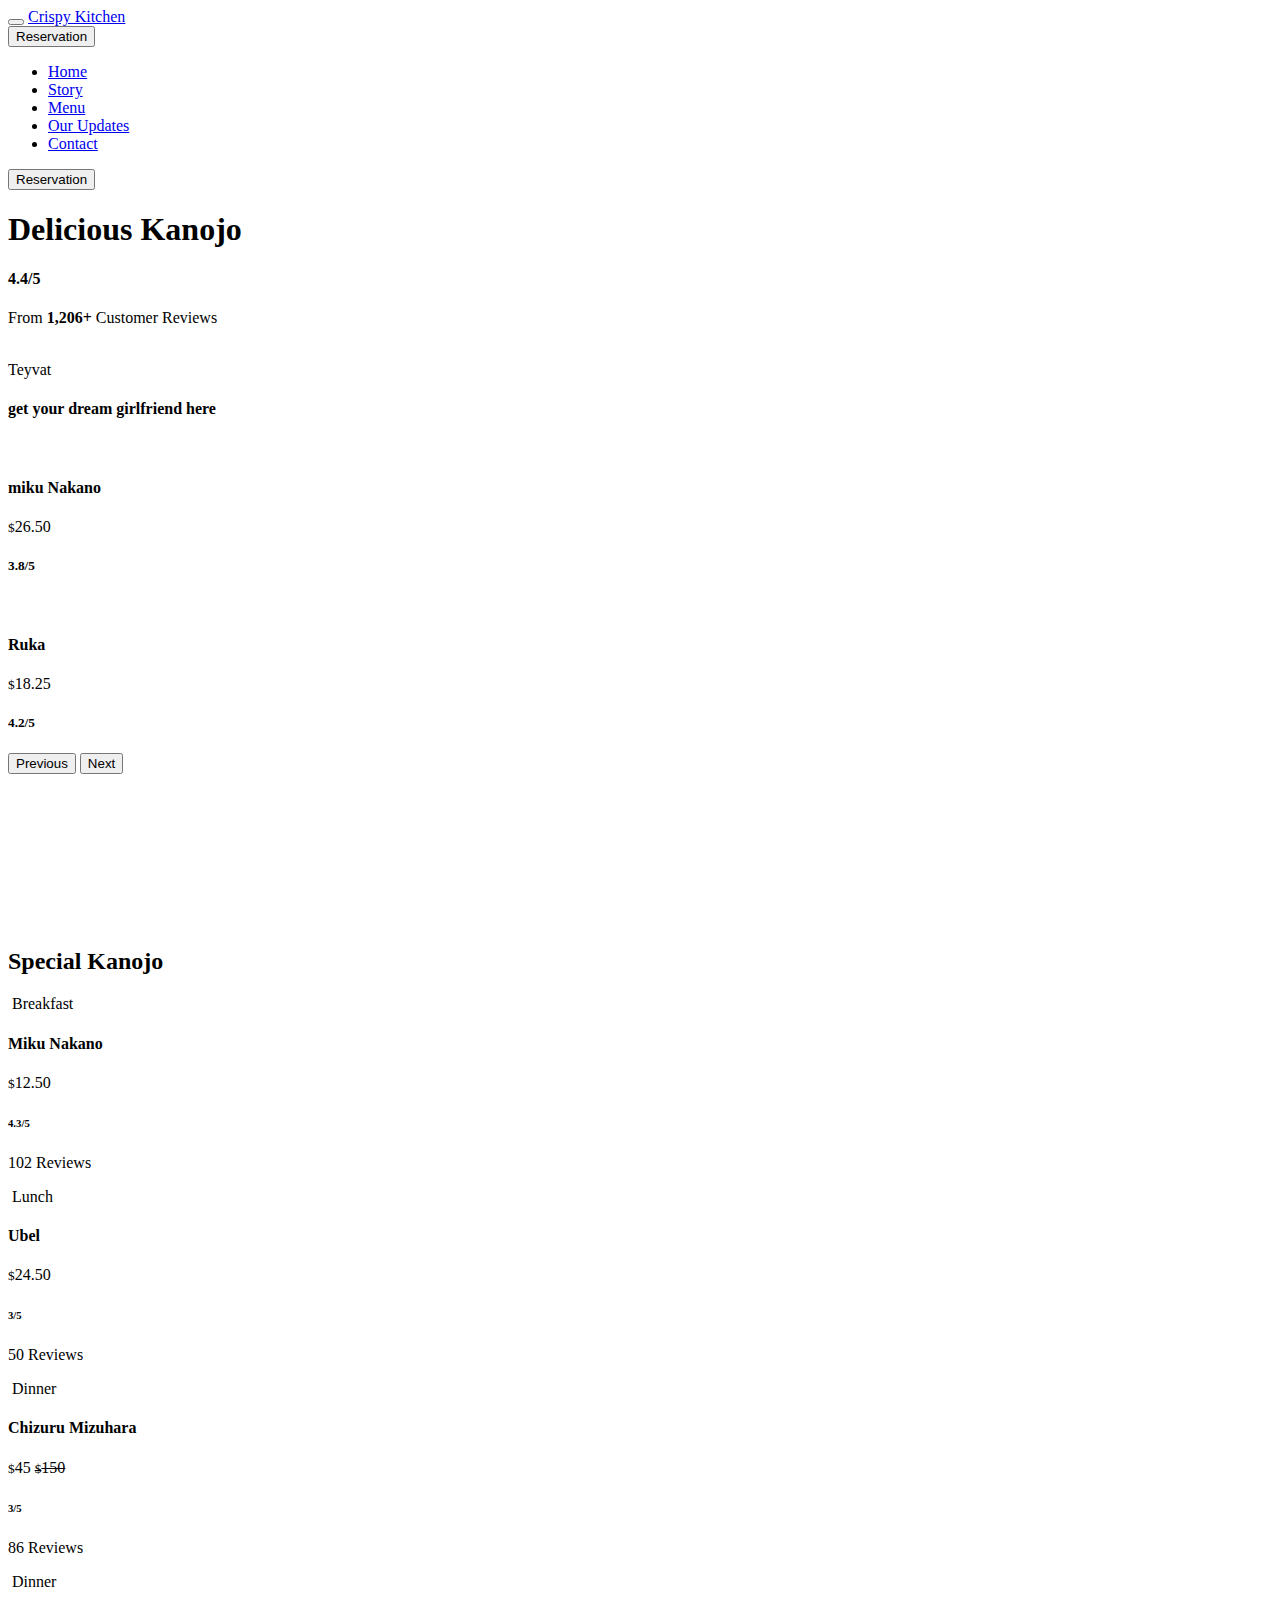
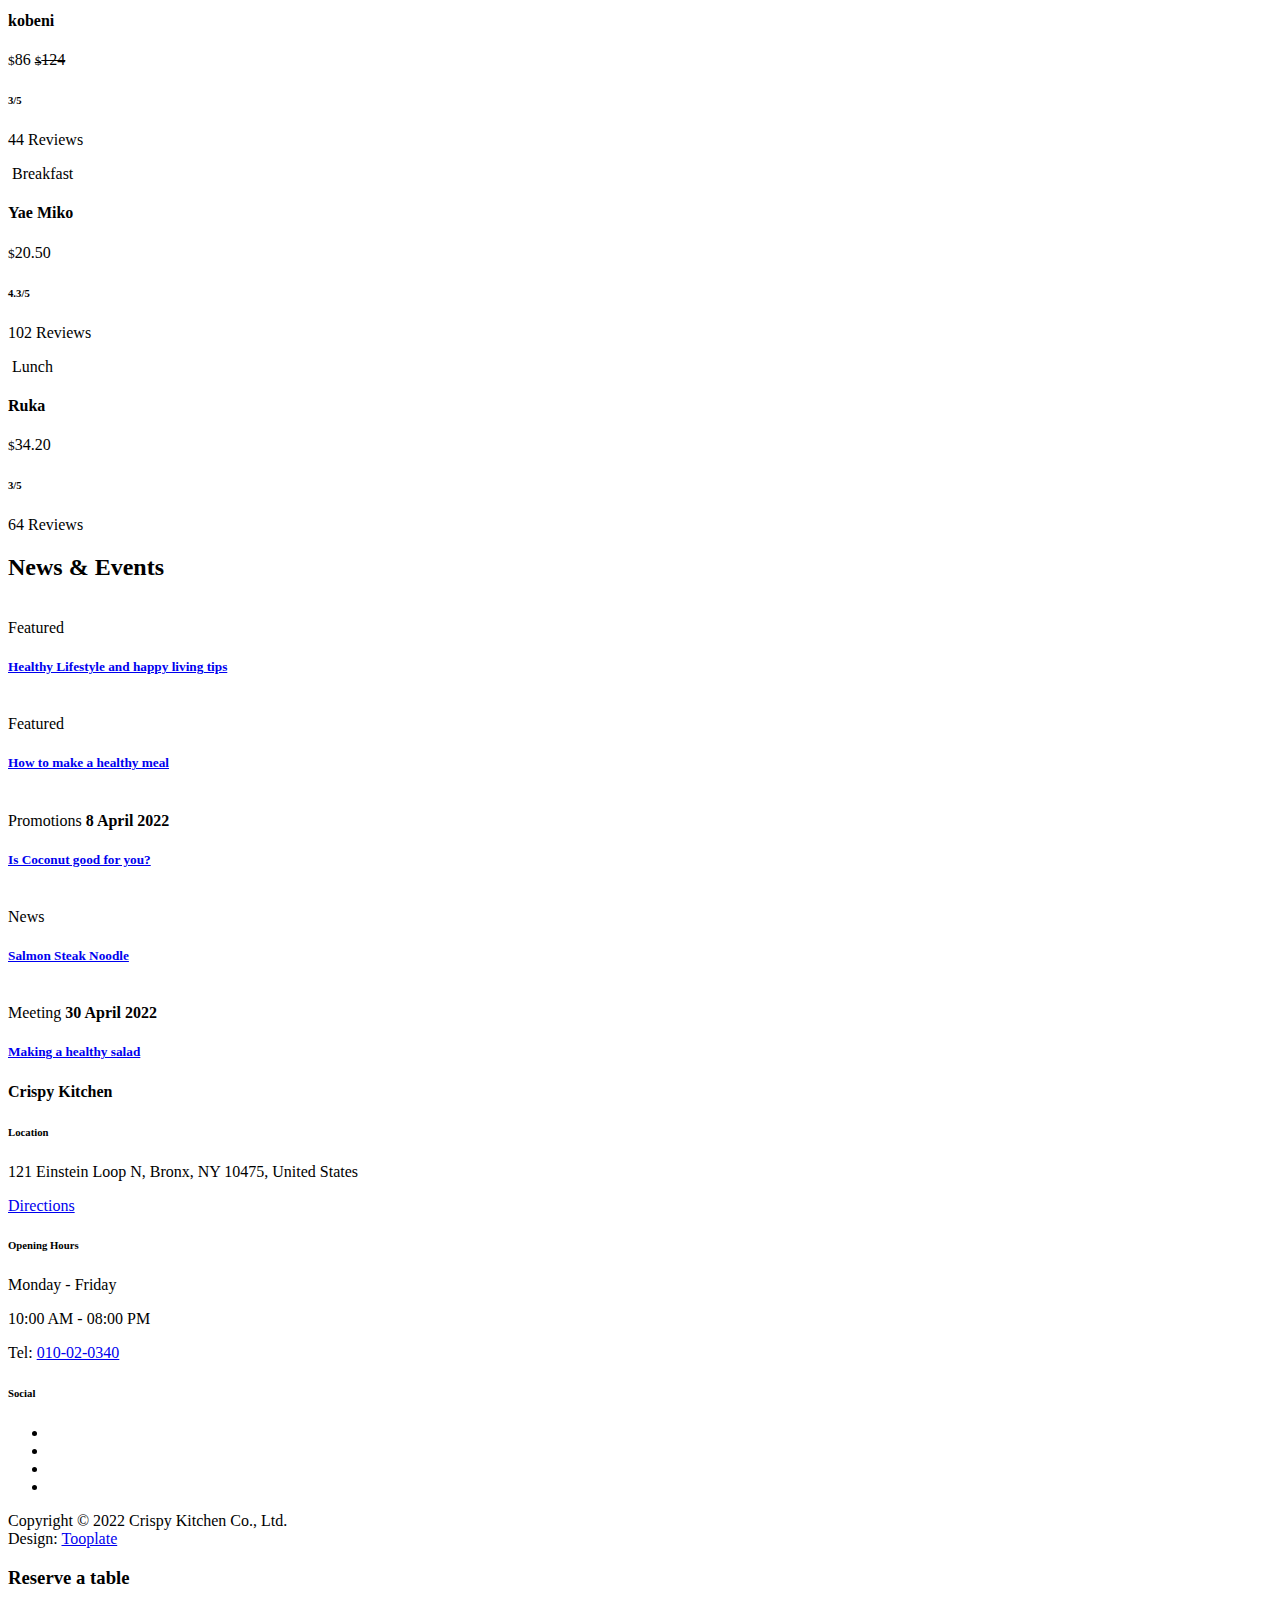
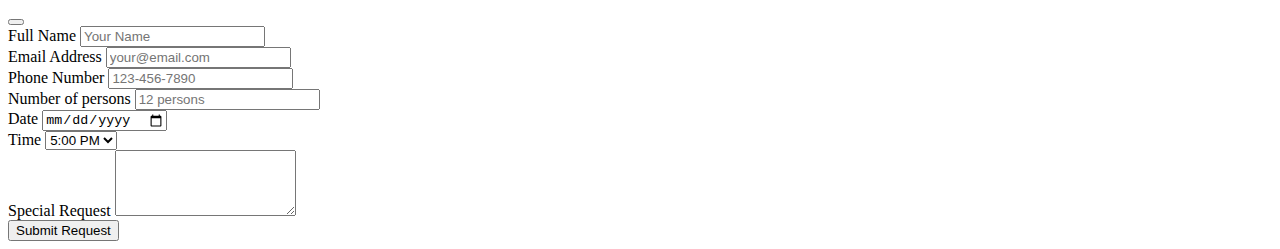
==== index.html @ b73d4d54 "tambah index.html" ====
<!doctype html>
<html lang="en">

<head>
  <meta charset="utf-8">
  <meta name="viewport" content="width=device-width, initial-scale=1">

  <meta name="description" content="">
  <meta name="author" content="">

  <title>Hallu_Rent</title>

  <!-- CSS FILES -->
  <link rel="preconnect" href="https://fonts.googleapis.com">

  <link rel="preconnect" href="https://fonts.gstatic.com" crossorigin>

  <link href="https://fonts.googleapis.com/css2?family=Montserrat:wght@300;400;600;700&display=swap" rel="stylesheet">
  <link href="css/bootstrap.min.css" rel="stylesheet">

  <link href="css/bootstrap-icons.css" rel="stylesheet">

  <link href="css/tooplate-crispy-kitchen.css" rel="stylesheet">

  <!--

Tooplate 2129 Crispy Kitchen

https://www.tooplate.com/view/2129-crispy-kitchen

-->
</head>

<body>

  <nav class="navbar navbar-expand-lg bg-white shadow-lg">
    <div class="container">
      <button class="navbar-toggler" type="button" data-bs-toggle="collapse" data-bs-target="#navbarNav" aria-controls="navbarNav" aria-expanded="false" aria-label="Toggle navigation">
        <span class="navbar-toggler-icon"></span>
      </button>

      <a class="navbar-brand" href="index.html">
        Crispy Kitchen
      </a>

      <div class="d-lg-none">
        <button type="button" class="custom-btn btn btn-danger" data-bs-toggle="modal" data-bs-target="#BookingModal">Reservation</button>
      </div>

      <div class="collapse navbar-collapse" id="navbarNav">
        <ul class="navbar-nav mx-auto">
          <li class="nav-item">
            <a class="nav-link active" href="index.html">Home</a>
          </li>

          <li class="nav-item">
            <a class="nav-link" href="about.html">Story</a>
          </li>

          <li class="nav-item">
            <a class="nav-link" href="menu.html">Menu</a>
          </li>

          <li class="nav-item">
            <a class="nav-link" href="news.html">Our Updates</a>
          </li>

          <li class="nav-item">
            <a class="nav-link" href="contact.html">Contact</a>
          </li>
        </ul>
      </div>

      <div class="d-none d-lg-block">
        <button type="button" class="custom-btn btn btn-danger" data-bs-toggle="modal" data-bs-target="#BookingModal">Reservation</button>
      </div>

    </div>
  </nav>

  <main>

    <section class="hero">
      <div class="container">
        <div class="row">

          <div class="col-lg-5 col-12 m-auto">
            <div class="heroText">

              <h1 class="text-white mb-lg-5 mb-3">Delicious Kanojo</h1>

              <div class="c-reviews my-3 d-flex flex-wrap align-items-center">
                <div class="d-flex flex-wrap align-items-center">
                  <h4 class="text-white mb-0 me-3">4.4/5</h4>

                  <div class="reviews-stars">
                    <i class="bi-star-fill reviews-icon"></i>
                    <i class="bi-star-fill reviews-icon"></i>
                    <i class="bi-star-fill reviews-icon"></i>
                    <i class="bi-star-fill reviews-icon"></i>
                    <i class="bi-star reviews-icon"></i>
                  </div>
                </div>

                <p class="text-white w-100">From <strong>1,206+</strong> Customer Reviews</p>
              </div>
            </div>
          </div>

          <div class="col-lg-7 col-12">
            <div id="carouselExampleCaptions" class="carousel carousel-fade hero-carousel slide" data-bs-ride="carousel">
              <div class="carousel-inner">
                <div class="carousel-item active">
                  <div class="carousel-image-wrap">
                    <img src="images/slide/teyvat.jpg" class="img-fluid carousel-image" alt="">
                  </div>

                  <div class="carousel-caption">
                    <span class="text-white">
                      <i class="bi-geo-alt me-2"></i>
                      Teyvat
                    </span>

                    <h4 class="hero-text">get your dream girlfriend here</h4>
                  </div>
                </div>

                <div class="carousel-item">
                  <div class="carousel-image-wrap">
                    <img src="images/slide/miku.jpg" class="img-fluid carousel-image" alt="">
                  </div>

                  <div class="carousel-caption">
                    <div class="d-flex align-items-center">
                      <h4 class="hero-text">miku Nakano</h4>

                      <span class="price-tag ms-4"><small>$</small>26.50</span>
                    </div>

                    <div class="d-flex flex-wrap align-items-center">
                      <h5 class="reviews-text mb-0 me-3">3.8/5</h5>

                      <div class="reviews-stars">
                        <i class="bi-star-fill reviews-icon"></i>
                        <i class="bi-star-fill reviews-icon"></i>
                        <i class="bi-star-fill reviews-icon"></i>
                        <i class="bi-star reviews-icon"></i>
                        <i class="bi-star reviews-icon"></i>
                      </div>
                    </div>
                  </div>
                </div>

                <div class="carousel-item">
                  <div class="carousel-image-wrap">
                    <img src="images/slide/ruka.jpg" class="img-fluid carousel-image" alt="">
                  </div>

                  <div class="carousel-caption">
                    <div class="d-flex align-items-center">
                      <h4 class="hero-text">Ruka</h4>

                      <span class="price-tag ms-4"><small>$</small>18.25</span>
                    </div>

                    <div class="d-flex flex-wrap align-items-center">
                      <h5 class="reviews-text mb-0 me-3">4.2/5</h5>

                      <div class="reviews-stars">
                        <i class="bi-star-fill reviews-icon"></i>
                        <i class="bi-star-fill reviews-icon"></i>
                        <i class="bi-star-fill reviews-icon"></i>
                        <i class="bi-star-fill reviews-icon"></i>
                        <i class="bi-star reviews-icon"></i>
                      </div>
                    </div>
                  </div>
                </div>
              </div>

              <button class="carousel-control-prev" type="button" data-bs-target="#carouselExampleCaptions" data-bs-slide="prev">
                <span class="carousel-control-prev-icon" aria-hidden="true"></span>
                <span class="visually-hidden">Previous</span>
              </button>

              <button class="carousel-control-next" type="button" data-bs-target="#carouselExampleCaptions" data-bs-slide="next">
                <span class="carousel-control-next-icon" aria-hidden="true"></span>
                <span class="visually-hidden">Next</span>
              </button>
            </div>
          </div>

        </div>
      </div>

      <div class="video-wrap">
        <video autoplay="" loop="" muted="" class="custom-video" poster="">
          <source src="video/video.mp4" type="video/mp4">
          Your browser does not support the video tag.
        </video>
      </div>

      <div class="overlay"></div>
    </section>

    <section class="menu section-padding">
      <div class="container">
        <div class="row">

          <div class="col-12">
            <h2 class="text-center mb-lg-5 mb-4">Special Kanojo</h2>
          </div>

          <div class="col-lg-4 col-md-6 col-12">
            <div class="menu-thumb">
              <div class="menu-image-wrap">
                <img src="images/breakfast/miku.jpg" class="img-fluid menu-image" alt="">

                <span class="menu-tag bg-warning">Breakfast</span>
              </div>

              <div class="menu-info d-flex flex-wrap align-items-center">
                <h4 class="mb-0">Miku Nakano</h4>

                <span class="price-tag bg-white shadow-lg ms-4"><small>$</small>12.50</span>

                <div class="d-flex flex-wrap align-items-center w-100 mt-2">
                  <h6 class="reviews-text mb-0 me-3">4.3/5</h6>

                  <div class="reviews-stars">
                    <i class="bi-star-fill reviews-icon"></i>
                    <i class="bi-star-fill reviews-icon"></i>
                    <i class="bi-star-fill reviews-icon"></i>
                    <i class="bi-star-fill reviews-icon"></i>
                    <i class="bi-star reviews-icon"></i>
                  </div>

                  <p class="reviews-text mb-0 ms-4">102 Reviews</p>
                </div>
              </div>
            </div>
          </div>

          <div class="col-lg-4 col-md-6 col-12">
            <div class="menu-thumb">
              <div class="menu-image-wrap">
                <img src="images/lunch/ubel.jpg" class="img-fluid menu-image" alt="">

                <span class="menu-tag bg-warning">Lunch</span>
              </div>

              <div class="menu-info d-flex flex-wrap align-items-center">
                <h4 class="mb-0">Ubel</h4>

                <span class="price-tag bg-white shadow-lg ms-4"><small>$</small>24.50</span>

                <div class="d-flex flex-wrap align-items-center w-100 mt-2">
                  <h6 class="reviews-text mb-0 me-3">3/5</h6>

                  <div class="reviews-stars">
                    <i class="bi-star-fill reviews-icon"></i>
                    <i class="bi-star-fill reviews-icon"></i>
                    <i class="bi-star-fill reviews-icon"></i>
                    <i class="bi-star reviews-icon"></i>
                    <i class="bi-star reviews-icon"></i>
                  </div>

                  <p class="reviews-text mb-0 ms-4">50 Reviews</p>
                </div>
              </div>
            </div>
          </div>

          <div class="col-lg-4 col-md-6 col-12">
            <div class="menu-thumb">
              <div class="menu-image-wrap">
                <img src="images/dinner/Chizuru.jpg" class="img-fluid menu-image" alt="">

                <span class="menu-tag bg-warning">Dinner</span>
              </div>

              <div class="menu-info d-flex flex-wrap align-items-center">
                <h4 class="mb-0">Chizuru Mizuhara</h4>

                <span class="price-tag bg-white shadow-lg ms-4"><small>$</small>45</span>

                <del class="ms-4"><small>$</small>150</del>

                <div class="d-flex flex-wrap align-items-center w-100 mt-2">
                  <h6 class="reviews-text mb-0 me-3">3/5</h6>

                  <div class="reviews-stars">
                    <i class="bi-star-fill reviews-icon"></i>
                    <i class="bi-star-fill reviews-icon"></i>
                    <i class="bi-star-fill reviews-icon"></i>
                    <i class="bi-star reviews-icon"></i>
                    <i class="bi-star reviews-icon"></i>
                  </div>

                  <p class="reviews-text mb-0 ms-4">86 Reviews</p>
                </div>
              </div>
            </div>
          </div>

          <div class="col-lg-4 col-md-6 col-12">
            <div class="menu-thumb">
              <div class="menu-image-wrap">
                <img src="images/dinner/kobeni.jpg" class="img-fluid menu-image" alt="">

                <span class="menu-tag bg-warning">Dinner</span>
              </div>

              <div class="menu-info d-flex flex-wrap align-items-center">
                <h4 class="mb-0">kobeni</h4>

                <span class="price-tag bg-white shadow-lg ms-4"><small>$</small>86</span>

                <del class="ms-4"><small>$</small>124</del>

                <div class="d-flex flex-wrap align-items-center w-100 mt-2">
                  <h6 class="reviews-text mb-0 me-3">3/5</h6>

                  <div class="reviews-stars">
                    <i class="bi-star-fill reviews-icon"></i>
                    <i class="bi-star-fill reviews-icon"></i>
                    <i class="bi-star-fill reviews-icon"></i>
                    <i class="bi-star reviews-icon"></i>
                    <i class="bi-star reviews-icon"></i>
                  </div>

                  <p class="reviews-text mb-0 ms-4">44 Reviews</p>
                </div>
              </div>
            </div>
          </div>

          <div class="col-lg-4 col-md-6 col-12">
            <div class="menu-thumb">
              <div class="menu-image-wrap">
                <img src="images/breakfast/yae.jpg" class="img-fluid menu-image" alt="">

                <span class="menu-tag bg-warning">Breakfast</span>
              </div>

              <div class="menu-info d-flex flex-wrap align-items-center">
                <h4 class="mb-0">Yae Miko</h4>

                <span class="price-tag bg-white shadow-lg ms-4"><small>$</small>20.50</span>

                <div class="d-flex flex-wrap align-items-center w-100 mt-2">
                  <h6 class="reviews-text mb-0 me-3">4.3/5</h6>

                  <div class="reviews-stars">
                    <i class="bi-star-fill reviews-icon"></i>
                    <i class="bi-star-fill reviews-icon"></i>
                    <i class="bi-star-fill reviews-icon"></i>
                    <i class="bi-star-fill reviews-icon"></i>
                    <i class="bi-star reviews-icon"></i>
                  </div>

                  <p class="reviews-text mb-0 ms-4">102 Reviews</p>
                </div>
              </div>
            </div>
          </div>

          <div class="col-lg-4 col-md-6 col-12">
            <div class="menu-thumb">
              <div class="menu-image-wrap">
                <img src="images/lunch/ruka.jpg" class="img-fluid menu-image" alt="">

                <span class="menu-tag bg-warning">Lunch</span>
              </div>

              <div class="menu-info d-flex flex-wrap align-items-center">
                <h4 class="mb-0">Ruka</h4>

                <span class="price-tag bg-white shadow-lg ms-4"><small>$</small>34.20</span>

                <div class="d-flex flex-wrap align-items-center w-100 mt-2">
                  <h6 class="reviews-text mb-0 me-3">3/5</h6>

                  <div class="reviews-stars">
                    <i class="bi-star-fill reviews-icon"></i>
                    <i class="bi-star-fill reviews-icon"></i>
                    <i class="bi-star-fill reviews-icon"></i>
                    <i class="bi-star reviews-icon"></i>
                    <i class="bi-star reviews-icon"></i>
                  </div>

                  <p class="reviews-text mb-0 ms-4">64 Reviews</p>
                </div>
              </div>
            </div>
          </div>

        </div>
      </div>
    </section>

    <section class="BgImage"></section>

    <section class="news section-padding">
      <div class="container">
        <div class="row">

          <h2 class="text-center mb-lg-5 mb-4">News &amp; Events</h2>

          <div class="col-lg-6 col-md-6 col-12">
            <div class="news-thumb mb-4">
              <a href="news-detail.html">
                <img src="images/news/pablo-merchan-montes-Orz90t6o0e4-unsplash.jpg" class="img-fluid news-image" alt="">
              </a>

              <div class="news-text-info news-text-info-large">
                <span class="category-tag bg-danger">Featured</span>

                <h5 class="news-title mt-2">
                  <a href="news-detail.html" class="news-title-link">Healthy Lifestyle and happy living tips</a>
                </h5>
              </div>
            </div>
          </div>

          <div class="col-lg-6 col-md-6 col-12">
            <div class="news-thumb mb-4">
              <a href="news-detail.html">
                <img src="images/news/stefan-johnson-xIFbDeGcy44-unsplash.jpg" class="img-fluid news-image" alt="">
              </a>

              <div class="news-text-info news-text-info-large">
                <span class="category-tag bg-danger">Featured</span>

                <h5 class="news-title mt-2">
                  <a href="news-detail.html" class="news-title-link">How to make a healthy meal</a>
                </h5>
              </div>
            </div>
          </div>

          <div class="col-lg-4 col-md-4 col-12">
            <div class="news-thumb mb-lg-0 mb-lg-4 mb-0">
              <a href="news-detail.html">
                <img src="images/news/gilles-lambert-S_LhjpfIdm4-unsplash.jpg" class="img-fluid news-image" alt="">
              </a>

              <div class="news-text-info">
                <span class="category-tag me-3 bg-info">Promotions</span>

                <strong>8 April 2022</strong>

                <h5 class="news-title mt-2">
                  <a href="news-detail.html" class="news-title-link">Is Coconut good for you?</a>
                </h5>
              </div>
            </div>
          </div>

          <div class="col-lg-4 col-md-4 col-12">
            <div class="news-thumb mb-lg-0 mb-lg-4 mb-2">
              <a href="news-detail.html">
                <img src="images/news/caroline-attwood-bpPTlXWTOvg-unsplash.jpg" class="img-fluid news-image" alt="">
              </a>

              <div class="news-text-info">
                <span class="category-tag">News</span>

                <h5 class="news-title mt-2">
                  <a href="news-detail.html" class="news-title-link">Salmon Steak Noodle</a>
                </h5>
              </div>
            </div>
          </div>

          <div class="col-lg-4 col-md-6 col-12">
            <div class="news-thumb mb-4">
              <a href="news-detail.html">
                <img src="images/news/louis-hansel-GiIiRV0FjwU-unsplash.jpg" class="img-fluid news-image" alt="">
              </a>

              <div class="news-text-info">
                <span class="category-tag me-3 bg-info">Meeting</span>

                <strong>30 April 2022</strong>

                <h5 class="news-title mt-2">
                  <a href="news-detail.html" class="news-title-link">Making a healthy salad</a>
                </h5>
              </div>
            </div>
          </div>

        </div>
      </div>
    </section>

  </main>

  <footer class="site-footer section-padding">

    <div class="container">

      <div class="row">

        <div class="col-12">
          <h4 class="text-white mb-4 me-5">Crispy Kitchen</h4>
        </div>

        <div class="col-lg-4 col-md-7 col-xs-12 tooplate-mt30">
          <h6 class="text-white mb-lg-4 mb-3">Location</h6>

          <p>121 Einstein Loop N, Bronx, NY 10475, United States</p>

          <a href="https://goo.gl/maps/wZVGLA7q64uC1s886" class="custom-btn btn btn-dark mt-2">Directions</a>
        </div>

        <div class="col-lg-4 col-md-5 col-xs-12 tooplate-mt30">
          <h6 class="text-white mb-lg-4 mb-3">Opening Hours</h6>

          <p class="mb-2">Monday - Friday</p>

          <p>10:00 AM - 08:00 PM</p>

          <p>Tel: <a href="tel: 010-02-0340" class="tel-link">010-02-0340</a></p>
        </div>

        <div class="col-lg-4 col-md-6 col-xs-12 tooplate-mt30">
          <h6 class="text-white mb-lg-4 mb-3">Social</h6>

          <ul class="social-icon">
            <li><a href="#" class="social-icon-link bi-facebook"></a></li>

            <li><a href="#" class="social-icon-link bi-instagram"></a></li>

            <li><a href="https://twitter.com/search?q=tooplate.com&src=typed_query&f=live" target="_blank" class="social-icon-link bi-twitter"></a></li>

            <li><a href="#" class="social-icon-link bi-youtube"></a></li>
          </ul>

          <p class="copyright-text tooplate-mt60">Copyright © 2022 Crispy Kitchen Co., Ltd.
            <br>Design: <a rel="nofollow" href="https://www.tooplate.com/" target="_blank">Tooplate</a>
          </p>

        </div>

      </div><!-- row ending -->

    </div><!-- container ending -->

  </footer>

  <!-- Modal -->
  <div class="modal fade" id="BookingModal" tabindex="-1" aria-labelledby="BookingModal" aria-hidden="true">
    <div class="modal-dialog modal-dialog-centered modal-xl">
      <div class="modal-content">
        <div class="modal-header">
          <h3 class="mb-0">Reserve a table</h3>

          <button type="button" class="btn-close" data-bs-dismiss="modal" aria-label="Close"></button>
        </div>

        <div class="modal-body d-flex flex-column justify-content-center">
          <div class="booking">

            <form class="booking-form row" role="form" action="#" method="post">
              <div class="col-lg-6 col-12">
                <label for="name" class="form-label">Full Name</label>

                <input type="text" name="name" id="name" class="form-control" placeholder="Your Name" required>
              </div>

              <div class="col-lg-6 col-12">
                <label for="email" class="form-label">Email Address</label>

                <input type="email" name="email" id="email" pattern="[^ @]*@[^ @]*" class="form-control" placeholder="your@email.com" required>
              </div>

              <div class="col-lg-6 col-12">
                <label for="phone" class="form-label">Phone Number</label>

                <input type="telephone" name="phone" id="phone" pattern="[0-9]{3}-[0-9]{3}-[0-9]{4}" class="form-control" placeholder="123-456-7890">
              </div>

              <div class="col-lg-6 col-12">
                <label for="people" class="form-label">Number of persons</label>

                <input type="text" name="people" id="people" class="form-control" placeholder="12 persons">
              </div>

              <div class="col-lg-6 col-12">
                <label for="date" class="form-label">Date</label>

                <input type="date" name="date" id="date" value="" class="form-control">
              </div>

              <div class="col-lg-6 col-12">
                <label for="time" class="form-label">Time</label>

                <select class="form-select form-control" name="time" id="time">
                  <option value="5" selected>5:00 PM</option>
                  <option value="6">6:00 PM</option>
                  <option value="7">7:00 PM</option>
                  <option value="8">8:00 PM</option>
                  <option value="9">9:00 PM</option>
                </select>
              </div>

              <div class="col-12">
                <label for="message" class="form-label">Special Request</label>

                <textarea class="form-control" rows="4" id="message" name="message" placeholder=""></textarea>
              </div>

              <div class="col-lg-4 col-12 ms-auto">
                <button type="submit" class="form-control">Submit Request</button>
              </div>
            </form>
          </div>
        </div>

        <div class="modal-footer"></div>

      </div>

    </div>
  </div>

  <!-- JAVASCRIPT FILES -->
  <script src="js/jquery.min.js"></script>
  <script src="js/bootstrap.bundle.min.js"></script>
  <script src="js/custom.js"></script>

</body>

</html>
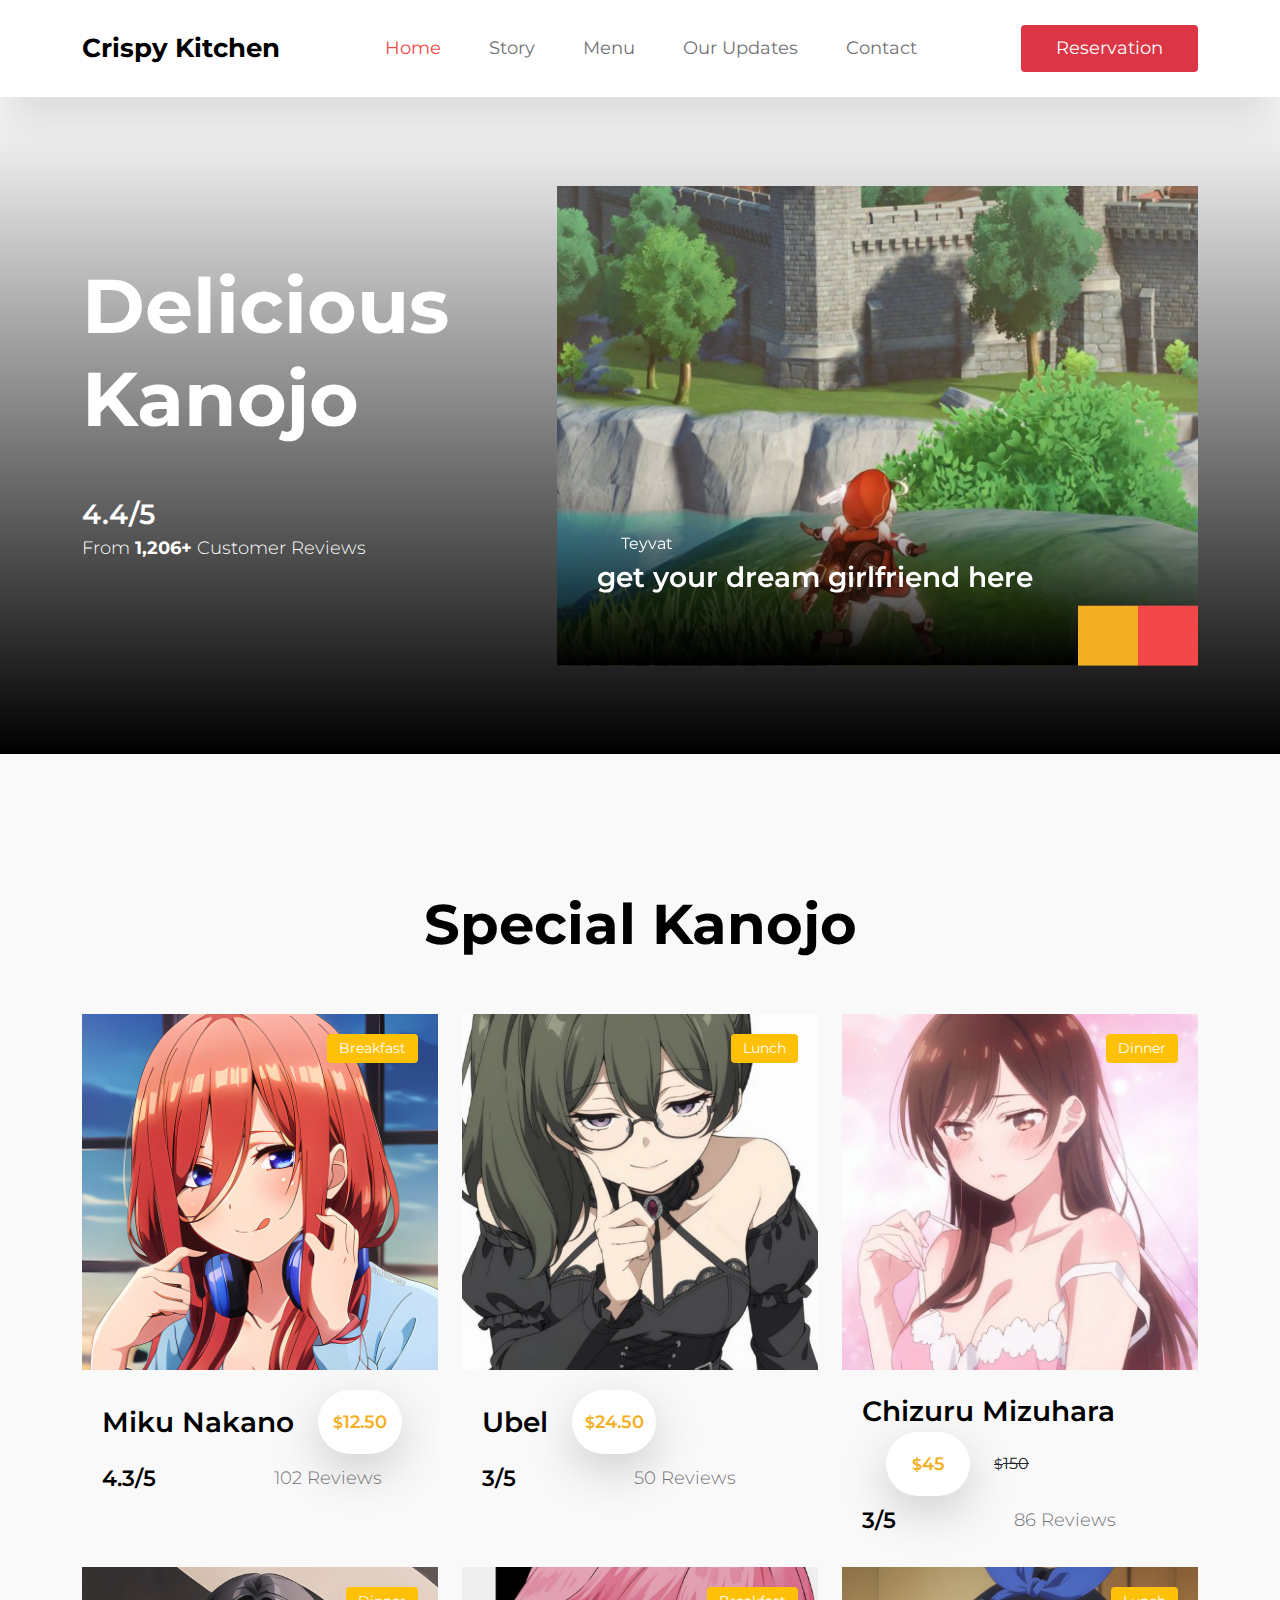
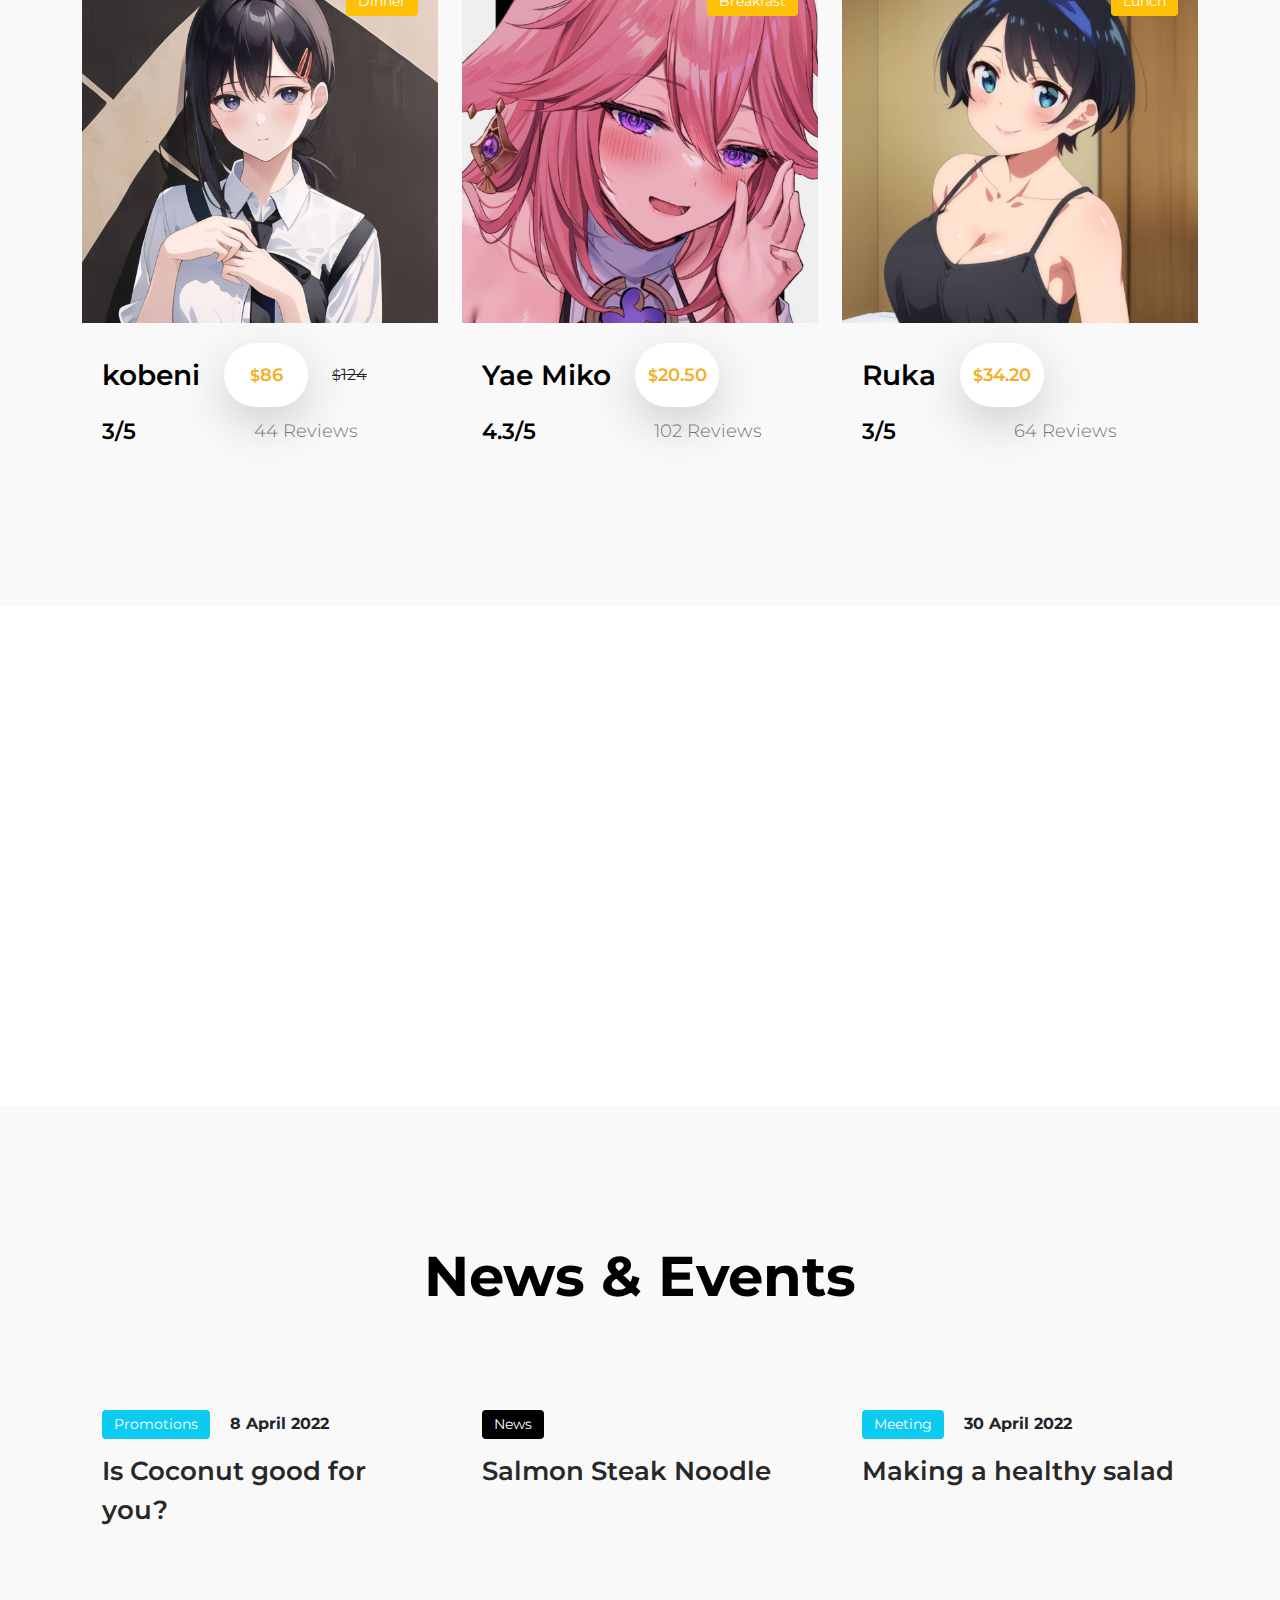
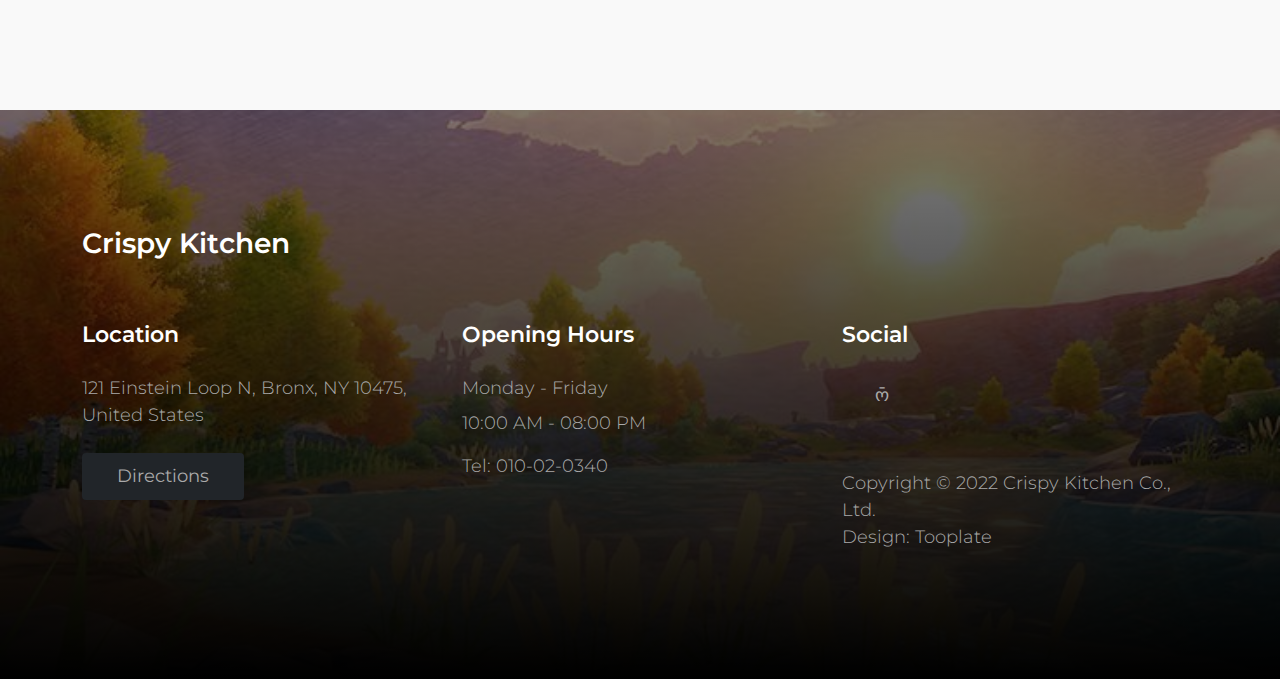
==== commit c92c05f8: "menambahkan foto" ====
--- a/index.html
+++ b/index.html
@@ -112,7 +112,7 @@
               <div class="carousel-inner">
                 <div class="carousel-item active">
                   <div class="carousel-image-wrap">
-                    <img src="images/slide/teyvat.jpg" class="img-fluid carousel-image" alt="">
+                    <img src="images/klee.jpg" class="img-fluid carousel-image" alt="">
                   </div>
 
                   <div class="carousel-caption">
@@ -127,7 +127,7 @@
 
                 <div class="carousel-item">
                   <div class="carousel-image-wrap">
-                    <img src="images/slide/miku.jpg" class="img-fluid carousel-image" alt="">
+                    <img src="images/kanojo/miku.jpg" class="img-fluid carousel-image" alt="">
                   </div>
 
                   <div class="carousel-caption">
@@ -153,7 +153,7 @@
 
                 <div class="carousel-item">
                   <div class="carousel-image-wrap">
-                    <img src="images/slide/ruka.jpg" class="img-fluid carousel-image" alt="">
+                    <img src="images/kanojo/ruka.jpg" class="img-fluid carousel-image" alt="">
                   </div>
 
                   <div class="carousel-caption">
@@ -214,7 +214,7 @@
           <div class="col-lg-4 col-md-6 col-12">
             <div class="menu-thumb">
               <div class="menu-image-wrap">
-                <img src="images/breakfast/miku.jpg" class="img-fluid menu-image" alt="">
+                <img src="images/kanojo/miku.jpg" class="img-fluid menu-image" alt="">
 
                 <span class="menu-tag bg-warning">Breakfast</span>
               </div>
@@ -244,7 +244,7 @@
           <div class="col-lg-4 col-md-6 col-12">
             <div class="menu-thumb">
               <div class="menu-image-wrap">
-                <img src="images/lunch/ubel.jpg" class="img-fluid menu-image" alt="">
+                <img src="images/kanojo/ubel.jpg" class="img-fluid menu-image" alt="">
 
                 <span class="menu-tag bg-warning">Lunch</span>
               </div>
@@ -274,7 +274,7 @@
           <div class="col-lg-4 col-md-6 col-12">
             <div class="menu-thumb">
               <div class="menu-image-wrap">
-                <img src="images/dinner/Chizuru.jpg" class="img-fluid menu-image" alt="">
+                <img src="images/kanojo/chizuru.jpg" class="img-fluid menu-image" alt="">
 
                 <span class="menu-tag bg-warning">Dinner</span>
               </div>
@@ -306,7 +306,7 @@
           <div class="col-lg-4 col-md-6 col-12">
             <div class="menu-thumb">
               <div class="menu-image-wrap">
-                <img src="images/dinner/kobeni.jpg" class="img-fluid menu-image" alt="">
+                <img src="images/kanojo/kobeni.jpg" class="img-fluid menu-image" alt="">
 
                 <span class="menu-tag bg-warning">Dinner</span>
               </div>
@@ -338,7 +338,7 @@
           <div class="col-lg-4 col-md-6 col-12">
             <div class="menu-thumb">
               <div class="menu-image-wrap">
-                <img src="images/breakfast/yae.jpg" class="img-fluid menu-image" alt="">
+                <img src="images/kanojo/yae.jpg" class="img-fluid menu-image" alt="">
 
                 <span class="menu-tag bg-warning">Breakfast</span>
               </div>
@@ -368,7 +368,7 @@
           <div class="col-lg-4 col-md-6 col-12">
             <div class="menu-thumb">
               <div class="menu-image-wrap">
-                <img src="images/lunch/ruka.jpg" class="img-fluid menu-image" alt="">
+                <img src="images/kanojo/ruka.jpg" class="img-fluid menu-image" alt="">
 
                 <span class="menu-tag bg-warning">Lunch</span>
               </div>
--- a/css/tooplate-crispy-kitchen.css
+++ b/css/tooplate-crispy-kitchen.css
@@ -0,0 +1,876 @@
+/*
+
+Tooplate 2129 Crispy Kitchen
+
+https://www.tooplate.com/view/2129-crispy-kitchen
+
+*/
+
+
+/*---------------------------------------
+  CUSTOM PROPERTIES ( VARIABLES )             
+-----------------------------------------*/
+:root {
+  --white-color:                  #FFFFFF;
+  --primary-color:                #f44749;
+  --secondary-color:              #f3af24;
+  --section-bg-color:             #F9F9F9;
+  --dark-color:                   #000000;
+  --title-color:                  #565758;
+  --news-title-color:             #292828;
+  --p-color:                      #717275;
+  --border-color:                 #eaeaea;
+  --border-radius-default:        .25rem;
+
+  --body-font-family:             'Montserrat', sans-serif;
+
+  --h1-font-size:                 76px;
+  --h2-font-size:                 56px;
+  --h3-font-size:                 42px;
+  --h4-font-size:                 28px;
+  --h5-font-size:                 26px;
+  --h6-font-size:                 22px;
+
+  --p-font-size:                  18px;
+  --menu-font-size:               18px;
+  --category-font-size:           14px;
+
+  --font-weight-light:            300;
+  --font-weight-normal:           400;
+  --font-weight-semibold:         600;
+  --font-weight-bold:             700;
+}
+
+body {
+    background: var(--white-color);
+    font-family: var(--body-font-family);    
+    position: relative;
+}
+
+/*---------------------------------------
+  TYPOGRAPHY               
+-----------------------------------------*/
+
+h2,
+h3,
+h4,
+h5,
+h6 {
+  color: var(--dark-color);
+  line-height: inherit;
+}
+
+h1,
+h2,
+h3,
+h4,
+h5,
+h6 {
+  font-weight: var(--font-weight-semibold);
+}
+
+h1,
+h2 {
+  font-weight: var(--font-weight-bold);
+}
+
+h1 {
+  font-size: var(--h1-font-size);
+  line-height: normal;
+}
+
+h2 {
+  font-size: var(--h2-font-size);
+}
+
+h3 {
+  font-size: var(--h3-font-size);
+}
+
+h4 {
+  font-size: var(--h4-font-size);
+}
+
+h5 {
+  font-size: var(--h5-font-size);
+}
+
+h6 {
+  font-size: var(--h6-font-size);
+}
+
+p,
+.list .list-item {
+  color: var(--p-color);
+  font-size: var(--p-font-size);
+  font-weight: var(--font-weight-light);
+}
+
+a, 
+button {
+  touch-action: manipulation;
+  transition: all 0.3s;
+}
+
+.form-label {
+  color: var(--p-color);
+  font-weight: var(--font-weight-semibold);
+}
+
+a {
+  color: var(--secondary-color);
+  text-decoration: none;
+}
+
+a:hover {
+  color: var(--primary-color);
+}
+
+::selection {
+  background: var(--primary-color);
+  color: var(--white-color);
+}
+
+::-moz-selection {
+  background: var(--primary-color);
+  color: var(--white-color);
+}
+
+.section-padding {
+  padding-top: 8rem;
+  padding-bottom: 8rem;
+}
+
+b,
+strong {
+  font-weight: var(--font-weight-bold);
+}
+
+
+/*---------------------------------------
+  CUSTOM BUTTON              
+-----------------------------------------*/
+.custom-btn {
+  border: 0;
+  color: var(--white-color);
+  font-size: var(--menu-font-size);
+  padding: 10px 35px;
+}
+
+
+/*---------------------------------------
+  NAVIGATION              
+-----------------------------------------*/
+.navbar {
+  background: var(--white-color);
+  padding-top: 20px;
+  padding-bottom: 20px;
+}
+
+.navbar-brand {
+  color: var(--dark-color);
+  font-size: var(--h5-font-size);
+  font-weight: var(--font-weight-bold);
+  margin-right: 0;
+}
+
+.navbar-expand-lg .navbar-nav .nav-link {
+  padding-right: 1.5rem;
+  padding-left: 1.5rem;
+}
+
+.navbar-expand-lg .nav-link {
+  color: var(--p-color);
+  font-weight: var(--font-weight-normal);
+  font-size: var(--menu-font-size);
+  padding-top: 15px;
+  padding-bottom: 15px;
+}
+
+.navbar-nav .nav-link.active, 
+.nav-link:focus, 
+.nav-link:hover {
+  color: var(--primary-color);
+}
+
+.nav-link:focus {
+  color: var(--p-color);
+}
+
+.navbar-toggler {
+  border: 0;
+  padding: 0;
+  cursor: pointer;
+  margin: 0;
+  width: 30px;
+  height: 35px;
+  outline: none;
+}
+
+.navbar-toggler:focus {
+  outline: none;
+  box-shadow: none;
+}
+
+.navbar-toggler[aria-expanded="true"] .navbar-toggler-icon {
+  background: transparent;
+}
+
+.navbar-toggler[aria-expanded="true"] .navbar-toggler-icon:before,
+.navbar-toggler[aria-expanded="true"] .navbar-toggler-icon:after {
+  transition: top 300ms 50ms ease, -webkit-transform 300ms 350ms ease;
+  transition: top 300ms 50ms ease, transform 300ms 350ms ease;
+  transition: top 300ms 50ms ease, transform 300ms 350ms ease, -webkit-transform 300ms 350ms ease;
+  top: 0;
+}
+
+.navbar-toggler[aria-expanded="true"] .navbar-toggler-icon:before {
+  transform: rotate(45deg);
+}
+
+.navbar-toggler[aria-expanded="true"] .navbar-toggler-icon:after {
+  transform: rotate(-45deg);
+}
+
+.navbar-toggler .navbar-toggler-icon {
+  background: var(--dark-color);
+  transition: background 10ms 300ms ease;
+  display: block;
+  width: 30px;
+  height: 2px;
+  position: relative;
+}
+
+.navbar-toggler .navbar-toggler-icon:before,
+.navbar-toggler .navbar-toggler-icon:after {
+  transition: top 300ms 350ms ease, -webkit-transform 300ms 50ms ease;
+  transition: top 300ms 350ms ease, transform 300ms 50ms ease;
+  transition: top 300ms 350ms ease, transform 300ms 50ms ease, -webkit-transform 300ms 50ms ease;
+  position: absolute;
+  right: 0;
+  left: 0;
+  background: var(--dark-color);
+  width: 30px;
+  height: 2px;
+  content: '';
+}
+
+.navbar-toggler .navbar-toggler-icon:before {
+  top: -8px;
+}
+
+.navbar-toggler .navbar-toggler-icon:after {
+  top: 8px;
+}
+
+
+/*---------------------------------------
+  SITE HEADER              
+-----------------------------------------*/
+.site-header {
+  background-repeat: no-repeat;
+  background-position: center;
+  background-size: cover;
+  padding-top: 10rem;
+  padding-bottom: 10rem;
+  text-align: center;
+  position: relative;
+}
+
+.site-header .container {
+  position: relative;
+  z-index: 2;
+}
+
+.site-news-detail-header {
+  background: transparent;
+  text-align: left;
+   padding-top: 6rem;
+  padding-bottom: 6rem;
+}
+
+.site-about-header {
+  background-image: url('../images/header/briana-tozour-V_Nkf1E-vYA-unsplash.jpg');
+}
+
+.site-menu-header {
+  background-image: url('../images/header/luisa-brimble-aFzg83dvnAI-unsplash.jpg');
+}
+
+.site-news-header {
+  background-image: url('../images/header/priscilla-du-preez-W3SEyZODn8U-unsplash.jpg');
+}
+
+.site-contact-header {
+  background-image: url('../images/header/rod-long-I79Pgmhmy5M-unsplash.jpg');
+}
+
+.overlay {
+  background: linear-gradient(to top, var(--dark-color), transparent 100%);
+  position: absolute;
+  top: 0;
+  right: 0;
+  bottom: 0;
+  left: 0;
+}
+
+
+/*---------------------------------------
+  HERO              
+-----------------------------------------*/
+.hero {
+  position: relative;
+  overflow: hidden;
+  padding-top: 20.542rem;
+  padding-bottom: 20.542rem;
+}
+
+.hero .container {
+  position: absolute;
+  z-index: 9;
+  top: 50%;
+  left: 50%;
+  transform: translate(-50%, -50%);
+  width: 100%;
+}
+
+.video-wrap {
+  z-index: -100;
+}
+
+.custom-video {
+  position: absolute;
+  top: 0;
+  left: 0;
+  object-fit: cover;
+  width: 100%;
+  height: 100%;
+}
+
+
+/*---------------------------------------
+  HERO SLIDE               
+-----------------------------------------*/
+.carousel-image {
+  width: 100%;
+  height: 100%;
+  object-fit: cover;
+}
+
+.carousel-thumb {
+  position: relative;
+}
+
+.carousel-caption {
+  background: linear-gradient(to top, var(--dark-color), transparent 90%);
+  text-align: left;
+  position: absolute;
+  right: 0;
+  bottom: 0;
+  left: 0;
+  padding: 60px 40px;
+}
+
+.hero-carousel .reviews-text,
+.hero-text {
+  color: var(--white-color);
+}
+
+.price-tag {
+  background: var(--white-color);
+  border-radius: 100px;
+  color: var(--secondary-color);
+  font-size: var(--menu-font-size);
+  font-weight: var(--font-weight-semibold);
+  display: inline-block;
+  width: 84px;
+  height: 64px;
+  line-height: 64px;
+  text-align: center;
+}
+
+.hero-carousel .carousel-control-prev,
+.hero-carousel .carousel-control-next {
+  position: absolute;
+  top: auto;
+  bottom: 0;
+  opacity: 1;
+}
+
+.hero-carousel .carousel-control-prev,
+.hero-carousel .carousel-control-next {
+  background: var(--secondary-color);
+  width: 60px;
+  height: 60px;
+  text-align: center;
+}
+
+.hero-carousel .carousel-control-prev {
+  left: auto;
+  right: 60px;
+}
+
+.hero-carousel .carousel-control-next {
+  background: var(--primary-color);
+  right: 0;
+}
+
+.hero-carousel .carousel-control-prev:hover, 
+.hero-carousel .carousel-control-next:hover {
+  background: var(--dark-color);
+}
+
+.hero-carousel .carousel-control-prev-icon,
+.hero-carousel .carousel-control-next-icon {
+  background-image: none;
+  width: inherit;
+  height: inherit;
+  line-height: 60px;
+}
+
+.hero-carousel .carousel-control-prev-icon::before,
+.hero-carousel .carousel-control-next-icon::before {
+  font-family: bootstrap-icons;
+  display: block;
+  margin: auto;
+  font-size: var(--h5-font-size);
+  color: var(--white-color);
+}
+
+.hero-carousel .carousel-control-prev-icon::before {
+  content: "\f13f";
+}
+
+.hero-carousel .carousel-control-next-icon::before {
+  content: "\f144";
+}
+
+.reviews-icon {
+  color: var(--secondary-color);
+}
+
+
+/*---------------------------------------
+  MENU               
+-----------------------------------------*/
+.menu,
+.about,
+.news,
+.related-news,
+.newsletter,
+.comments {
+  background: var(--section-bg-color);
+}
+
+.menu-thumb {
+  position: relative;
+  overflow: hidden;
+}
+
+.menu-info {
+  padding: 20px 20px 30px 20px;
+}
+
+.menu-image {
+  display: block;
+}
+
+.menu-image-wrap {
+  position: relative;
+}
+
+.menu-tag {
+  position: absolute;
+  top: 0;
+  right: 0;
+  margin: 20px;
+}
+
+.newsletter-image {
+  border-radius: 100%;
+  object-fit: cover;
+  display: block;
+  margin: 0 auto;
+  max-width: 450px;
+  max-height: 450px;
+}
+
+
+/*---------------------------------------
+  NEWS               
+-----------------------------------------*/
+.news-thumb {
+  position: relative;
+  overflow: hidden;
+}
+
+.news-thumb > a {
+  display: block;
+  width: 100%;
+  height: 100%;
+  position: relative;
+  z-index: 2;
+  transition: all 0.3s ease-out;
+}
+
+.news-thumb > a:hover {
+  transform: scale(1.2);
+}
+
+.news-text-info {
+  background: var(--section-bg-color);
+  position: relative;
+  z-index: 2;
+  padding: 20px;
+  transition: all 0.3s ease-out;
+}
+
+.related-news .news-text-info {
+  background: var(--white-color);
+}
+
+.news-text-info-large {
+  background: linear-gradient(to top, var(--dark-color), transparent 90%);
+  position: absolute;
+  z-index: 2;
+  bottom: 0;
+  right: 0;
+  left: 0;
+  pointer-events: none;
+}
+
+.news-text-info-large .news-title-link {
+  color: var(--white-color);
+}
+
+.news-title-link {
+  color: var(--news-title-color);
+}
+
+.news-image {
+  display: block;
+  width: 100%;
+  transition: all 0.3s ease-out;
+}
+
+.news-image:hover {
+  transform: scale(1.2);
+}
+
+.category-tag,
+.menu-tag {
+  background: var(--dark-color);
+  border-radius: var(--border-radius-default);
+  color: var(--white-color);
+  font-size: var(--category-font-size);
+  display: inline-block;
+  padding: 4px 12px;
+}
+
+.category-tag {
+  margin-bottom: 5px;
+}
+
+.comment-form {
+  margin-bottom: 60px;
+}
+
+.news-author {
+  border-bottom: 1px solid rgba(0,0,0,0.05);
+  margin-bottom: 30px;
+  padding-left: 15px;
+  padding-right: 15px;
+  padding-bottom: 30px;
+}
+
+.news-author:last-child {
+  border-bottom: 0;
+  padding-bottom: 0;
+}
+
+.news-author-image {
+  border-radius: 100px;
+  object-fit: cover;
+  width: 70px;
+  height: 70px;
+}
+
+
+/*---------------------------------------
+  CUSTOM FORM            
+-----------------------------------------*/
+.custom-form .form-control {
+  margin-bottom: 20px;
+  padding: 14px 10px;
+  transition: all 0.3s;
+}
+
+.custom-form button[type="submit"] {
+  background: var(--dark-color);
+  border: 0;
+  color: var(--white-color);
+  text-transform: uppercase;
+}
+
+.custom-form button[type="submit"]:hover {
+  background: var(--primary-color);
+}
+
+
+/*---------------------------------------
+  SUBSCRIBE FORM            
+-----------------------------------------*/
+.subscribe-form .form-control {
+  margin-top: 20px;
+  margin-bottom: 10px;
+}
+
+
+/*---------------------------------------
+  BOOKING FORM            
+-----------------------------------------*/
+#BookingModal .modal-content {
+  border: 0;
+  overflow: hidden;
+}
+
+#BookingModal .modal-content::before {
+  content: "";
+  background-color: var(--white-color);
+  background-image: url('../images/sincerely-media-HoEYgBL_Gcs-unsplash.jpg');
+  background-repeat: no-repeat;
+  background-position: top;
+  background-size: cover;
+  width: 60%;
+  height: 100%;
+  position: absolute;
+  top: 0;
+  right: 0;
+}
+
+#BookingModal .modal-header {
+  border-bottom: 0;
+  position: relative;
+  padding: 26px 32px 0 32px;
+}
+
+#BookingModal .modal-body {
+  padding: 38px 32px;
+  padding-right: 35%;
+}
+
+#BookingModal .modal-footer {
+  border-top: 0;
+  padding: 0;
+}
+
+.booking-form .form-control {
+  font-weight: var(--font-weight-normal);
+  padding-top: 12px;
+  padding-bottom: 12px;
+  margin-bottom: 25px;
+  transition: all 0.3s;
+}
+
+.booking-form button[type="submit"] {
+  background: var(--dark-color);
+  border: 0;
+  font-weight: var(--font-weight-semibold);
+  color: var(--white-color);
+  text-transform: uppercase;
+  margin-bottom: 0;
+}
+
+.booking-form button[type="submit"]:hover {
+  background: var(--primary-color);
+}
+
+.BgImage {
+  background-image: url('../images/raiden.jpg');
+  background-repeat: no-repeat;
+  background-size: cover;
+  background-attachment: fixed;
+  height: 500px;
+}
+
+
+/*---------------------------------------
+  FOOTER              
+-----------------------------------------*/
+.site-footer {
+  background-image: url('../images/teyvat.jpg');
+  background-repeat: no-repeat;
+  background-position: center;
+  background-size: cover;
+  padding-top: 7rem;
+  padding-bottom: 7rem;
+  position: relative;
+}
+
+.site-footer::before {
+  content: "";
+  background: linear-gradient(to top, var(--dark-color), transparent 200%);
+  position: absolute;
+  top: 0;
+  right: 0;
+  bottom: 0;
+  left: 0;
+}
+
+.site-footer .container {
+  position: relative;
+}
+
+.tooplate-mt30 {
+	margin-top: 30px;
+}
+.tooplate-mt60 {
+	margin-top: 60px;
+}
+
+.copyright-text {
+  font-size: var(--menu-font-size);
+}
+
+.tel-link {
+  color: var(--p-color);
+}
+
+.site-footer a:hover {
+  color: var(--white-color);
+}
+
+.site-footer a {
+  	color: #AAA;;
+}
+
+.site-footer p {
+	color: #AAA;
+}
+
+
+/*---------------------------------------
+  SOCIAL ICON               
+-----------------------------------------*/
+.social-icon {
+  margin: 0;
+  padding: 0;
+}
+
+.social-icon li {
+  list-style: none;
+  display: inline-block;
+  vertical-align: top;
+  transition: all 0.3s;
+}
+
+.social-icon:hover li:not(:hover) {
+  opacity: 0.65;
+}
+
+.social-icon-link {
+  color: var(--p-color);
+  font-size: var(--p-font-size);
+  display: inline-block;
+  vertical-align: top;
+  margin-top: 4px;
+  margin-bottom: 4px;
+  margin-right: 15px;
+}
+
+.social-icon-link:hover {
+  color: var(--primary-color);
+}
+
+
+/*---------------------------------------
+  RESPONSIVE STYLES               
+-----------------------------------------*/
+@media screen and (max-width: 1180px) {
+  h1 {
+    font-size: 62px;
+  }
+}
+
+@media screen and (max-width: 1170px) {
+  h1 {
+    font-size: 56px;
+  }
+}
+
+
+@media screen and (max-width: 991px) {
+  h1 {
+    font-size: 38px;
+  }
+
+  h2 {
+    font-size: 32px;
+  }
+
+  h3 {
+    font-size: 26px;
+  }
+
+  h4 {
+    font-size: 24px;
+  }
+
+  h5 {
+    font-size: 20px;
+  }
+
+  h6 {
+    font-size: 18px;
+  }
+
+  .site-header,
+  .section-padding {
+    padding-top: 5rem;
+    padding-bottom: 5rem;
+  }
+
+  .navbar {
+    padding-top: 10px;
+    padding-bottom: 10px;
+  }
+
+  .navbar-nav .nav-link {
+    padding-top: 5px;
+    padding-bottom: 10px;
+  }
+
+  #BookingModal .modal-content {
+    padding-bottom: 200px;
+  }
+
+  #BookingModal .modal-content::before {
+    background-image: url('../images/sincerely-media-HoEYgBL_Gcs-unsplash-mobile.jpg');
+    background-position: bottom;
+    top: auto;
+    left: 0;
+    bottom: 0;
+    width: 100%;
+    height: 200px;
+    transform: rotate(180deg);
+  }
+
+  #BookingModal .modal-body {
+    padding-top: 18px;
+    padding-right: 32px;
+  }
+}
+
+@media screen and (max-width: 480px) {
+  .newsletter-image {
+    max-width: 310px;
+    max-height: 310px;
+  }
+
+  .hero-carousel .carousel-control-prev,
+  .hero-carousel .carousel-control-next {
+    width: 50px;
+    height: 50px;
+  }
+}
+
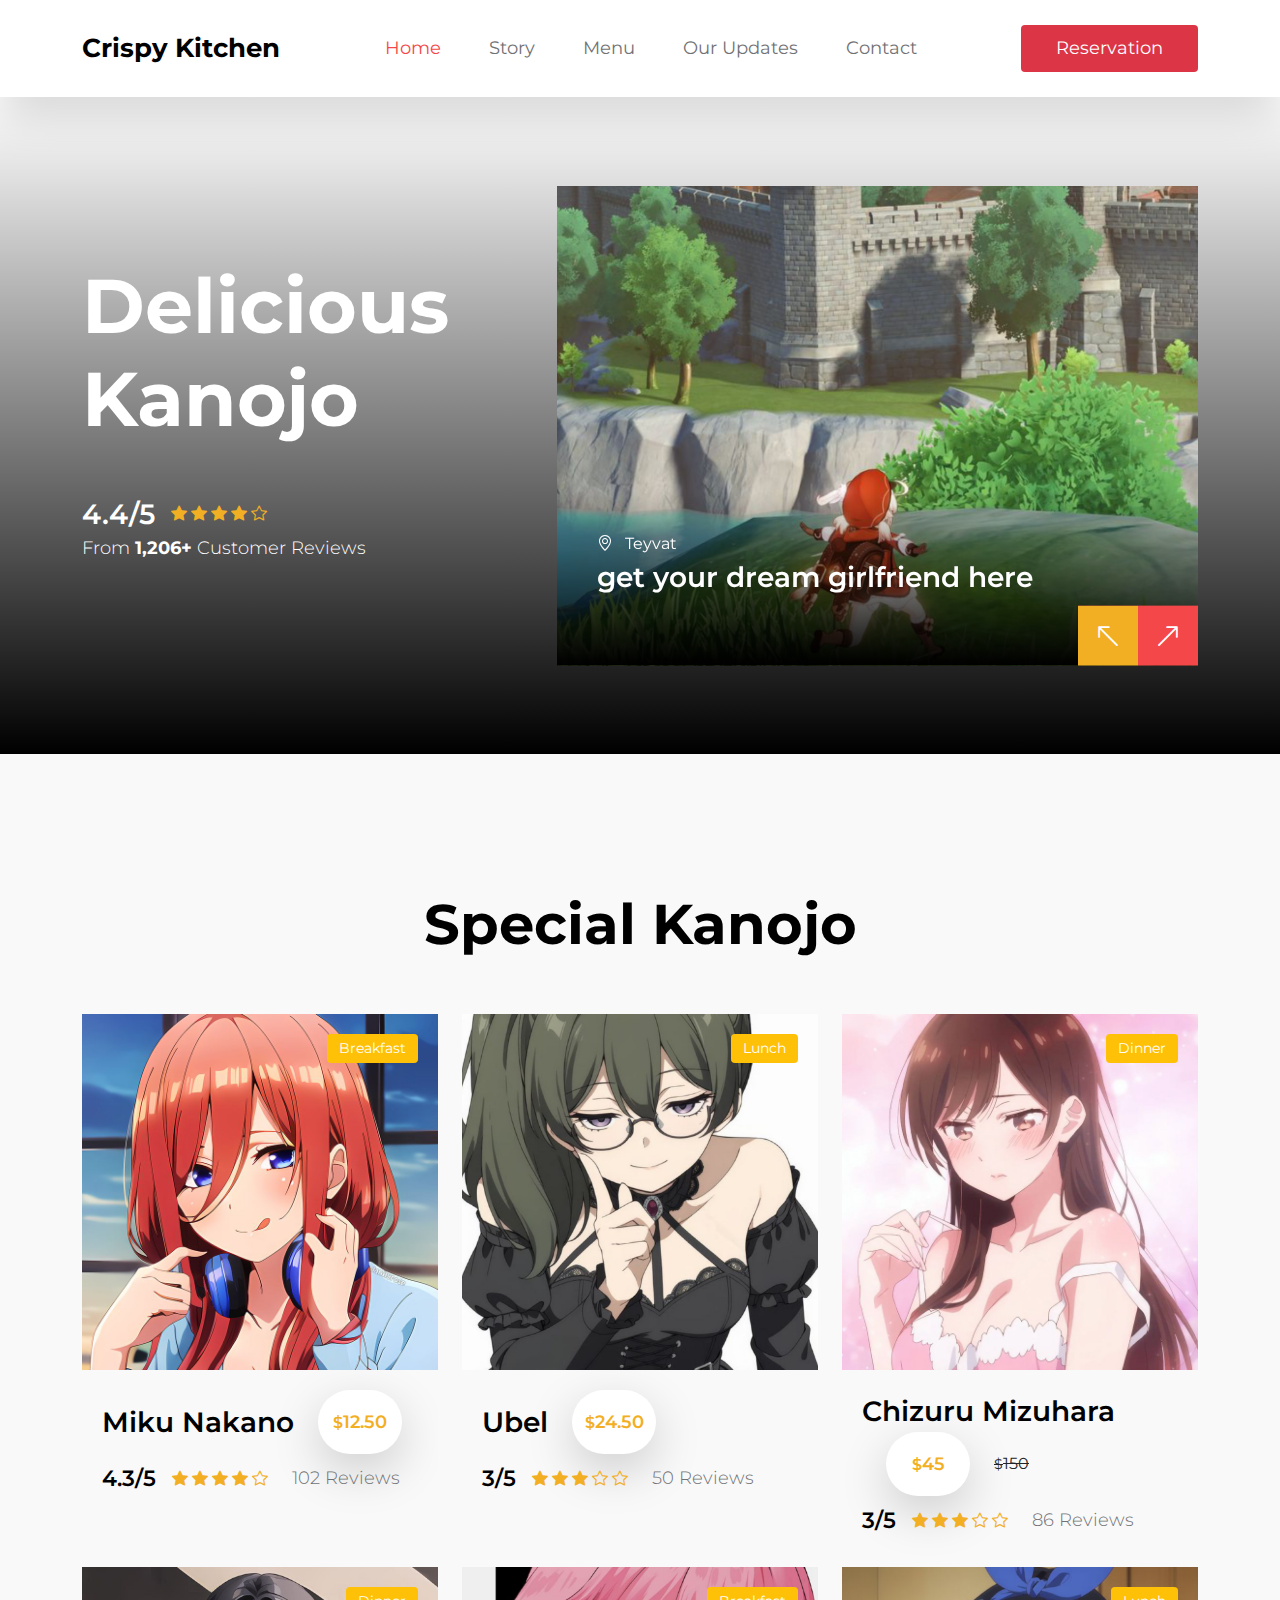
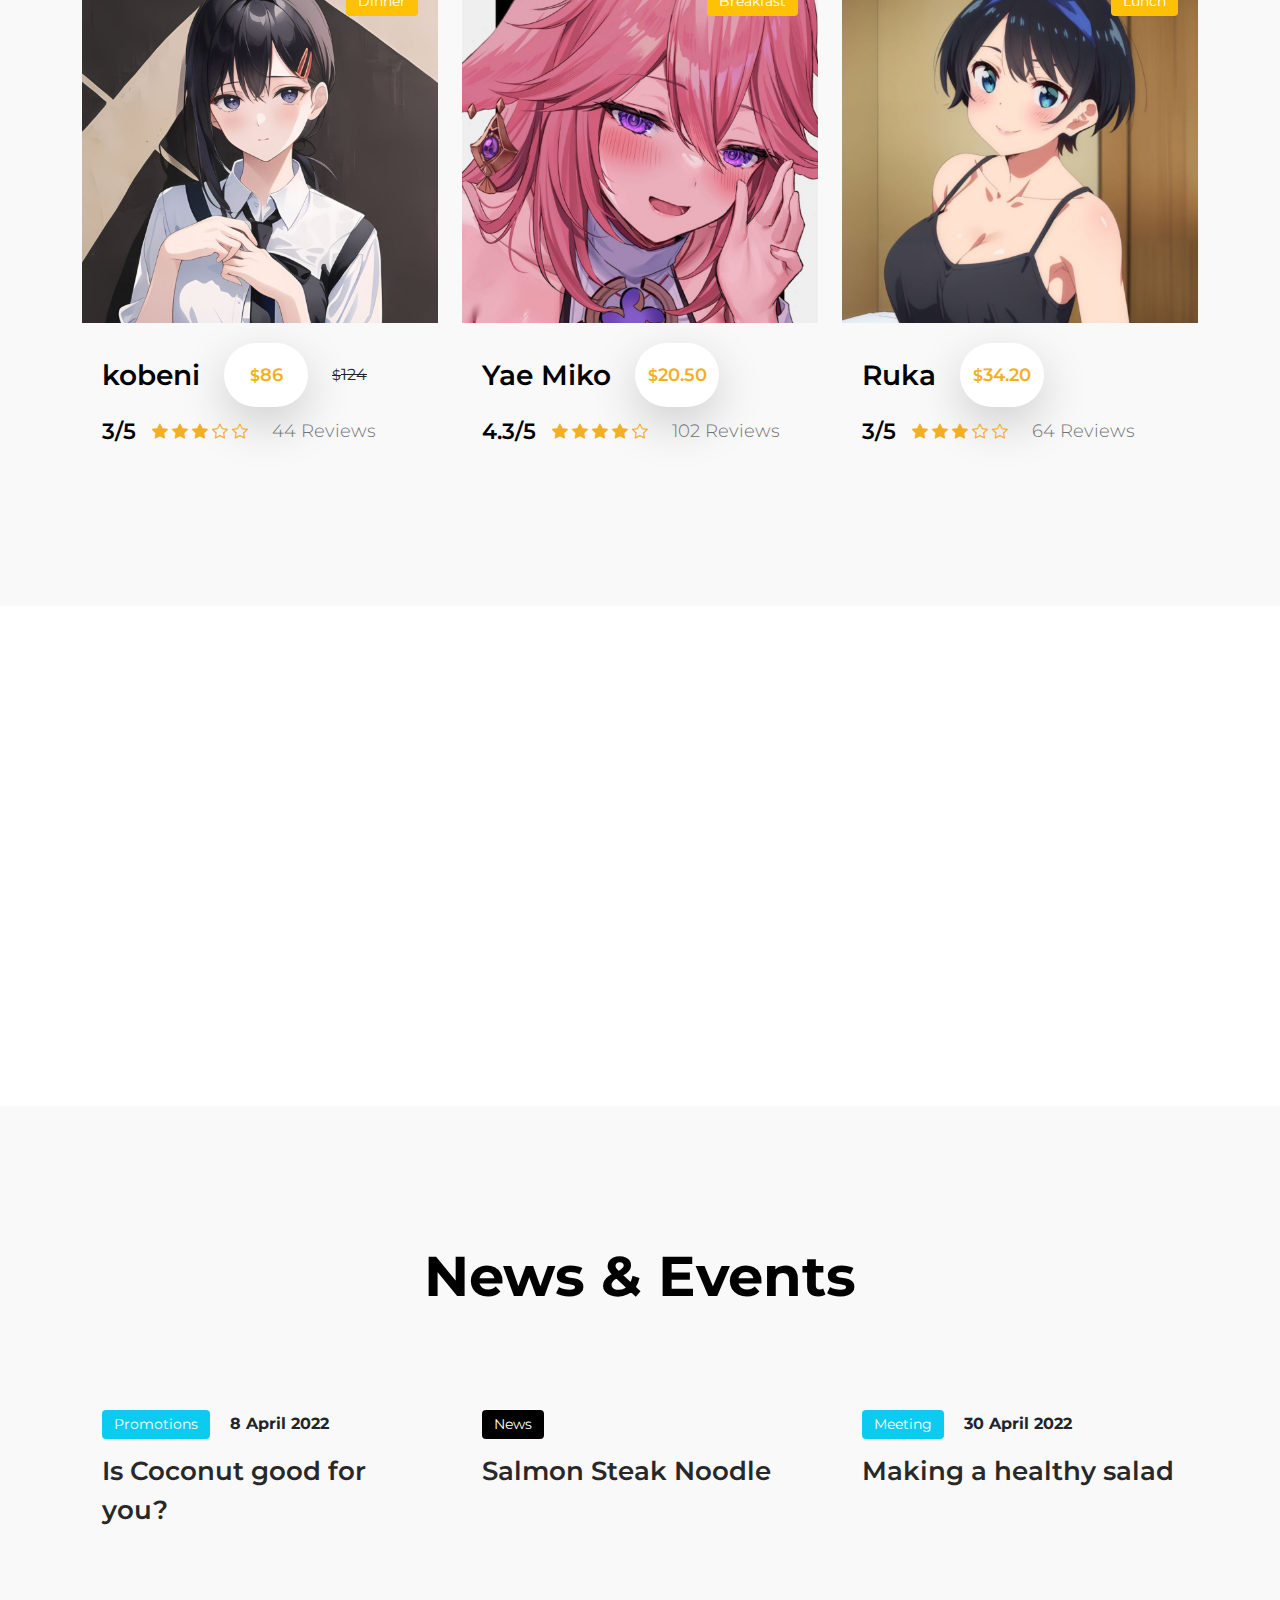
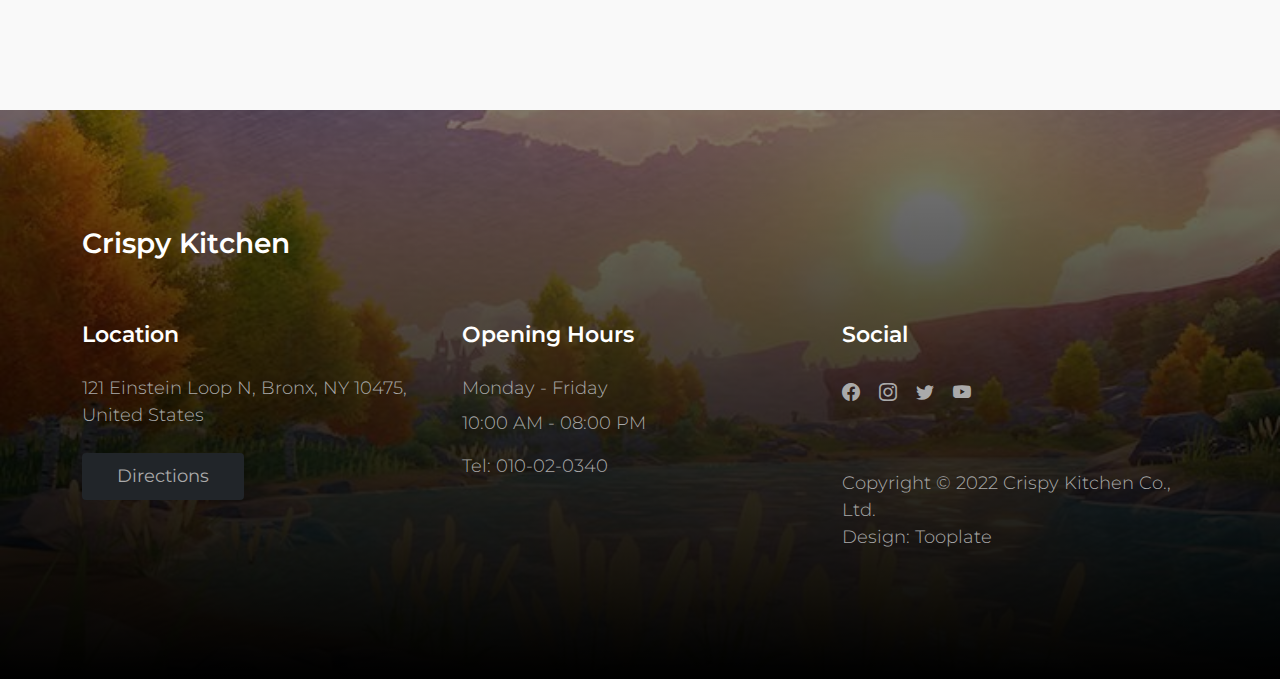
==== commit 8a9cf582: "menampilkan icon" ====
--- a/index.html
+++ b/index.html
@@ -9,6 +9,9 @@
   <meta name="author" content="">
 
   <title>Hallu_Rent</title>
+  
+    <link href="https://cdn.jsdelivr.net/npm/bootstrap@5.3.2/dist/css/bootstrap.min.css" rel="stylesheet" integrity="sha384-T3c6CoIi6uLrA9TneNEoa7RxnatzjcDSCmG1MXxSR1GAsXEV/Dwwykc2MPK8M2HN" crossorigin="anonymous">
+    <link rel="stylesheet" href="https://cdn.jsdelivr.net/npm/bootstrap-icons@1.11.1/font/bootstrap-icons.css">
 
   <!-- CSS FILES -->
   <link rel="preconnect" href="https://fonts.googleapis.com">
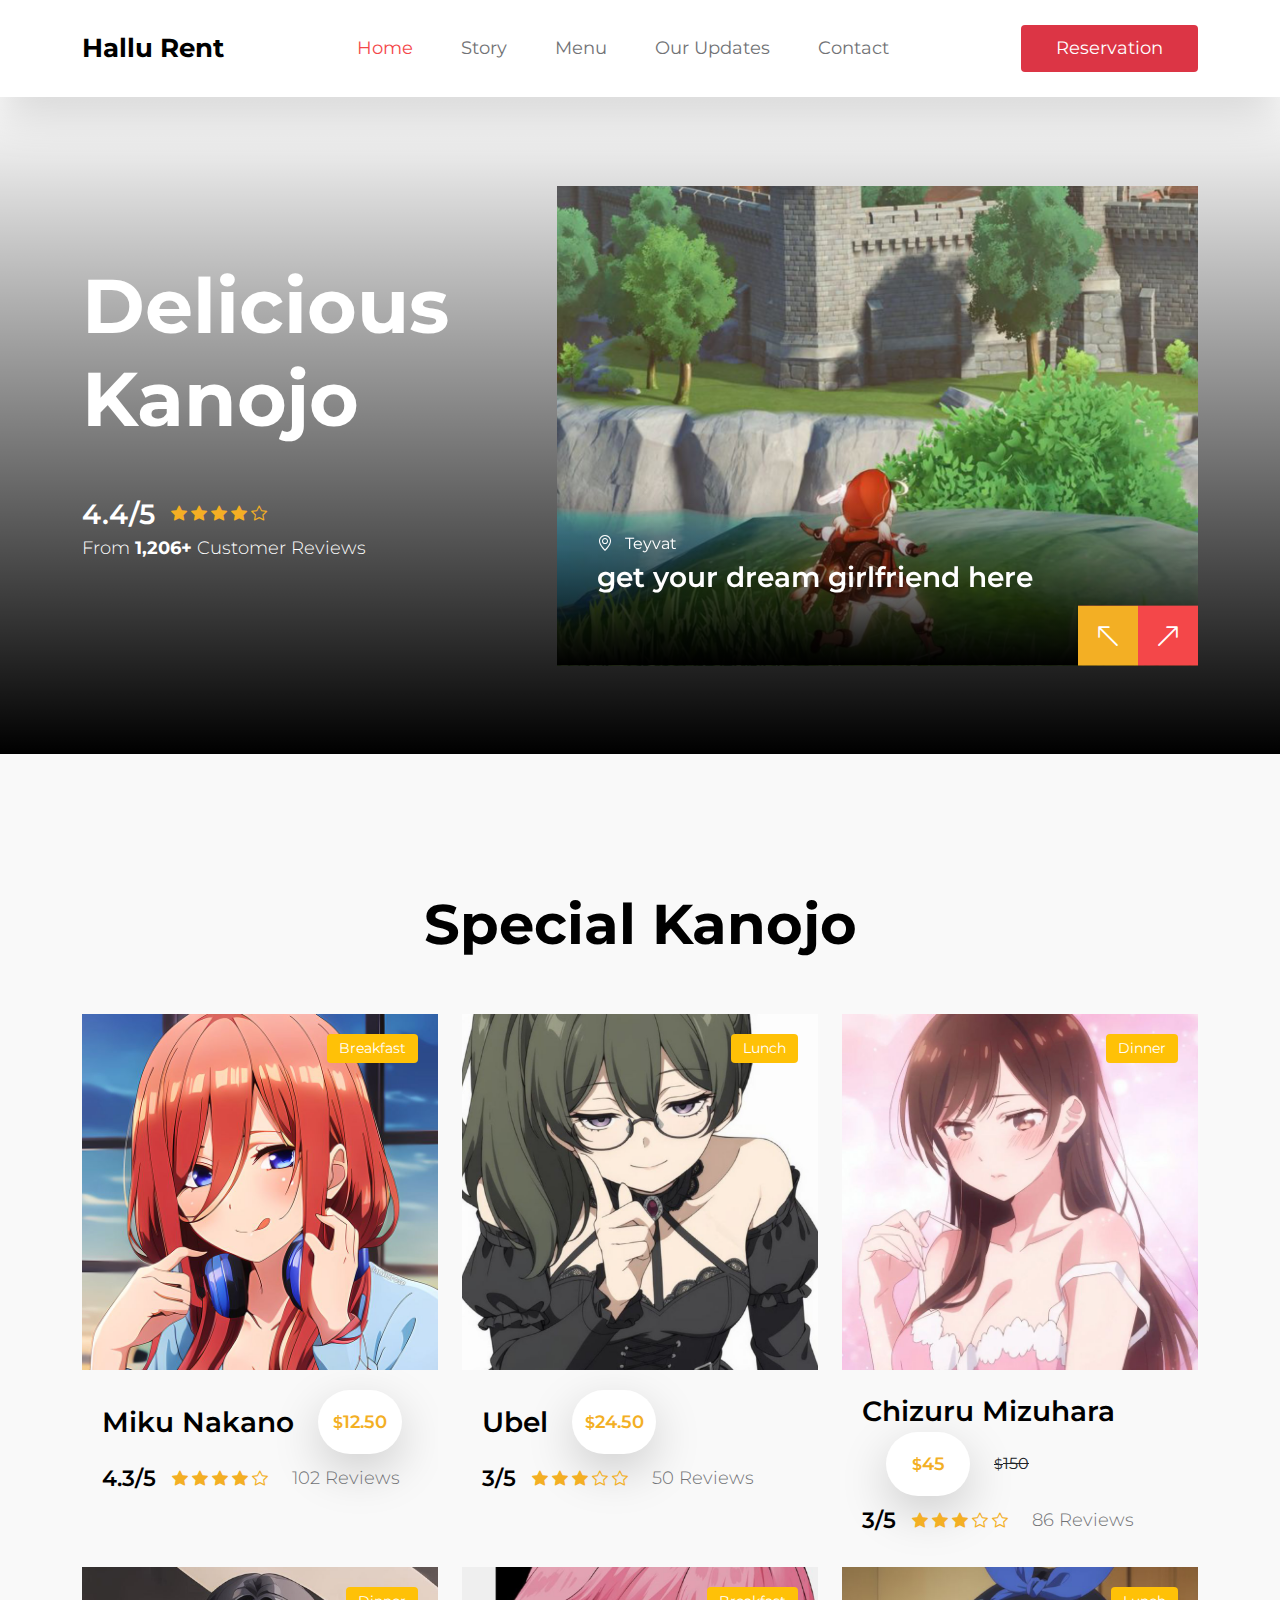
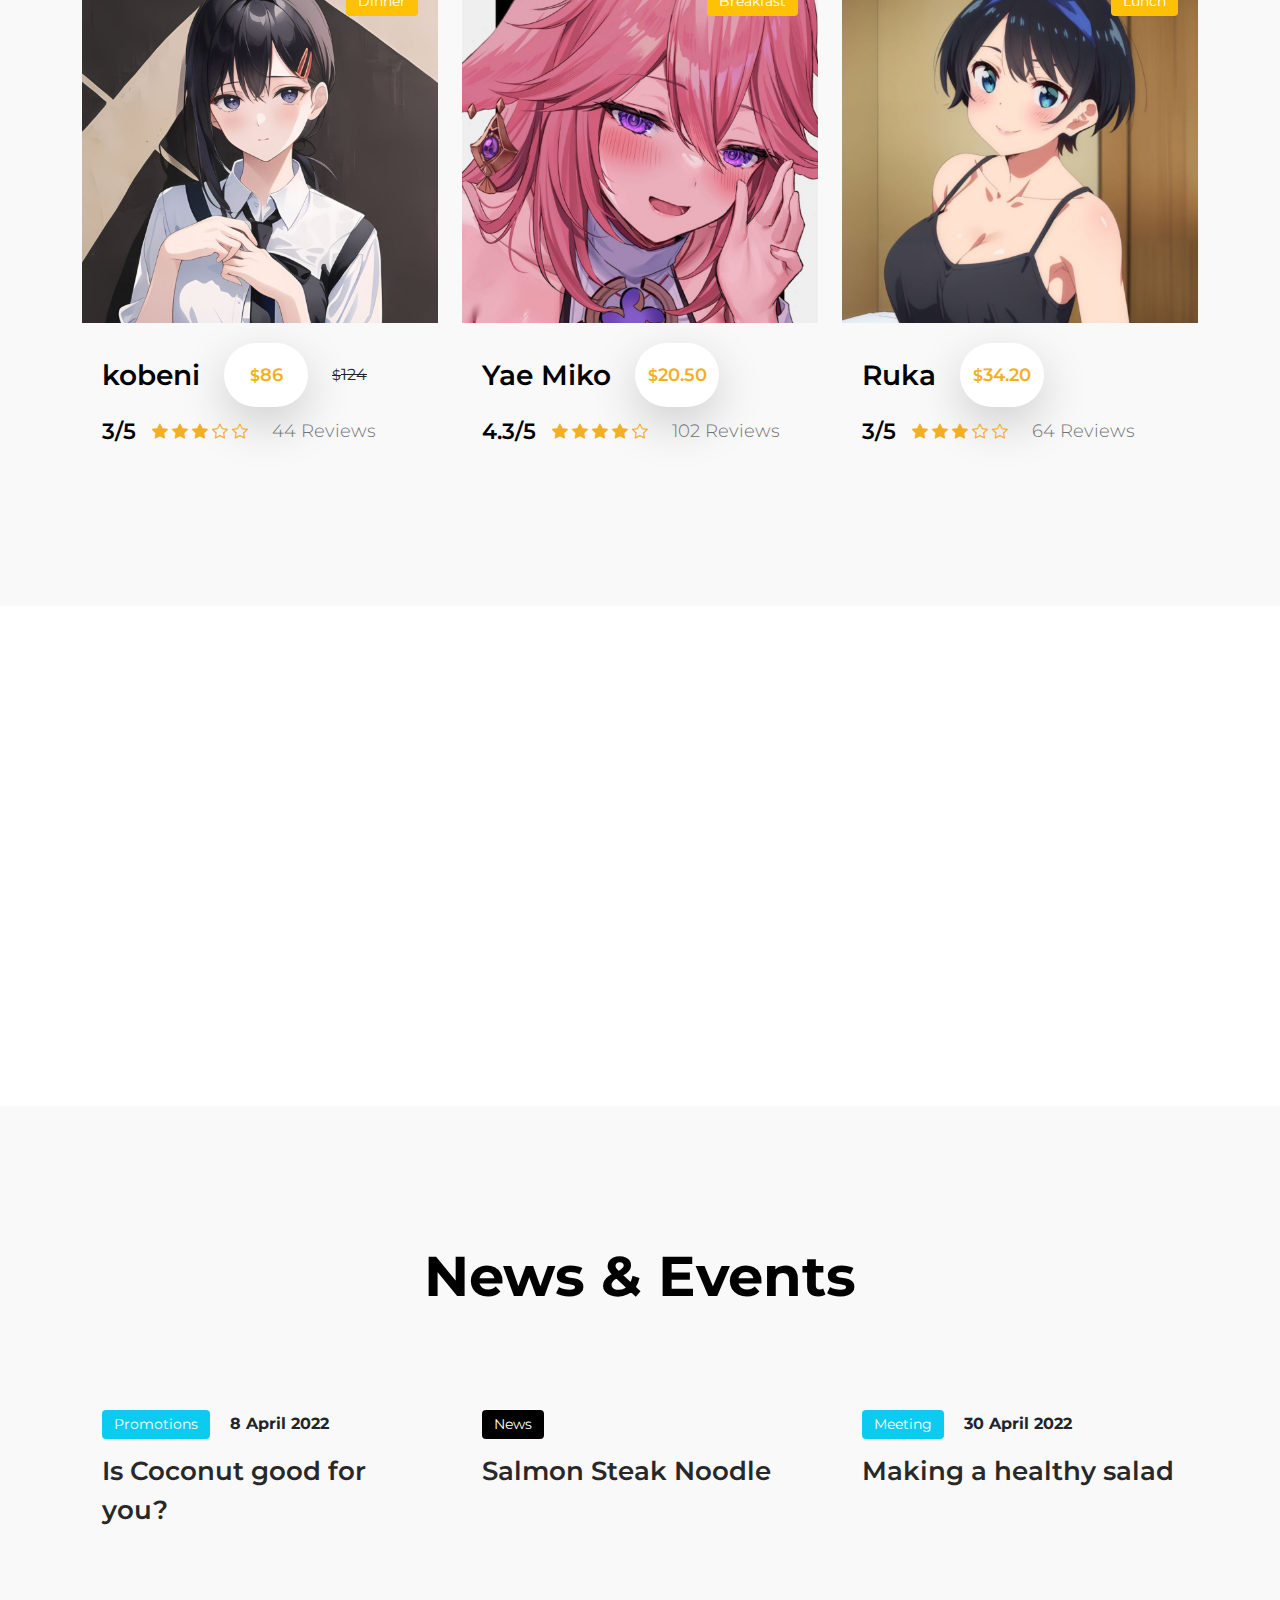
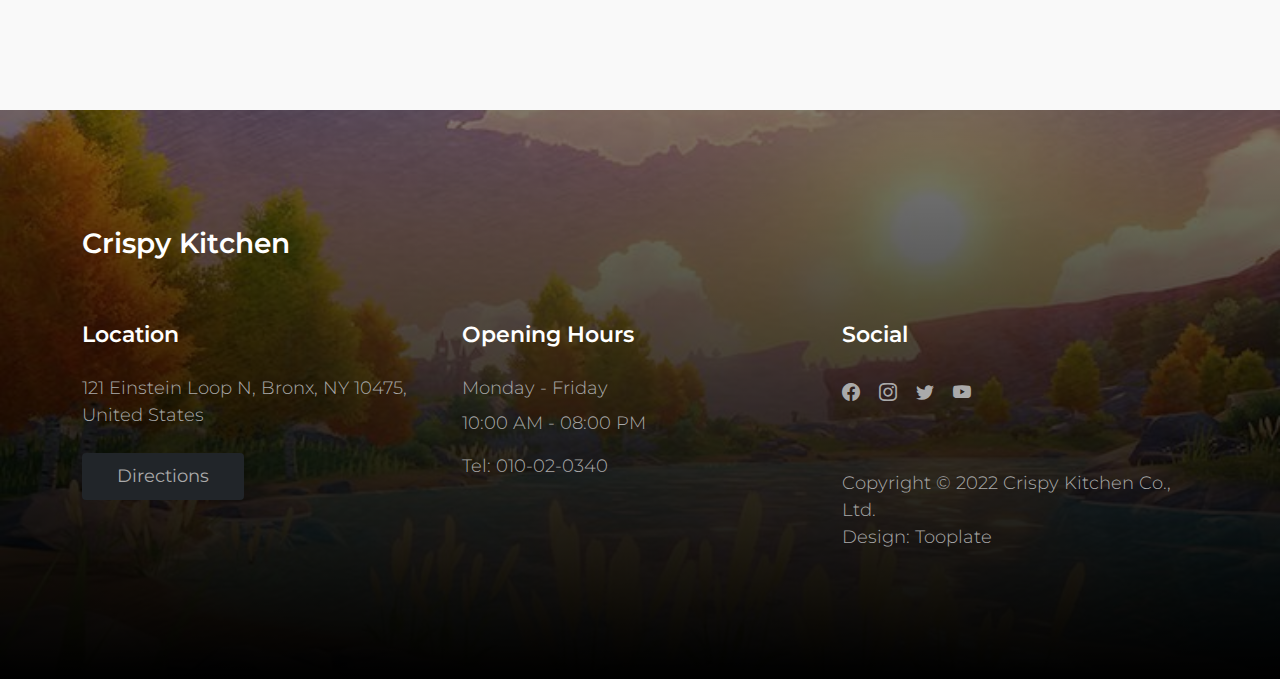
==== commit a58b3882: "ganti foto slide" ====
--- a/index.html
+++ b/index.html
@@ -43,7 +43,7 @@
       </button>
 
       <a class="navbar-brand" href="index.html">
-        Crispy Kitchen
+        Hallu Rent
       </a>
 
       <div class="d-lg-none">
@@ -115,7 +115,7 @@
               <div class="carousel-inner">
                 <div class="carousel-item active">
                   <div class="carousel-image-wrap">
-                    <img src="images/klee.jpg" class="img-fluid carousel-image" alt="">
+                    <img src="images/slide/klee.jpg" class="img-fluid carousel-image" alt="">
                   </div>
 
                   <div class="carousel-caption">
@@ -130,7 +130,7 @@
 
                 <div class="carousel-item">
                   <div class="carousel-image-wrap">
-                    <img src="images/kanojo/miku.jpg" class="img-fluid carousel-image" alt="">
+                    <img src="images/slide/miku.jpg" class="img-fluid carousel-image" alt="">
                   </div>
 
                   <div class="carousel-caption">
@@ -156,7 +156,7 @@
 
                 <div class="carousel-item">
                   <div class="carousel-image-wrap">
-                    <img src="images/kanojo/ruka.jpg" class="img-fluid carousel-image" alt="">
+                    <img src="images/slide/ruka.jpg" class="img-fluid carousel-image" alt="">
                   </div>
 
                   <div class="carousel-caption">
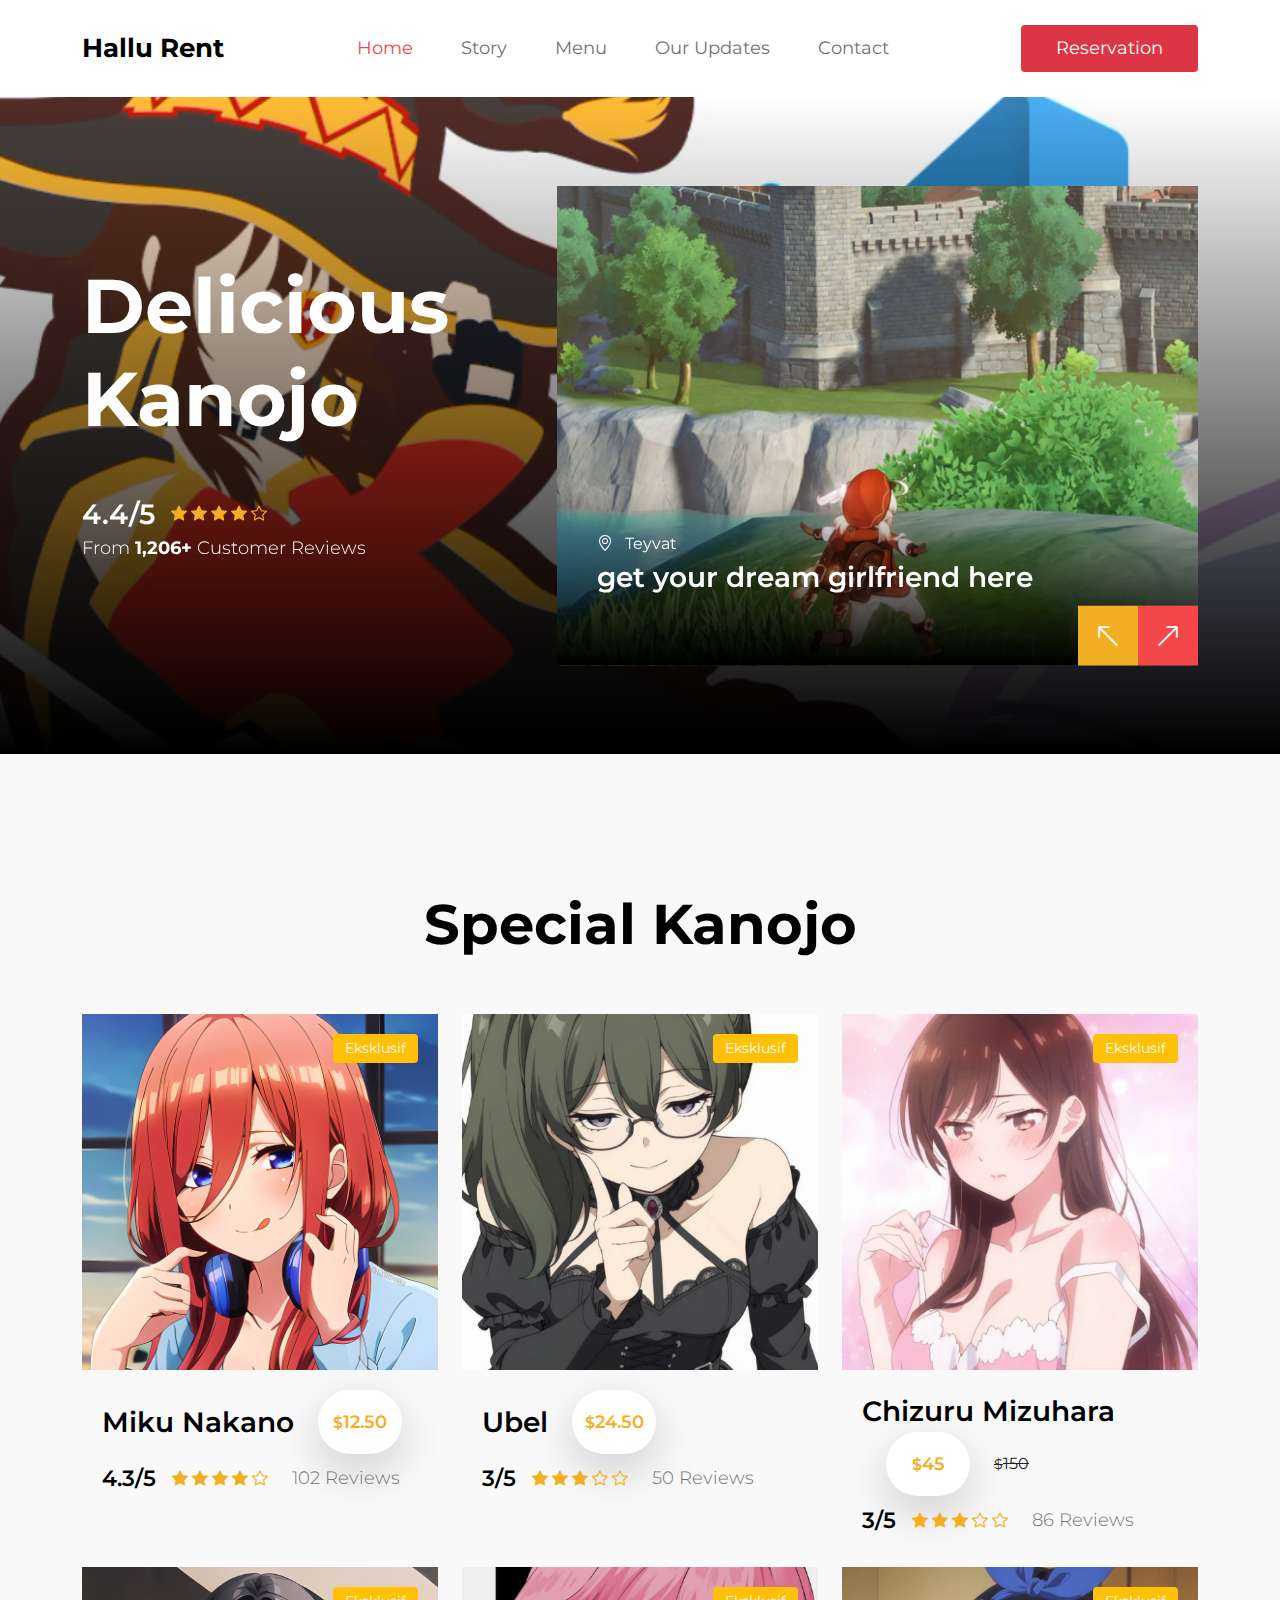
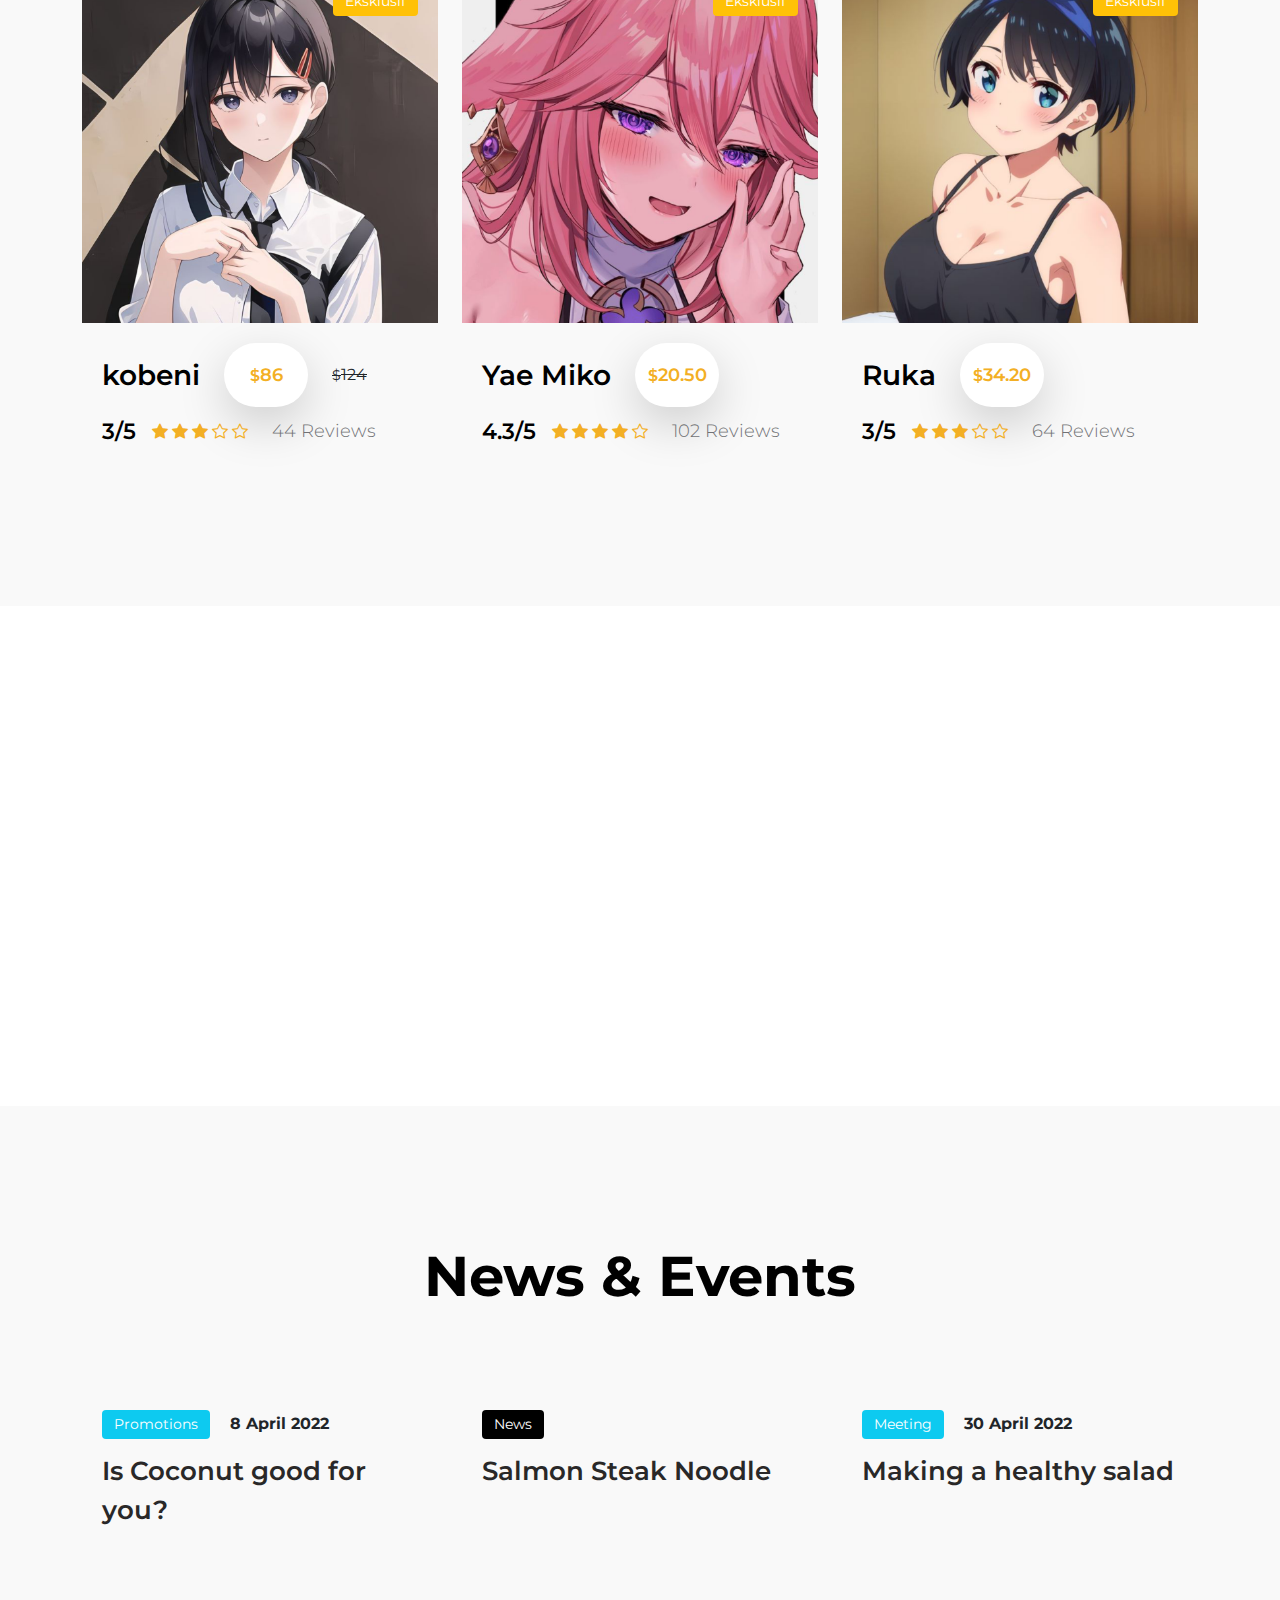
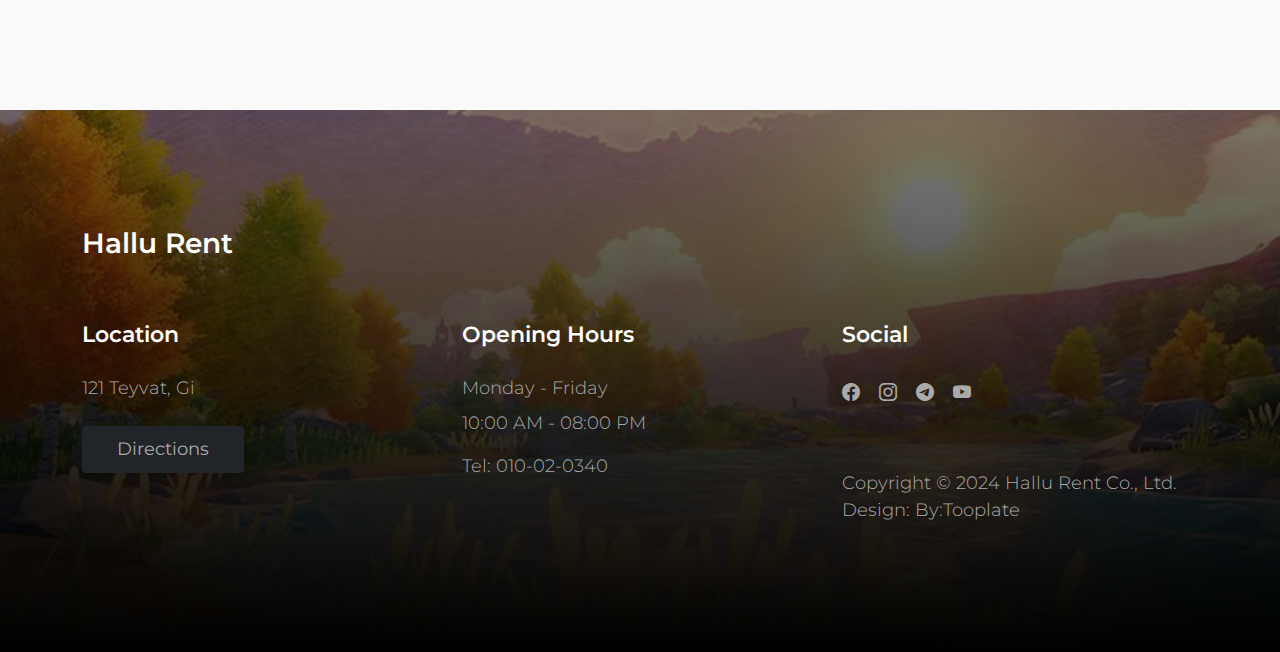
==== commit 8adc91ae: "perubahan icon dan lebel" ====
--- a/index.html
+++ b/index.html
@@ -219,7 +219,7 @@
               <div class="menu-image-wrap">
                 <img src="images/kanojo/miku.jpg" class="img-fluid menu-image" alt="">
 
-                <span class="menu-tag bg-warning">Breakfast</span>
+                <span class="menu-tag bg-warning">Eksklusif</span>
               </div>
 
               <div class="menu-info d-flex flex-wrap align-items-center">
@@ -249,7 +249,7 @@
               <div class="menu-image-wrap">
                 <img src="images/kanojo/ubel.jpg" class="img-fluid menu-image" alt="">
 
-                <span class="menu-tag bg-warning">Lunch</span>
+                <span class="menu-tag bg-warning">Eksklusif</span>
               </div>
 
               <div class="menu-info d-flex flex-wrap align-items-center">
@@ -279,7 +279,7 @@
               <div class="menu-image-wrap">
                 <img src="images/kanojo/chizuru.jpg" class="img-fluid menu-image" alt="">
 
-                <span class="menu-tag bg-warning">Dinner</span>
+                <span class="menu-tag bg-warning">Eksklusif</span>
               </div>
 
               <div class="menu-info d-flex flex-wrap align-items-center">
@@ -311,7 +311,7 @@
               <div class="menu-image-wrap">
                 <img src="images/kanojo/kobeni.jpg" class="img-fluid menu-image" alt="">
 
-                <span class="menu-tag bg-warning">Dinner</span>
+                <span class="menu-tag bg-warning">Eksklusif</span>
               </div>
 
               <div class="menu-info d-flex flex-wrap align-items-center">
@@ -343,7 +343,7 @@
               <div class="menu-image-wrap">
                 <img src="images/kanojo/yae.jpg" class="img-fluid menu-image" alt="">
 
-                <span class="menu-tag bg-warning">Breakfast</span>
+                <span class="menu-tag bg-warning">Eksklusif</span>
               </div>
 
               <div class="menu-info d-flex flex-wrap align-items-center">
@@ -373,7 +373,7 @@
               <div class="menu-image-wrap">
                 <img src="images/kanojo/ruka.jpg" class="img-fluid menu-image" alt="">
 
-                <span class="menu-tag bg-warning">Lunch</span>
+                <span class="menu-tag bg-warning">Eksklusif</span>
               </div>
 
               <div class="menu-info d-flex flex-wrap align-items-center">
@@ -507,13 +507,13 @@
       <div class="row">
 
         <div class="col-12">
-          <h4 class="text-white mb-4 me-5">Crispy Kitchen</h4>
+          <h4 class="text-white mb-4 me-5">Hallu Rent</h4>
         </div>
 
         <div class="col-lg-4 col-md-7 col-xs-12 tooplate-mt30">
           <h6 class="text-white mb-lg-4 mb-3">Location</h6>
 
-          <p>121 Einstein Loop N, Bronx, NY 10475, United States</p>
+          <p>121 Teyvat, Gi</p>
 
           <a href="https://goo.gl/maps/wZVGLA7q64uC1s886" class="custom-btn btn btn-dark mt-2">Directions</a>
         </div>
@@ -536,13 +536,13 @@
 
             <li><a href="#" class="social-icon-link bi-instagram"></a></li>
 
-            <li><a href="https://twitter.com/search?q=tooplate.com&src=typed_query&f=live" target="_blank" class="social-icon-link bi-twitter"></a></li>
+            <li><a href="https://twitter.com/search?q=tooplate.com&src=typed_query&f=live" target="_blank" class="social-icon-link bi-telegram"></a></li>
 
             <li><a href="#" class="social-icon-link bi-youtube"></a></li>
           </ul>
 
-          <p class="copyright-text tooplate-mt60">Copyright © 2022 Crispy Kitchen Co., Ltd.
-            <br>Design: <a rel="nofollow" href="https://www.tooplate.com/" target="_blank">Tooplate</a>
+          <p class="copyright-text tooplate-mt60">Copyright © 2024 Hallu Rent Co., Ltd.
+            <br>Design: <a rel="nofollow" href="https://www.tooplate.com/" target="_blank">By:Tooplate</a>
           </p>
 
         </div>
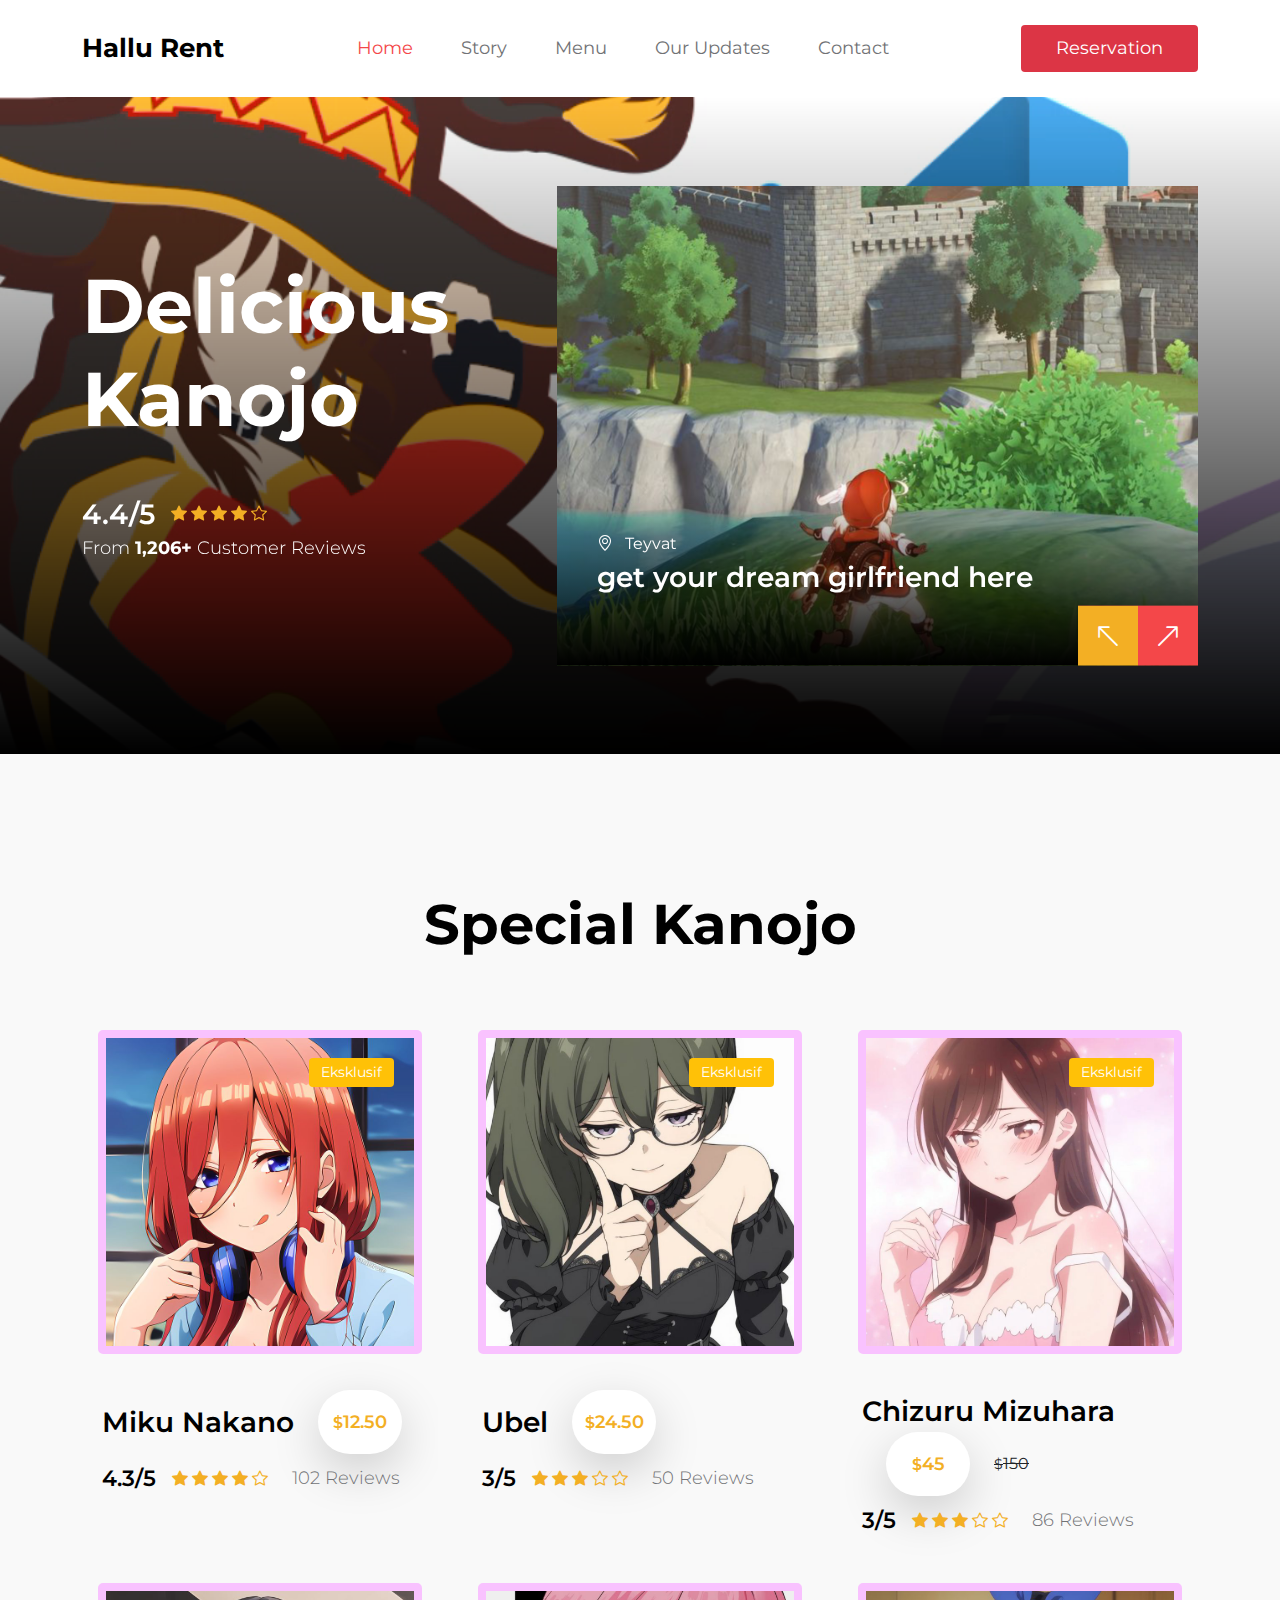
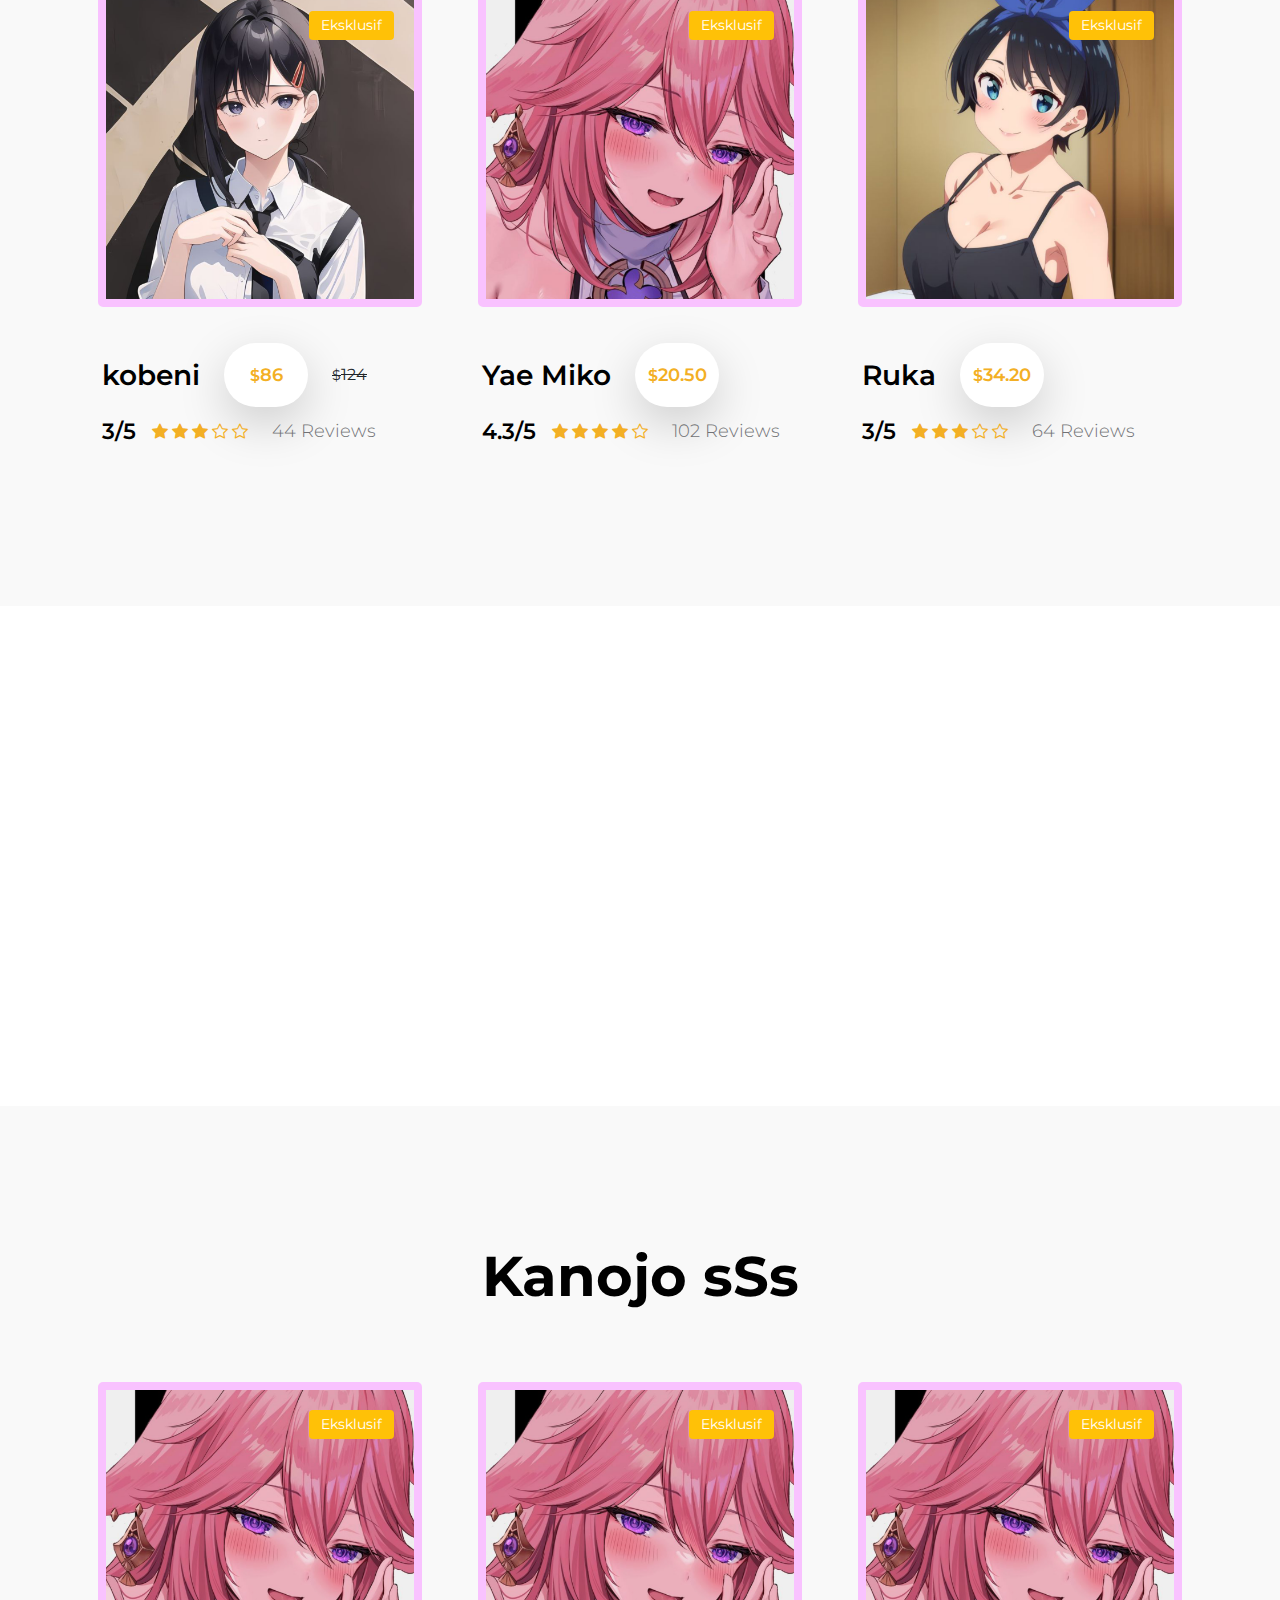
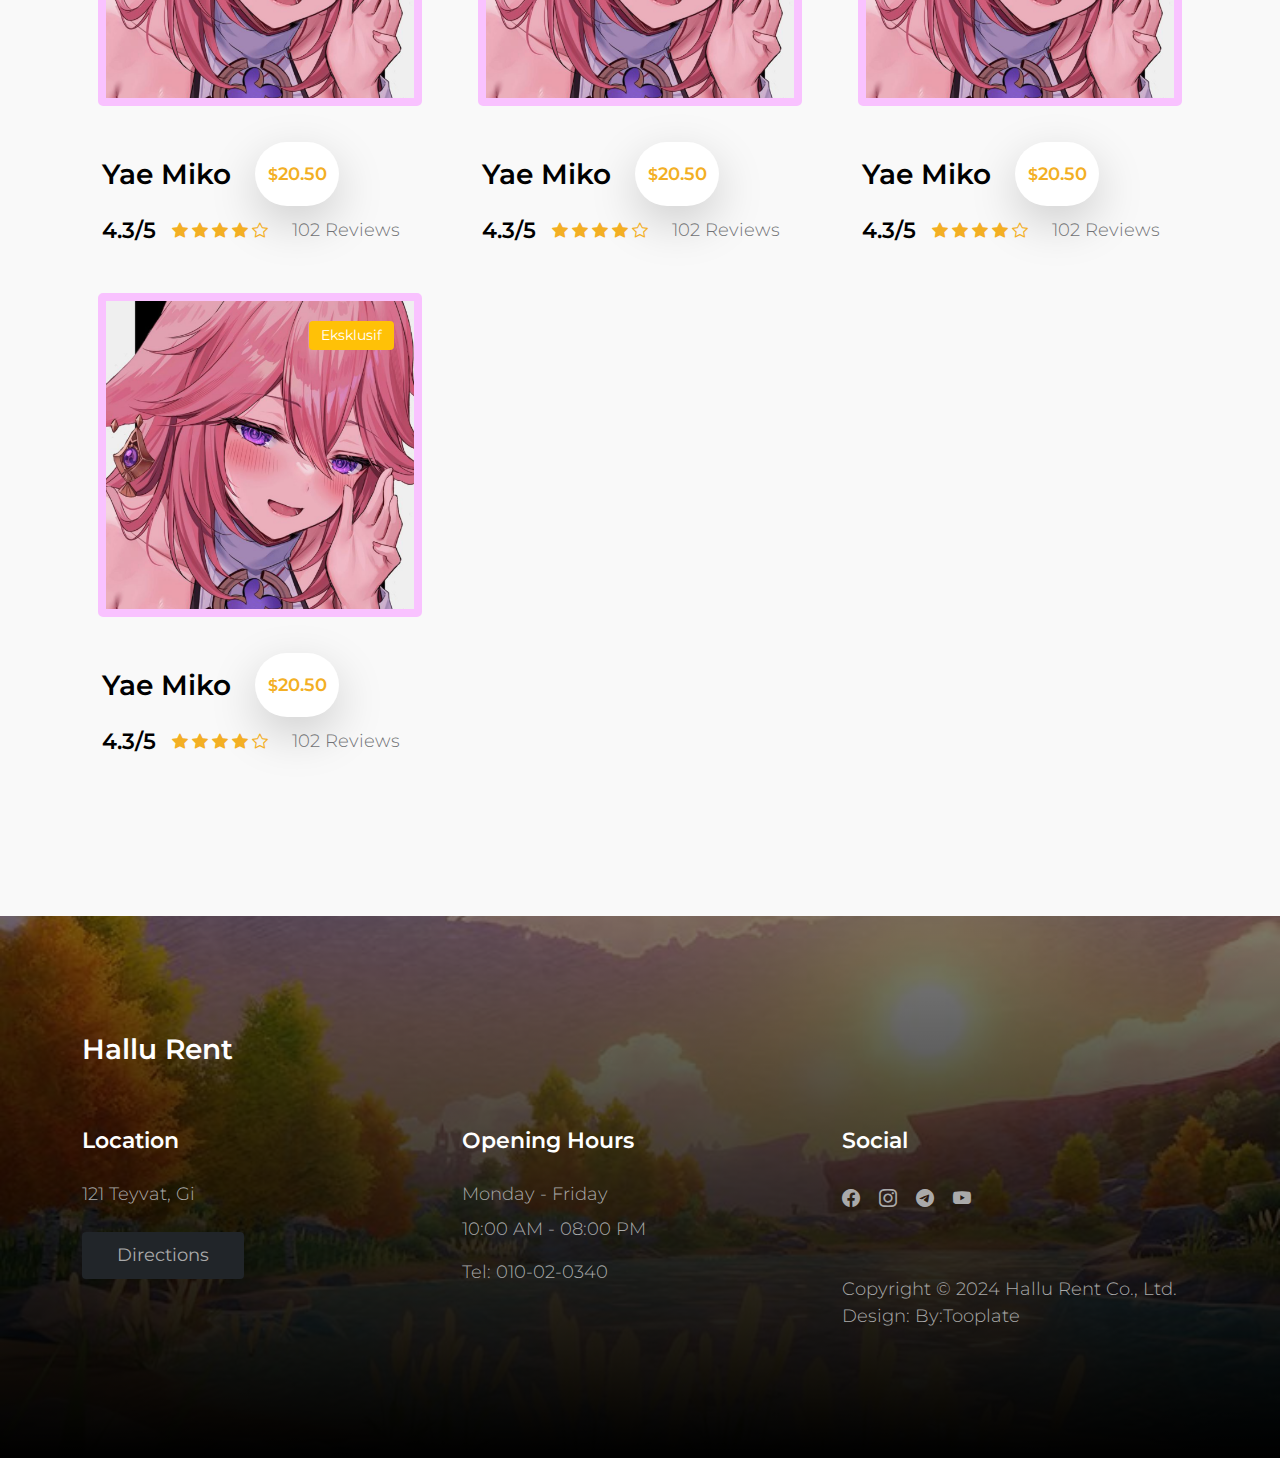
==== commit 9d9e2097: "menambahkan warna diborder foto" ====
--- a/index.html
+++ b/index.html
@@ -9,9 +9,9 @@
   <meta name="author" content="">
 
   <title>Hallu_Rent</title>
-  
-    <link href="https://cdn.jsdelivr.net/npm/bootstrap@5.3.2/dist/css/bootstrap.min.css" rel="stylesheet" integrity="sha384-T3c6CoIi6uLrA9TneNEoa7RxnatzjcDSCmG1MXxSR1GAsXEV/Dwwykc2MPK8M2HN" crossorigin="anonymous">
-    <link rel="stylesheet" href="https://cdn.jsdelivr.net/npm/bootstrap-icons@1.11.1/font/bootstrap-icons.css">
+
+  <link href="https://cdn.jsdelivr.net/npm/bootstrap@5.3.2/dist/css/bootstrap.min.css" rel="stylesheet" integrity="sha384-T3c6CoIi6uLrA9TneNEoa7RxnatzjcDSCmG1MXxSR1GAsXEV/Dwwykc2MPK8M2HN" crossorigin="anonymous">
+  <link rel="stylesheet" href="https://cdn.jsdelivr.net/npm/bootstrap-icons@1.11.1/font/bootstrap-icons.css">
 
   <!-- CSS FILES -->
   <link rel="preconnect" href="https://fonts.googleapis.com">
@@ -32,9 +32,20 @@
 https://www.tooplate.com/view/2129-crispy-kitchen
 
 -->
+<style>
+ .menu-image-wrap{
+ border: 8px solid #f9c2ff;
+ border-radius: 5px;
+ margin: 1rem;
+}
+</style>
+
+
+
 </head>
 
 <body>
+  
 
   <nav class="navbar navbar-expand-lg bg-white shadow-lg">
     <div class="container">
@@ -408,94 +419,130 @@
       <div class="container">
         <div class="row">
 
-          <h2 class="text-center mb-lg-5 mb-4">News &amp; Events</h2>
-
-          <div class="col-lg-6 col-md-6 col-12">
-            <div class="news-thumb mb-4">
-              <a href="news-detail.html">
-                <img src="images/news/pablo-merchan-montes-Orz90t6o0e4-unsplash.jpg" class="img-fluid news-image" alt="">
-              </a>
-
-              <div class="news-text-info news-text-info-large">
-                <span class="category-tag bg-danger">Featured</span>
-
-                <h5 class="news-title mt-2">
-                  <a href="news-detail.html" class="news-title-link">Healthy Lifestyle and happy living tips</a>
-                </h5>
-              </div>
-            </div>
-          </div>
-
-          <div class="col-lg-6 col-md-6 col-12">
-            <div class="news-thumb mb-4">
-              <a href="news-detail.html">
-                <img src="images/news/stefan-johnson-xIFbDeGcy44-unsplash.jpg" class="img-fluid news-image" alt="">
-              </a>
-
-              <div class="news-text-info news-text-info-large">
-                <span class="category-tag bg-danger">Featured</span>
-
-                <h5 class="news-title mt-2">
-                  <a href="news-detail.html" class="news-title-link">How to make a healthy meal</a>
-                </h5>
-              </div>
-            </div>
-          </div>
-
-          <div class="col-lg-4 col-md-4 col-12">
-            <div class="news-thumb mb-lg-0 mb-lg-4 mb-0">
-              <a href="news-detail.html">
-                <img src="images/news/gilles-lambert-S_LhjpfIdm4-unsplash.jpg" class="img-fluid news-image" alt="">
-              </a>
-
-              <div class="news-text-info">
-                <span class="category-tag me-3 bg-info">Promotions</span>
-
-                <strong>8 April 2022</strong>
-
-                <h5 class="news-title mt-2">
-                  <a href="news-detail.html" class="news-title-link">Is Coconut good for you?</a>
-                </h5>
-              </div>
-            </div>
-          </div>
-
-          <div class="col-lg-4 col-md-4 col-12">
-            <div class="news-thumb mb-lg-0 mb-lg-4 mb-2">
-              <a href="news-detail.html">
-                <img src="images/news/caroline-attwood-bpPTlXWTOvg-unsplash.jpg" class="img-fluid news-image" alt="">
-              </a>
-
-              <div class="news-text-info">
-                <span class="category-tag">News</span>
-
-                <h5 class="news-title mt-2">
-                  <a href="news-detail.html" class="news-title-link">Salmon Steak Noodle</a>
-                </h5>
-              </div>
-            </div>
-          </div>
-
-          <div class="col-lg-4 col-md-6 col-12">
-            <div class="news-thumb mb-4">
-              <a href="news-detail.html">
-                <img src="images/news/louis-hansel-GiIiRV0FjwU-unsplash.jpg" class="img-fluid news-image" alt="">
-              </a>
-
-              <div class="news-text-info">
-                <span class="category-tag me-3 bg-info">Meeting</span>
-
-                <strong>30 April 2022</strong>
-
-                <h5 class="news-title mt-2">
-                  <a href="news-detail.html" class="news-title-link">Making a healthy salad</a>
-                </h5>
-              </div>
-            </div>
-          </div>
-
-        </div>
-      </div>
+          <h2 class="text-center mb-lg-5 mb-4">Kanojo sSs</h2>
+
+          <div class="col-lg-4 col-md-6 col-12">
+            <div class="menu-thumb">
+              <div class="menu-image-wrap">
+                <img src="images/kanojo/yae.jpg" class="img-fluid menu-image" alt="">
+
+                <span class="menu-tag bg-warning">Eksklusif</span>
+              </div>
+
+              <div class="menu-info d-flex flex-wrap align-items-center">
+                <h4 class="mb-0">Yae Miko</h4>
+
+                <span class="price-tag bg-white shadow-lg ms-4"><small>$</small>20.50</span>
+
+                <div class="d-flex flex-wrap align-items-center w-100 mt-2">
+                  <h6 class="reviews-text mb-0 me-3">4.3/5</h6>
+
+                  <div class="reviews-stars">
+                    <i class="bi-star-fill reviews-icon"></i>
+                    <i class="bi-star-fill reviews-icon"></i>
+                    <i class="bi-star-fill reviews-icon"></i>
+                    <i class="bi-star-fill reviews-icon"></i>
+                    <i class="bi-star reviews-icon"></i>
+                  </div>
+
+                  <p class="reviews-text mb-0 ms-4">102 Reviews</p>
+                </div>
+              </div>
+            </div>
+          </div>
+
+          <div class="col-lg-4 col-md-6 col-12">
+            <div class="menu-thumb">
+              <div class="menu-image-wrap">
+                <img src="images/kanojo/yae.jpg" class="img-fluid menu-image" alt="">
+
+                <span class="menu-tag bg-warning">Eksklusif</span>
+              </div>
+
+              <div class="menu-info d-flex flex-wrap align-items-center">
+                <h4 class="mb-0">Yae Miko</h4>
+
+                <span class="price-tag bg-white shadow-lg ms-4"><small>$</small>20.50</span>
+
+                <div class="d-flex flex-wrap align-items-center w-100 mt-2">
+                  <h6 class="reviews-text mb-0 me-3">4.3/5</h6>
+
+                  <div class="reviews-stars">
+                    <i class="bi-star-fill reviews-icon"></i>
+                    <i class="bi-star-fill reviews-icon"></i>
+                    <i class="bi-star-fill reviews-icon"></i>
+                    <i class="bi-star-fill reviews-icon"></i>
+                    <i class="bi-star reviews-icon"></i>
+                  </div>
+
+                  <p class="reviews-text mb-0 ms-4">102 Reviews</p>
+                </div>
+              </div>
+            </div>
+          </div>
+
+          <div class="col-lg-4 col-md-6 col-12">
+            <div class="menu-thumb">
+              <div class="menu-image-wrap">
+                <img src="images/kanojo/yae.jpg" class="img-fluid menu-image" alt="">
+
+                <span class="menu-tag bg-warning">Eksklusif</span>
+              </div>
+
+              <div class="menu-info d-flex flex-wrap align-items-center">
+                <h4 class="mb-0">Yae Miko</h4>
+
+                <span class="price-tag bg-white shadow-lg ms-4"><small>$</small>20.50</span>
+
+                <div class="d-flex flex-wrap align-items-center w-100 mt-2">
+                  <h6 class="reviews-text mb-0 me-3">4.3/5</h6>
+
+                  <div class="reviews-stars">
+                    <i class="bi-star-fill reviews-icon"></i>
+                    <i class="bi-star-fill reviews-icon"></i>
+                    <i class="bi-star-fill reviews-icon"></i>
+                    <i class="bi-star-fill reviews-icon"></i>
+                    <i class="bi-star reviews-icon"></i>
+                  </div>
+
+                  <p class="reviews-text mb-0 ms-4">102 Reviews</p>
+                </div>
+              </div>
+            </div>
+          </div>
+
+          <div class="col-lg-4 col-md-6 col-12">
+            <div class="menu-thumb">
+              <div class="menu-image-wrap">
+                <img src="images/kanojo/yae.jpg" class="img-fluid menu-image" alt="">
+
+                <span class="menu-tag bg-warning">Eksklusif</span>
+              </div>
+
+              <div class="menu-info d-flex flex-wrap align-items-center">
+                <h4 class="mb-0">Yae Miko</h4>
+
+                <span class="price-tag bg-white shadow-lg ms-4"><small>$</small>20.50</span>
+
+                <div class="d-flex flex-wrap align-items-center w-100 mt-2">
+                  <h6 class="reviews-text mb-0 me-3">4.3/5</h6>
+
+                  <div class="reviews-stars">
+                    <i class="bi-star-fill reviews-icon"></i>
+                    <i class="bi-star-fill reviews-icon"></i>
+                    <i class="bi-star-fill reviews-icon"></i>
+                    <i class="bi-star-fill reviews-icon"></i>
+                    <i class="bi-star reviews-icon"></i>
+                  </div>
+
+                  <p class="reviews-text mb-0 ms-4">102 Reviews</p>
+                </div>
+              </div>
+            </div>
+          </div>
+
+
+
     </section>
 
   </main>
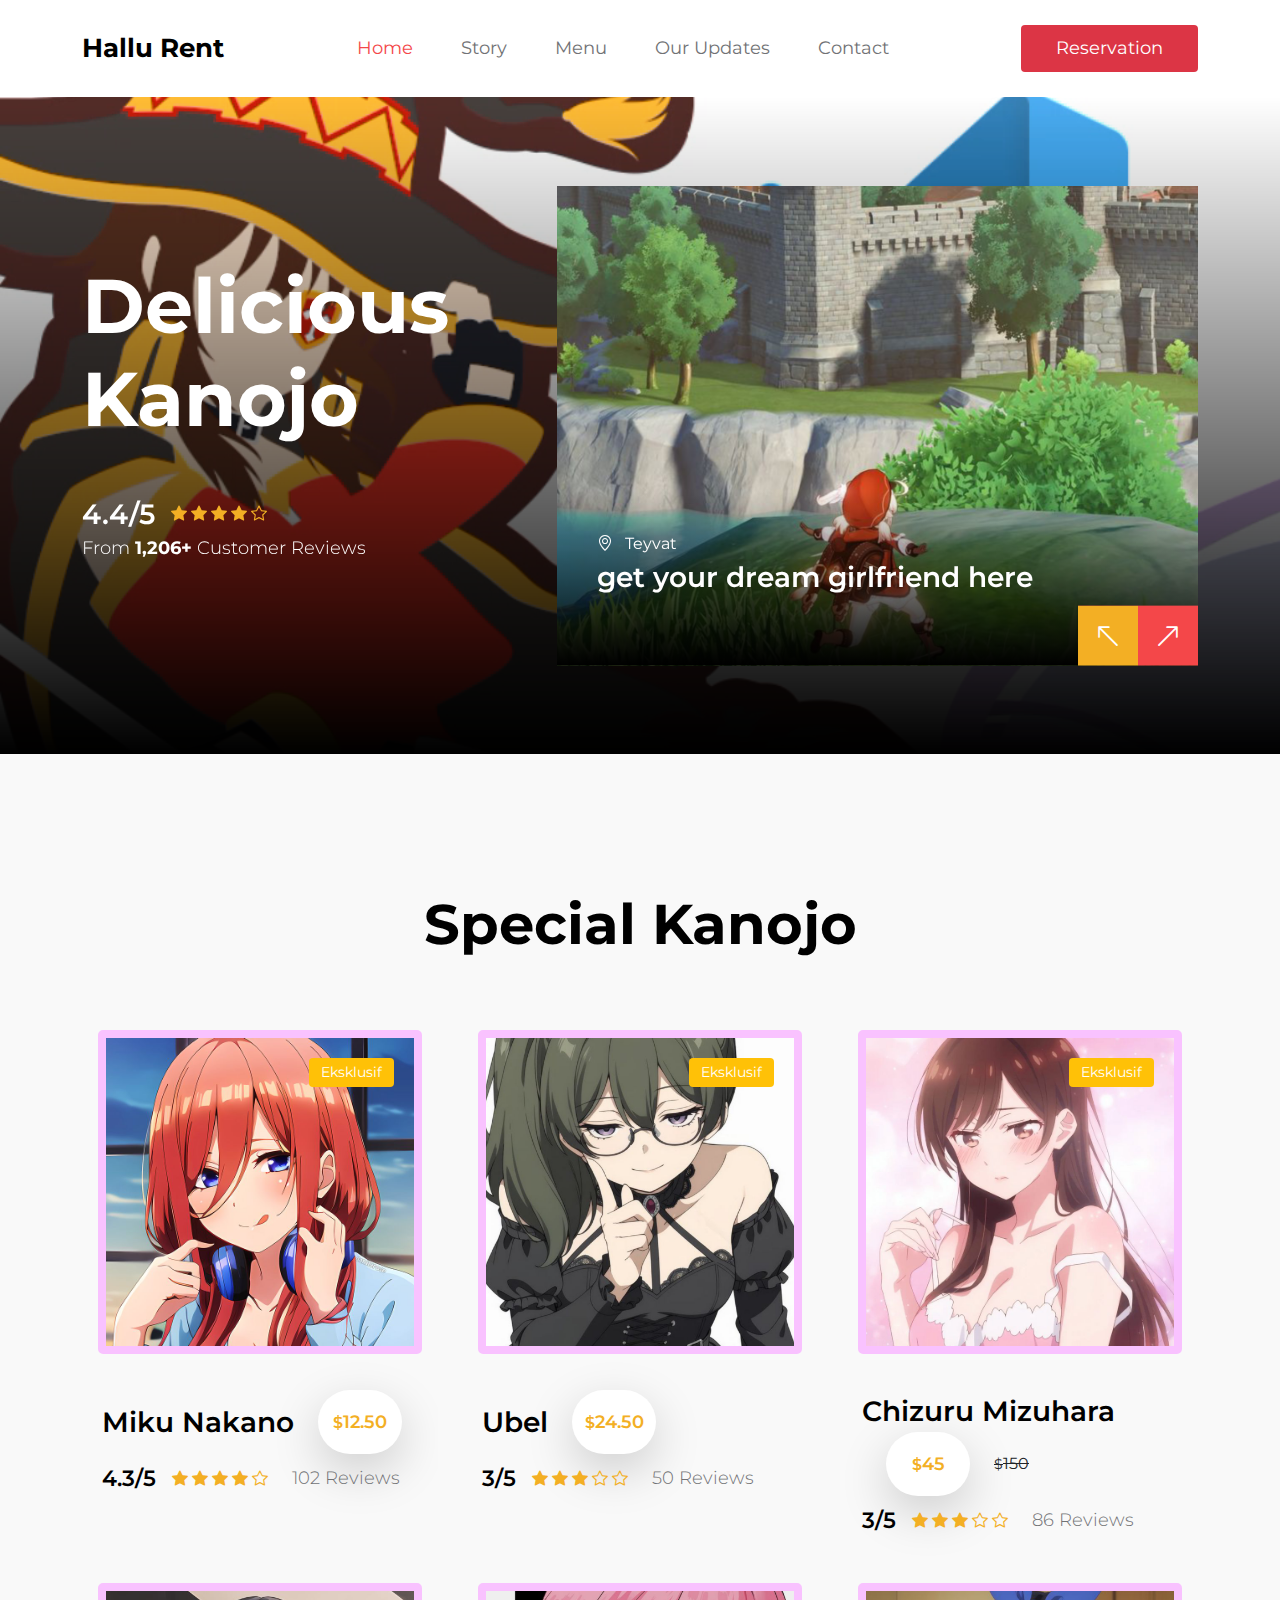
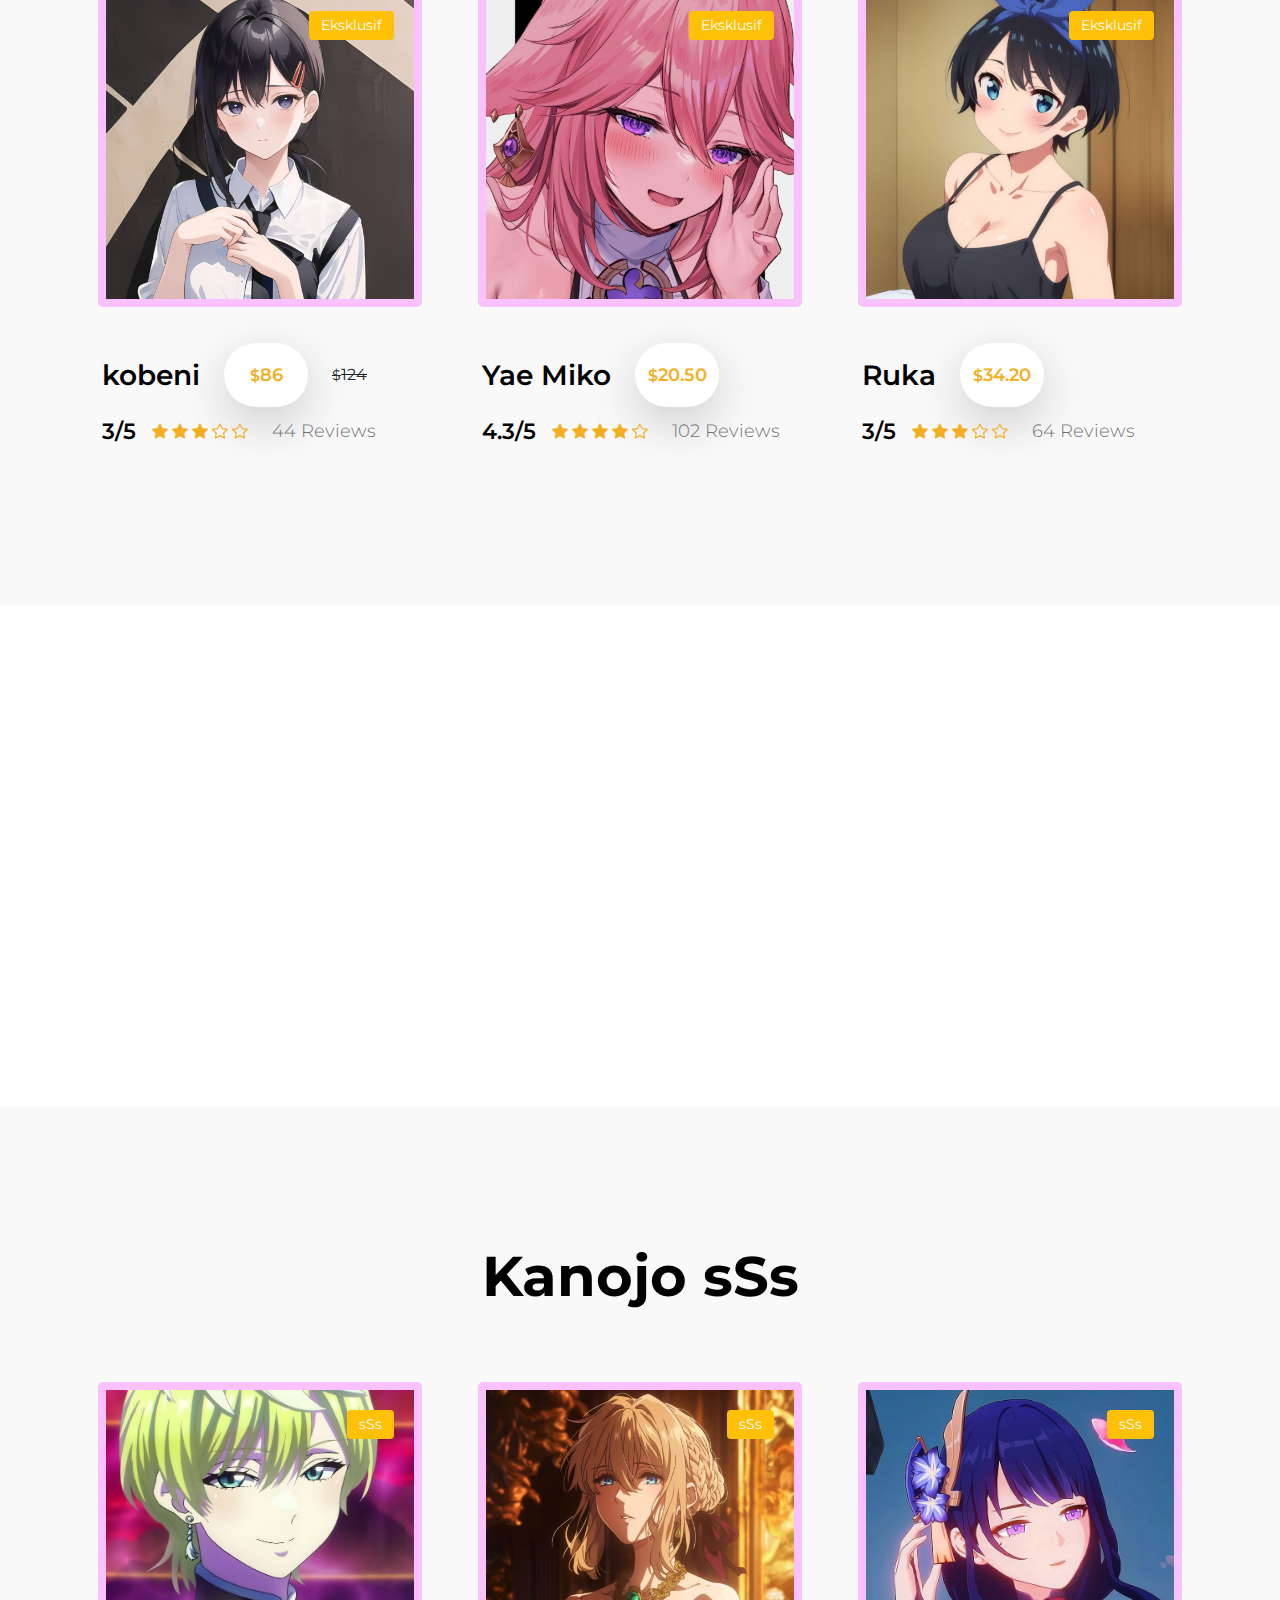
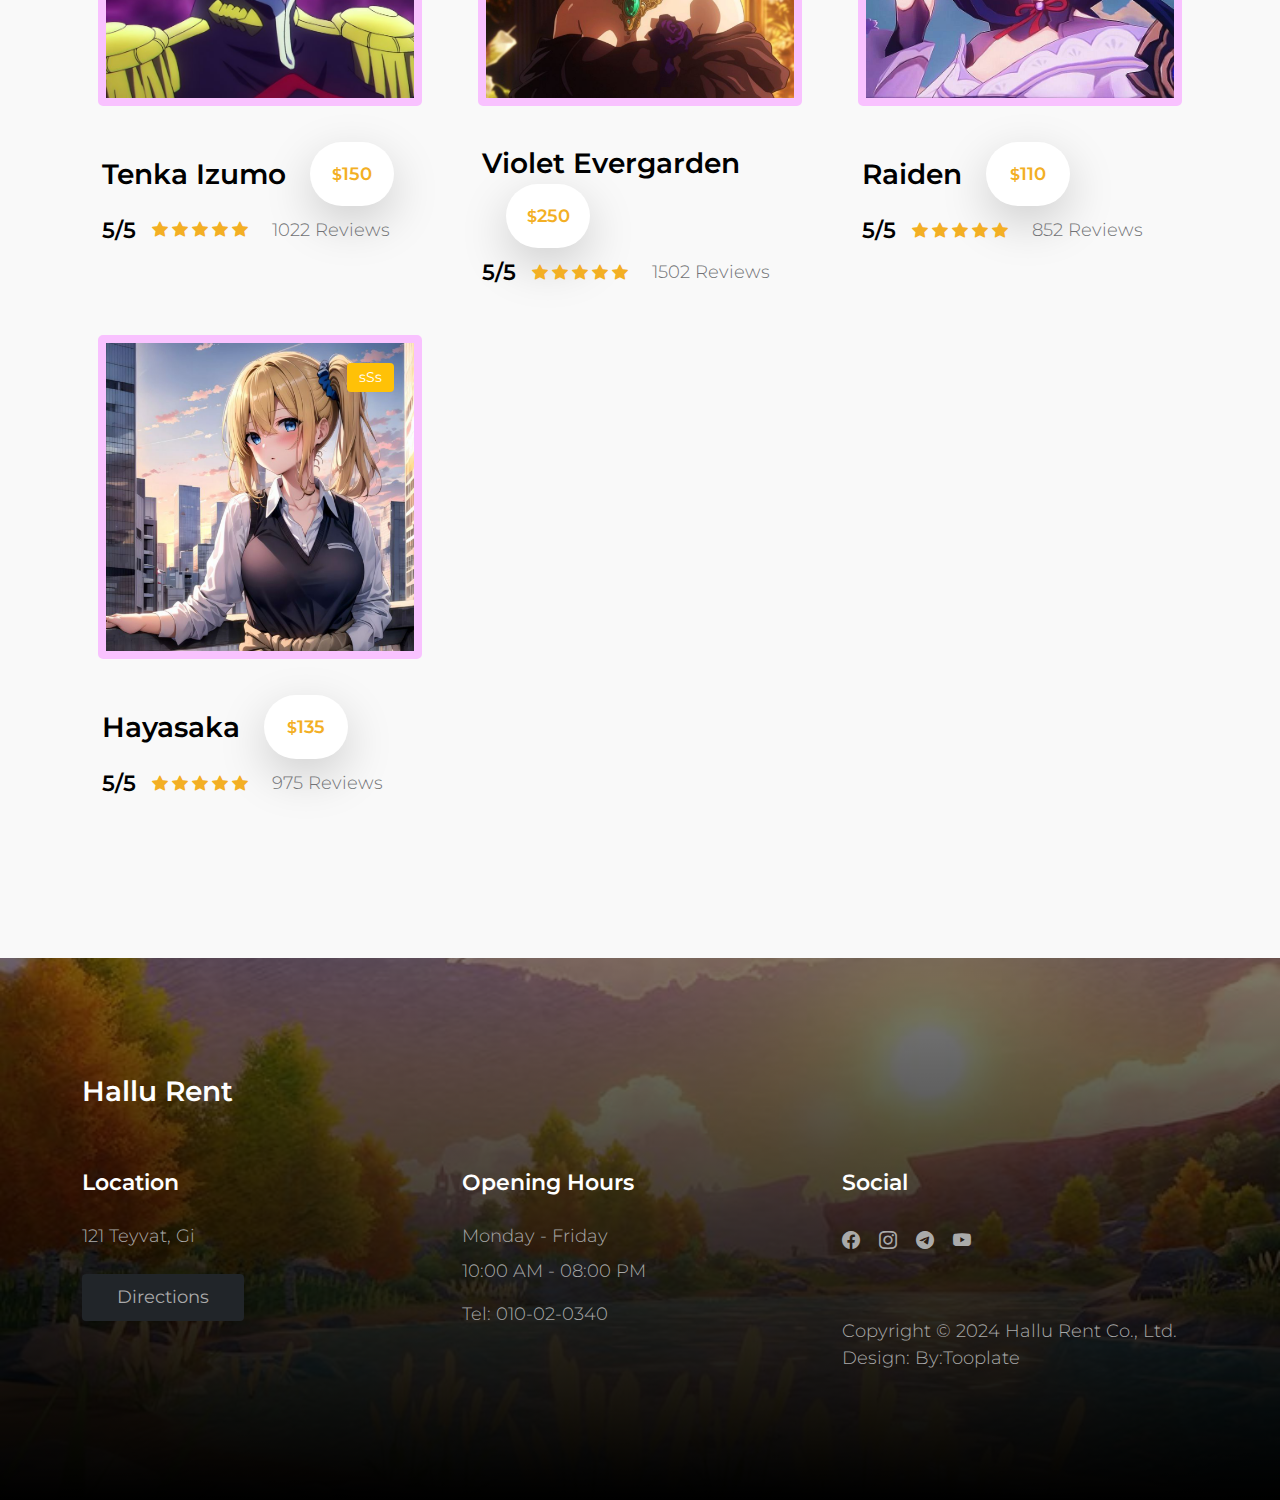
==== commit 8a667171: "tambah foto" ====
--- a/index.html
+++ b/index.html
@@ -424,118 +424,118 @@
           <div class="col-lg-4 col-md-6 col-12">
             <div class="menu-thumb">
               <div class="menu-image-wrap">
-                <img src="images/kanojo/yae.jpg" class="img-fluid menu-image" alt="">
-
-                <span class="menu-tag bg-warning">Eksklusif</span>
-              </div>
-
-              <div class="menu-info d-flex flex-wrap align-items-center">
-                <h4 class="mb-0">Yae Miko</h4>
-
-                <span class="price-tag bg-white shadow-lg ms-4"><small>$</small>20.50</span>
-
-                <div class="d-flex flex-wrap align-items-center w-100 mt-2">
-                  <h6 class="reviews-text mb-0 me-3">4.3/5</h6>
-
-                  <div class="reviews-stars">
-                    <i class="bi-star-fill reviews-icon"></i>
-                    <i class="bi-star-fill reviews-icon"></i>
-                    <i class="bi-star-fill reviews-icon"></i>
-                    <i class="bi-star-fill reviews-icon"></i>
-                    <i class="bi-star reviews-icon"></i>
-                  </div>
-
-                  <p class="reviews-text mb-0 ms-4">102 Reviews</p>
-                </div>
-              </div>
-            </div>
-          </div>
-
-          <div class="col-lg-4 col-md-6 col-12">
-            <div class="menu-thumb">
-              <div class="menu-image-wrap">
-                <img src="images/kanojo/yae.jpg" class="img-fluid menu-image" alt="">
-
-                <span class="menu-tag bg-warning">Eksklusif</span>
-              </div>
-
-              <div class="menu-info d-flex flex-wrap align-items-center">
-                <h4 class="mb-0">Yae Miko</h4>
-
-                <span class="price-tag bg-white shadow-lg ms-4"><small>$</small>20.50</span>
-
-                <div class="d-flex flex-wrap align-items-center w-100 mt-2">
-                  <h6 class="reviews-text mb-0 me-3">4.3/5</h6>
-
-                  <div class="reviews-stars">
-                    <i class="bi-star-fill reviews-icon"></i>
-                    <i class="bi-star-fill reviews-icon"></i>
-                    <i class="bi-star-fill reviews-icon"></i>
-                    <i class="bi-star-fill reviews-icon"></i>
-                    <i class="bi-star reviews-icon"></i>
-                  </div>
-
-                  <p class="reviews-text mb-0 ms-4">102 Reviews</p>
-                </div>
-              </div>
-            </div>
-          </div>
-
-          <div class="col-lg-4 col-md-6 col-12">
-            <div class="menu-thumb">
-              <div class="menu-image-wrap">
-                <img src="images/kanojo/yae.jpg" class="img-fluid menu-image" alt="">
-
-                <span class="menu-tag bg-warning">Eksklusif</span>
-              </div>
-
-              <div class="menu-info d-flex flex-wrap align-items-center">
-                <h4 class="mb-0">Yae Miko</h4>
-
-                <span class="price-tag bg-white shadow-lg ms-4"><small>$</small>20.50</span>
-
-                <div class="d-flex flex-wrap align-items-center w-100 mt-2">
-                  <h6 class="reviews-text mb-0 me-3">4.3/5</h6>
-
-                  <div class="reviews-stars">
-                    <i class="bi-star-fill reviews-icon"></i>
-                    <i class="bi-star-fill reviews-icon"></i>
-                    <i class="bi-star-fill reviews-icon"></i>
-                    <i class="bi-star-fill reviews-icon"></i>
-                    <i class="bi-star reviews-icon"></i>
-                  </div>
-
-                  <p class="reviews-text mb-0 ms-4">102 Reviews</p>
-                </div>
-              </div>
-            </div>
-          </div>
-
-          <div class="col-lg-4 col-md-6 col-12">
-            <div class="menu-thumb">
-              <div class="menu-image-wrap">
-                <img src="images/kanojo/yae.jpg" class="img-fluid menu-image" alt="">
-
-                <span class="menu-tag bg-warning">Eksklusif</span>
-              </div>
-
-              <div class="menu-info d-flex flex-wrap align-items-center">
-                <h4 class="mb-0">Yae Miko</h4>
-
-                <span class="price-tag bg-white shadow-lg ms-4"><small>$</small>20.50</span>
-
-                <div class="d-flex flex-wrap align-items-center w-100 mt-2">
-                  <h6 class="reviews-text mb-0 me-3">4.3/5</h6>
-
-                  <div class="reviews-stars">
-                    <i class="bi-star-fill reviews-icon"></i>
-                    <i class="bi-star-fill reviews-icon"></i>
-                    <i class="bi-star-fill reviews-icon"></i>
-                    <i class="bi-star-fill reviews-icon"></i>
-                    <i class="bi-star reviews-icon"></i>
-                  </div>
-
-                  <p class="reviews-text mb-0 ms-4">102 Reviews</p>
+                <img src="images/kanojo.sSs/tenka.jpg" class="img-fluid menu-image" alt="">
+
+                <span class="menu-tag bg-warning">sSs</span>
+              </div>
+
+              <div class="menu-info d-flex flex-wrap align-items-center">
+                <h4 class="mb-0">Tenka Izumo</h4>
+
+                <span class="price-tag bg-white shadow-lg ms-4"><small>$</small>150</span>
+
+                <div class="d-flex flex-wrap align-items-center w-100 mt-2">
+                  <h6 class="reviews-text mb-0 me-3">5/5</h6>
+
+                  <div class="reviews-stars">
+                    <i class="bi-star-fill reviews-icon"></i>
+                    <i class="bi-star-fill reviews-icon"></i>
+                    <i class="bi-star-fill reviews-icon"></i>
+                    <i class="bi-star-fill reviews-icon"></i>
+                    <i class="bi-star-fill reviews-icon"></i>
+                  </div>
+
+                  <p class="reviews-text mb-0 ms-4">1022 Reviews</p>
+                </div>
+              </div>
+            </div>
+          </div>
+
+          <div class="col-lg-4 col-md-6 col-12">
+            <div class="menu-thumb">
+              <div class="menu-image-wrap">
+                <img src="images/kanojo.sSs/violet.jpg" class="img-fluid menu-image" alt="">
+
+                <span class="menu-tag bg-warning">sSs</span>
+              </div>
+
+              <div class="menu-info d-flex flex-wrap align-items-center">
+                <h4 class="mb-0">Violet Evergarden</h4>
+
+                <span class="price-tag bg-white shadow-lg ms-4"><small>$</small>250</span>
+
+                <div class="d-flex flex-wrap align-items-center w-100 mt-2">
+                  <h6 class="reviews-text mb-0 me-3">5/5</h6>
+
+                  <div class="reviews-stars">
+                    <i class="bi-star-fill reviews-icon"></i>
+                    <i class="bi-star-fill reviews-icon"></i>
+                    <i class="bi-star-fill reviews-icon"></i>
+                    <i class="bi-star-fill reviews-icon"></i>
+                    <i class="bi-star-fill reviews-icon"></i>
+                  </div>
+
+                  <p class="reviews-text mb-0 ms-4">1502 Reviews</p>
+                </div>
+              </div>
+            </div>
+          </div>
+
+          <div class="col-lg-4 col-md-6 col-12">
+            <div class="menu-thumb">
+              <div class="menu-image-wrap">
+                <img src="images/kanojo.sSs/raiden.jpg" class="img-fluid menu-image" alt="">
+
+                <span class="menu-tag bg-warning">sSs</span>
+              </div>
+
+              <div class="menu-info d-flex flex-wrap align-items-center">
+                <h4 class="mb-0">Raiden</h4>
+
+                <span class="price-tag bg-white shadow-lg ms-4"><small>$</small>110</span>
+
+                <div class="d-flex flex-wrap align-items-center w-100 mt-2">
+                  <h6 class="reviews-text mb-0 me-3">5/5</h6>
+
+                  <div class="reviews-stars">
+                    <i class="bi-star-fill reviews-icon"></i>
+                    <i class="bi-star-fill reviews-icon"></i>
+                    <i class="bi-star-fill reviews-icon"></i>
+                    <i class="bi-star-fill reviews-icon"></i>
+                    <i class="bi-star-fill reviews-icon"></i>
+                  </div>
+
+                  <p class="reviews-text mb-0 ms-4">852 Reviews</p>
+                </div>
+              </div>
+            </div>
+          </div>
+
+          <div class="col-lg-4 col-md-6 col-12">
+            <div class="menu-thumb">
+              <div class="menu-image-wrap">
+                <img src="images/kanojo.sSs/hayasaka.jpg" class="img-fluid menu-image" alt="">
+
+                <span class="menu-tag bg-warning">sSs</span>
+              </div>
+
+              <div class="menu-info d-flex flex-wrap align-items-center">
+                <h4 class="mb-0">Hayasaka</h4>
+
+                <span class="price-tag bg-white shadow-lg ms-4"><small>$</small>135</span>
+
+                <div class="d-flex flex-wrap align-items-center w-100 mt-2">
+                  <h6 class="reviews-text mb-0 me-3">5/5</h6>
+
+                  <div class="reviews-stars">
+                    <i class="bi-star-fill reviews-icon"></i>
+                    <i class="bi-star-fill reviews-icon"></i>
+                    <i class="bi-star-fill reviews-icon"></i>
+                    <i class="bi-star-fill reviews-icon"></i>
+                    <i class="bi-star-fill reviews-icon"></i>
+                  </div>
+
+                  <p class="reviews-text mb-0 ms-4">975 Reviews</p>
                 </div>
               </div>
             </div>
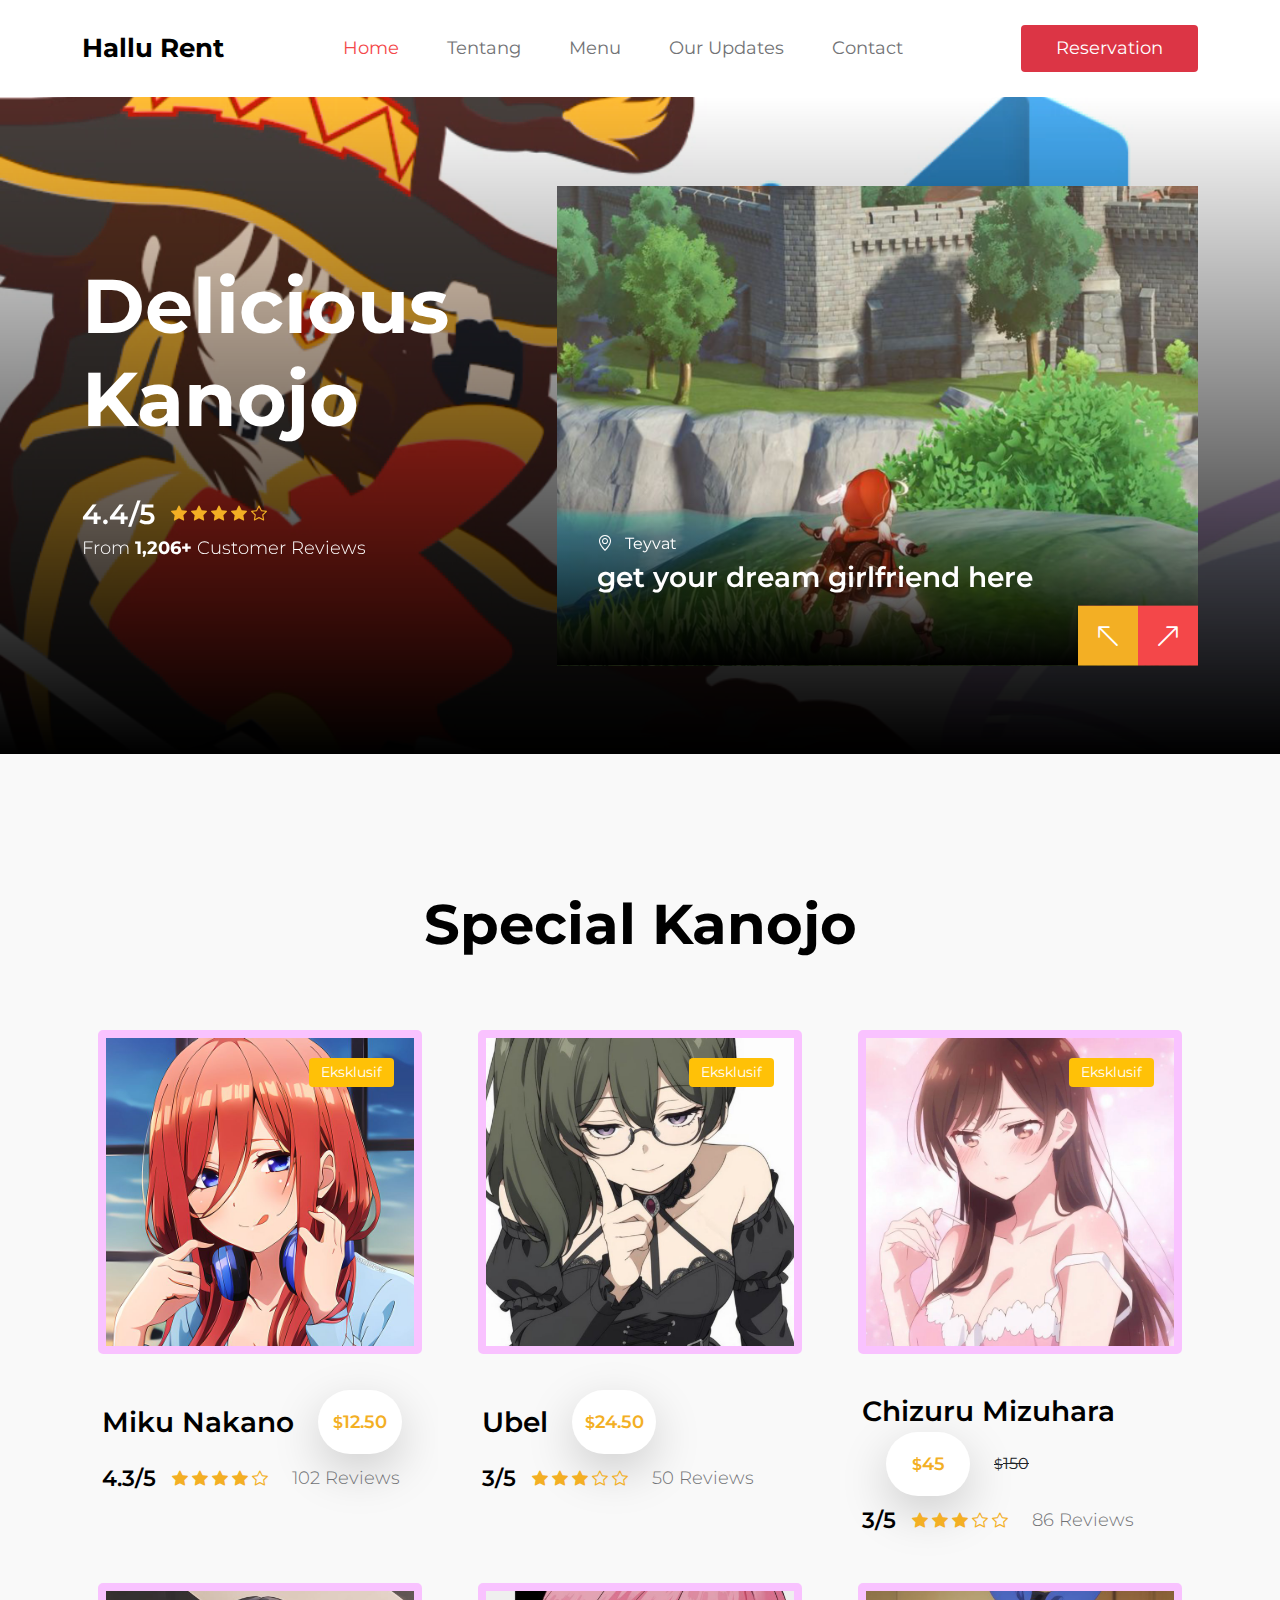
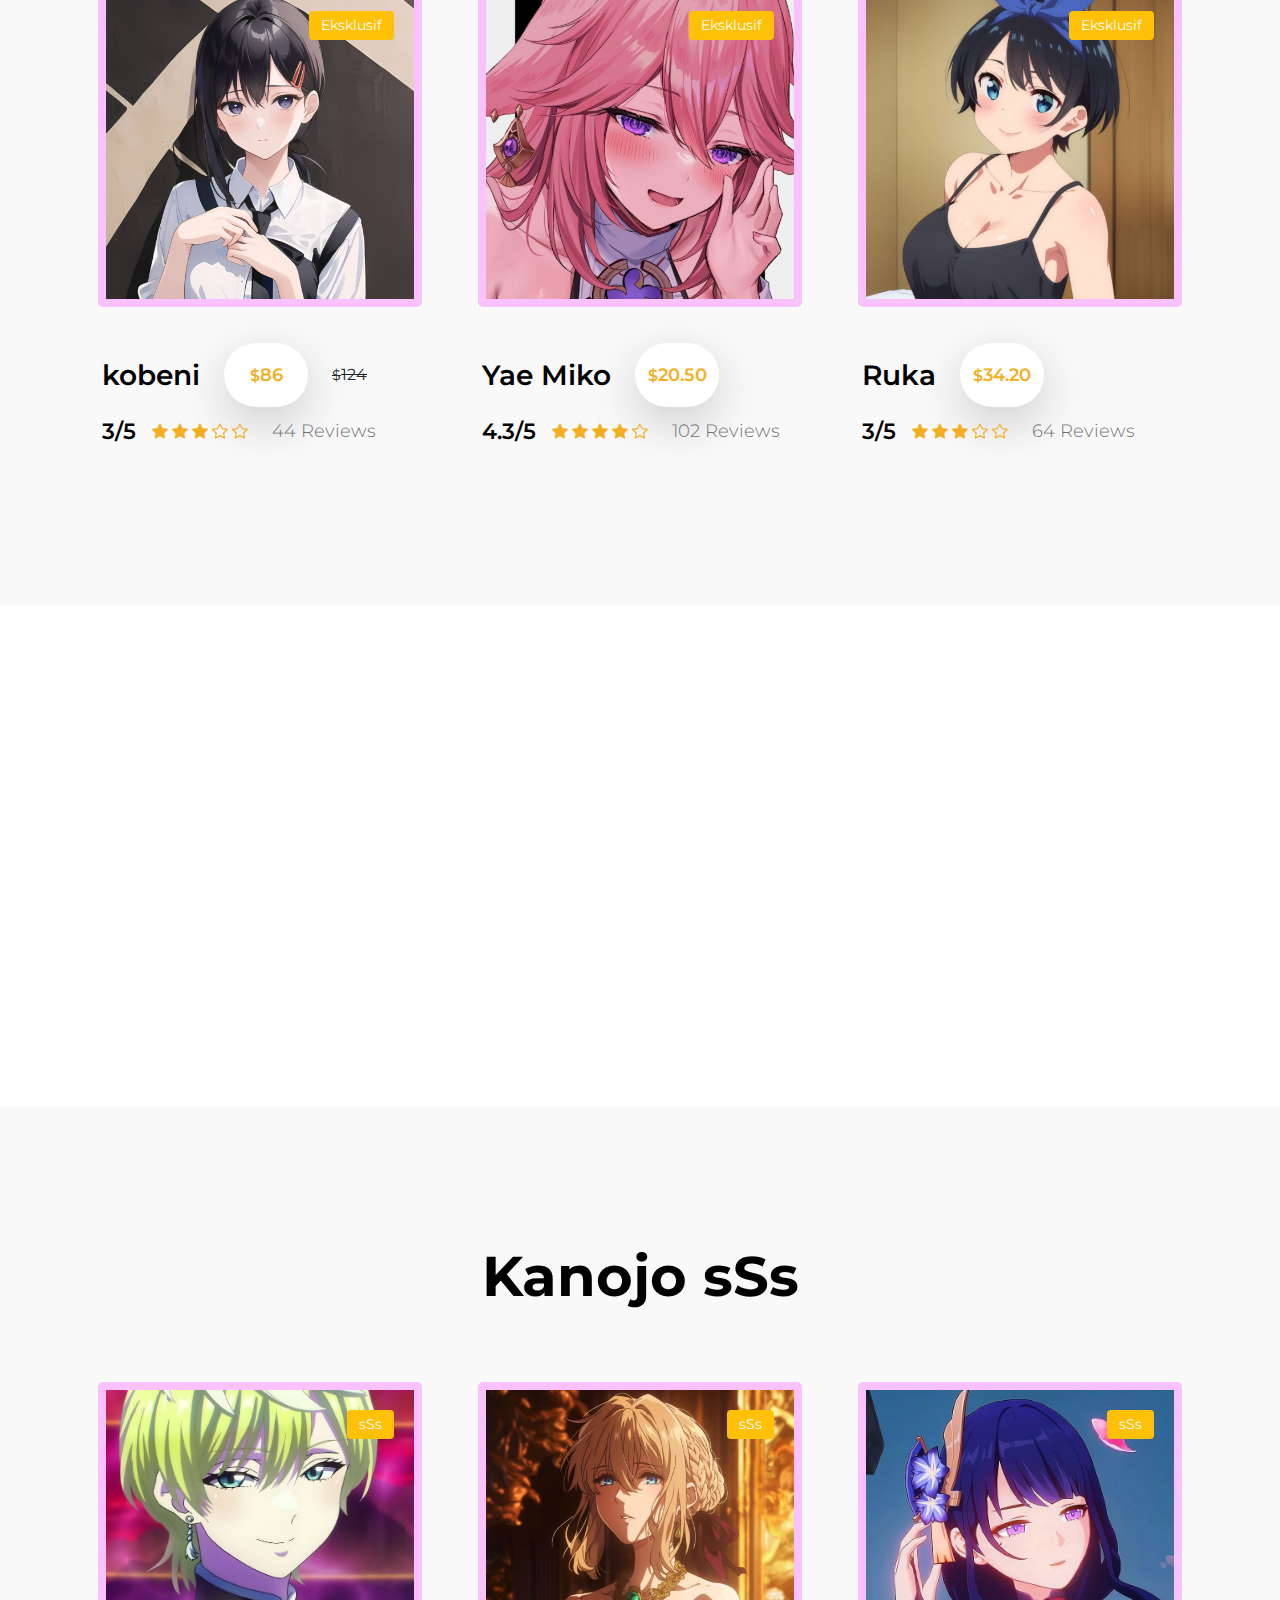
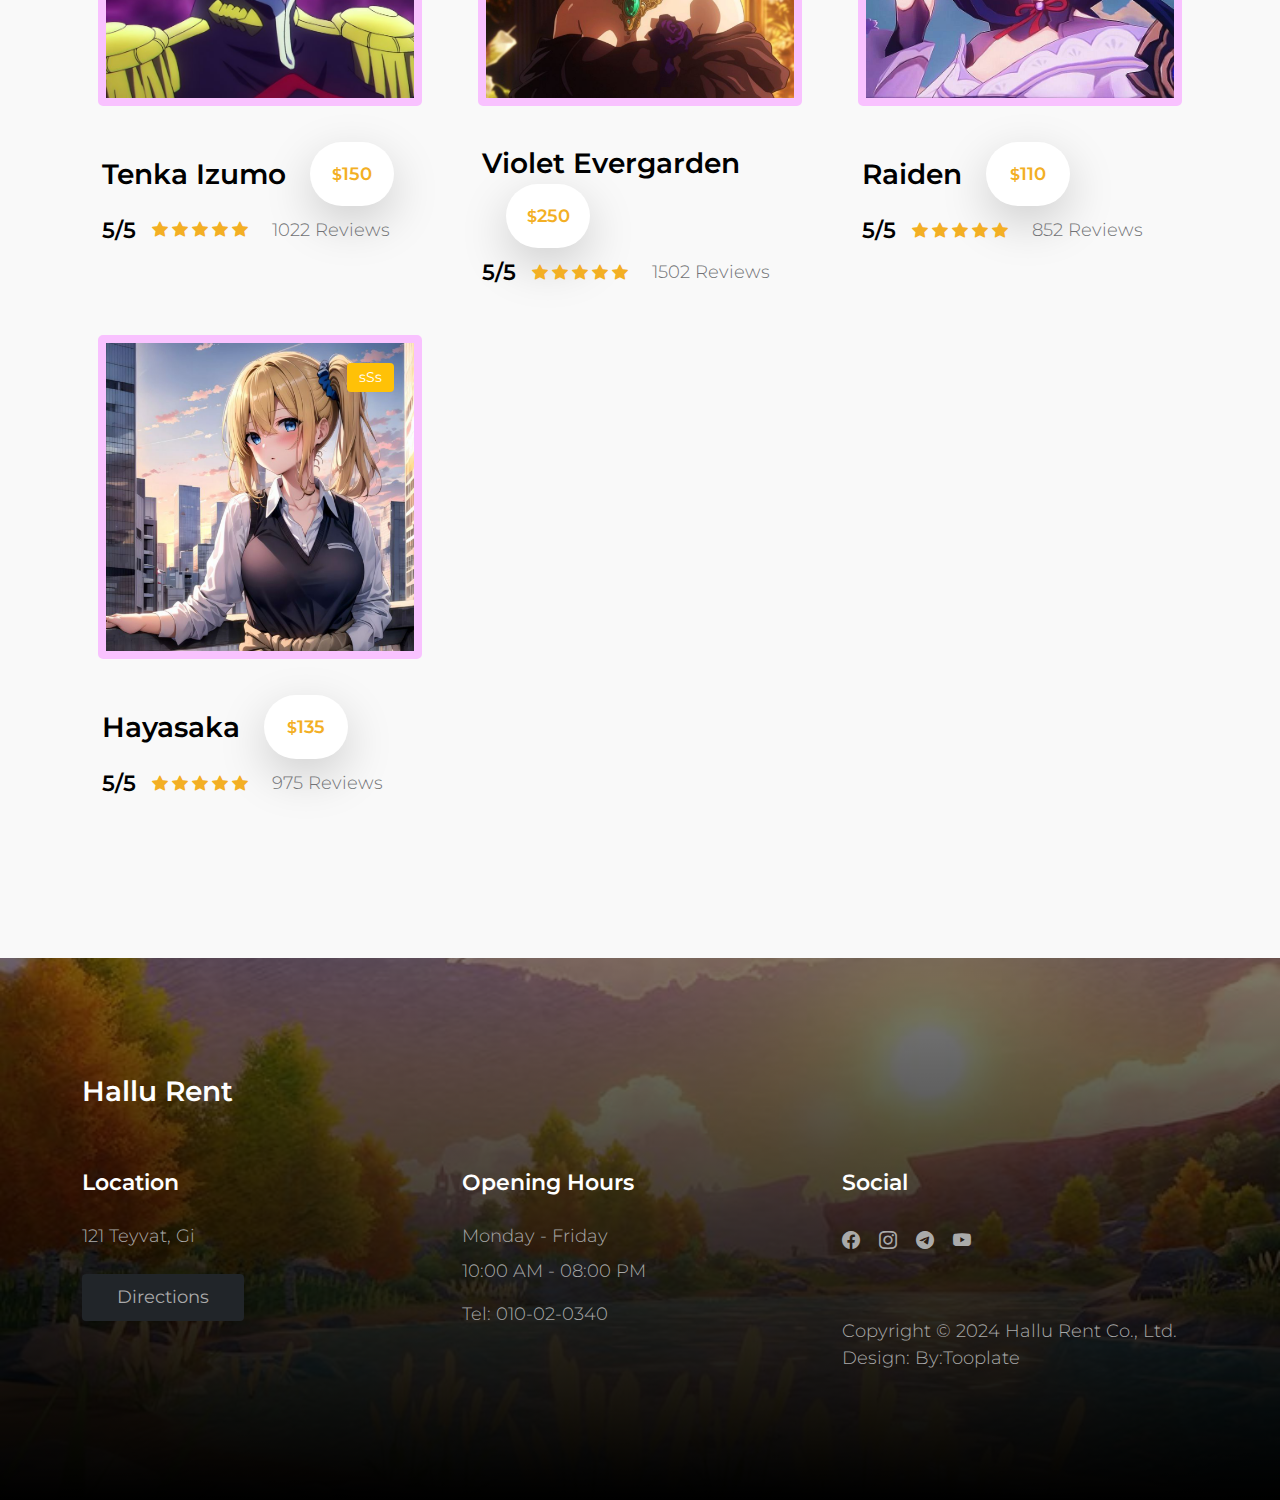
==== commit 68260de9: "tambahkan tentang" ====
--- a/index.html
+++ b/index.html
@@ -23,15 +23,9 @@
 
   <link href="css/bootstrap-icons.css" rel="stylesheet">
 
-  <link href="css/tooplate-crispy-kitchen.css" rel="stylesheet">
-
-  <!--
-
-Tooplate 2129 Crispy Kitchen
-
-https://www.tooplate.com/view/2129-crispy-kitchen
-
--->
+  <link href="css/tooplate.css" rel="stylesheet">
+
+  <!--Tooplate-->
 <style>
  .menu-image-wrap{
  border: 8px solid #f9c2ff;
@@ -68,7 +62,7 @@
           </li>
 
           <li class="nav-item">
-            <a class="nav-link" href="about.html">Story</a>
+            <a class="nav-link" href="tentang.html">Tentang</a>
           </li>
 
           <li class="nav-item">
--- a/css/tooplate.css
+++ b/css/tooplate.css
@@ -0,0 +1,876 @@
+/*
+
+Tooplate 2129 Crispy Kitchen
+
+https://www.tooplate.com/view/2129-crispy-kitchen
+
+*/
+
+
+/*---------------------------------------
+  CUSTOM PROPERTIES ( VARIABLES )             
+-----------------------------------------*/
+:root {
+  --white-color:                  #FFFFFF;
+  --primary-color:                #f44749;
+  --secondary-color:              #f3af24;
+  --section-bg-color:             #F9F9F9;
+  --dark-color:                   #000000;
+  --title-color:                  #565758;
+  --news-title-color:             #292828;
+  --p-color:                      #717275;
+  --border-color:                 #eaeaea;
+  --border-radius-default:        .25rem;
+
+  --body-font-family:             'Montserrat', sans-serif;
+
+  --h1-font-size:                 76px;
+  --h2-font-size:                 56px;
+  --h3-font-size:                 42px;
+  --h4-font-size:                 28px;
+  --h5-font-size:                 26px;
+  --h6-font-size:                 22px;
+
+  --p-font-size:                  18px;
+  --menu-font-size:               18px;
+  --category-font-size:           14px;
+
+  --font-weight-light:            300;
+  --font-weight-normal:           400;
+  --font-weight-semibold:         600;
+  --font-weight-bold:             700;
+}
+
+body {
+    background: var(--white-color);
+    font-family: var(--body-font-family);    
+    position: relative;
+}
+
+/*---------------------------------------
+  TYPOGRAPHY               
+-----------------------------------------*/
+
+h2,
+h3,
+h4,
+h5,
+h6 {
+  color: var(--dark-color);
+  line-height: inherit;
+}
+
+h1,
+h2,
+h3,
+h4,
+h5,
+h6 {
+  font-weight: var(--font-weight-semibold);
+}
+
+h1,
+h2 {
+  font-weight: var(--font-weight-bold);
+}
+
+h1 {
+  font-size: var(--h1-font-size);
+  line-height: normal;
+}
+
+h2 {
+  font-size: var(--h2-font-size);
+}
+
+h3 {
+  font-size: var(--h3-font-size);
+}
+
+h4 {
+  font-size: var(--h4-font-size);
+}
+
+h5 {
+  font-size: var(--h5-font-size);
+}
+
+h6 {
+  font-size: var(--h6-font-size);
+}
+
+p,
+.list .list-item {
+  color: var(--p-color);
+  font-size: var(--p-font-size);
+  font-weight: var(--font-weight-light);
+}
+
+a, 
+button {
+  touch-action: manipulation;
+  transition: all 0.3s;
+}
+
+.form-label {
+  color: var(--p-color);
+  font-weight: var(--font-weight-semibold);
+}
+
+a {
+  color: var(--secondary-color);
+  text-decoration: none;
+}
+
+a:hover {
+  color: var(--primary-color);
+}
+
+::selection {
+  background: var(--primary-color);
+  color: var(--white-color);
+}
+
+::-moz-selection {
+  background: var(--primary-color);
+  color: var(--white-color);
+}
+
+.section-padding {
+  padding-top: 8rem;
+  padding-bottom: 8rem;
+}
+
+b,
+strong {
+  font-weight: var(--font-weight-bold);
+}
+
+
+/*---------------------------------------
+  CUSTOM BUTTON              
+-----------------------------------------*/
+.custom-btn {
+  border: 0;
+  color: var(--white-color);
+  font-size: var(--menu-font-size);
+  padding: 10px 35px;
+}
+
+
+/*---------------------------------------
+  NAVIGATION              
+-----------------------------------------*/
+.navbar {
+  background: var(--white-color);
+  padding-top: 20px;
+  padding-bottom: 20px;
+}
+
+.navbar-brand {
+  color: var(--dark-color);
+  font-size: var(--h5-font-size);
+  font-weight: var(--font-weight-bold);
+  margin-right: 0;
+}
+
+.navbar-expand-lg .navbar-nav .nav-link {
+  padding-right: 1.5rem;
+  padding-left: 1.5rem;
+}
+
+.navbar-expand-lg .nav-link {
+  color: var(--p-color);
+  font-weight: var(--font-weight-normal);
+  font-size: var(--menu-font-size);
+  padding-top: 15px;
+  padding-bottom: 15px;
+}
+
+.navbar-nav .nav-link.active, 
+.nav-link:focus, 
+.nav-link:hover {
+  color: var(--primary-color);
+}
+
+.nav-link:focus {
+  color: var(--p-color);
+}
+
+.navbar-toggler {
+  border: 0;
+  padding: 0;
+  cursor: pointer;
+  margin: 0;
+  width: 30px;
+  height: 35px;
+  outline: none;
+}
+
+.navbar-toggler:focus {
+  outline: none;
+  box-shadow: none;
+}
+
+.navbar-toggler[aria-expanded="true"] .navbar-toggler-icon {
+  background: transparent;
+}
+
+.navbar-toggler[aria-expanded="true"] .navbar-toggler-icon:before,
+.navbar-toggler[aria-expanded="true"] .navbar-toggler-icon:after {
+  transition: top 300ms 50ms ease, -webkit-transform 300ms 350ms ease;
+  transition: top 300ms 50ms ease, transform 300ms 350ms ease;
+  transition: top 300ms 50ms ease, transform 300ms 350ms ease, -webkit-transform 300ms 350ms ease;
+  top: 0;
+}
+
+.navbar-toggler[aria-expanded="true"] .navbar-toggler-icon:before {
+  transform: rotate(45deg);
+}
+
+.navbar-toggler[aria-expanded="true"] .navbar-toggler-icon:after {
+  transform: rotate(-45deg);
+}
+
+.navbar-toggler .navbar-toggler-icon {
+  background: var(--dark-color);
+  transition: background 10ms 300ms ease;
+  display: block;
+  width: 30px;
+  height: 2px;
+  position: relative;
+}
+
+.navbar-toggler .navbar-toggler-icon:before,
+.navbar-toggler .navbar-toggler-icon:after {
+  transition: top 300ms 350ms ease, -webkit-transform 300ms 50ms ease;
+  transition: top 300ms 350ms ease, transform 300ms 50ms ease;
+  transition: top 300ms 350ms ease, transform 300ms 50ms ease, -webkit-transform 300ms 50ms ease;
+  position: absolute;
+  right: 0;
+  left: 0;
+  background: var(--dark-color);
+  width: 30px;
+  height: 2px;
+  content: '';
+}
+
+.navbar-toggler .navbar-toggler-icon:before {
+  top: -8px;
+}
+
+.navbar-toggler .navbar-toggler-icon:after {
+  top: 8px;
+}
+
+
+/*---------------------------------------
+  SITE HEADER              
+-----------------------------------------*/
+.site-header {
+  background-repeat: no-repeat;
+  background-position: center;
+  background-size: cover;
+  padding-top: 10rem;
+  padding-bottom: 10rem;
+  text-align: center;
+  position: relative;
+}
+
+.site-header .container {
+  position: relative;
+  z-index: 2;
+}
+
+.site-news-detail-header {
+  background: transparent;
+  text-align: left;
+   padding-top: 6rem;
+  padding-bottom: 6rem;
+}
+
+.site-about-header {
+  background-image: url('../images/header/briana-tozour-V_Nkf1E-vYA-unsplash.jpg');
+}
+
+.site-menu-header {
+  background-image: url('../images/header/luisa-brimble-aFzg83dvnAI-unsplash.jpg');
+}
+
+.site-news-header {
+  background-image: url('../images/header/priscilla-du-preez-W3SEyZODn8U-unsplash.jpg');
+}
+
+.site-contact-header {
+  background-image: url('../images/header/rod-long-I79Pgmhmy5M-unsplash.jpg');
+}
+
+.overlay {
+  background: linear-gradient(to top, var(--dark-color), transparent 100%);
+  position: absolute;
+  top: 0;
+  right: 0;
+  bottom: 0;
+  left: 0;
+}
+
+
+/*---------------------------------------
+  HERO              
+-----------------------------------------*/
+.hero {
+  position: relative;
+  overflow: hidden;
+  padding-top: 20.542rem;
+  padding-bottom: 20.542rem;
+}
+
+.hero .container {
+  position: absolute;
+  z-index: 9;
+  top: 50%;
+  left: 50%;
+  transform: translate(-50%, -50%);
+  width: 100%;
+}
+
+.video-wrap {
+  z-index: -100;
+}
+
+.custom-video {
+  position: absolute;
+  top: 0;
+  left: 0;
+  object-fit: cover;
+  width: 100%;
+  height: 100%;
+}
+
+
+/*---------------------------------------
+  HERO SLIDE               
+-----------------------------------------*/
+.carousel-image {
+  width: 100%;
+  height: 100%;
+  object-fit: cover;
+}
+
+.carousel-thumb {
+  position: relative;
+}
+
+.carousel-caption {
+  background: linear-gradient(to top, var(--dark-color), transparent 90%);
+  text-align: left;
+  position: absolute;
+  right: 0;
+  bottom: 0;
+  left: 0;
+  padding: 60px 40px;
+}
+
+.hero-carousel .reviews-text,
+.hero-text {
+  color: var(--white-color);
+}
+
+.price-tag {
+  background: var(--white-color);
+  border-radius: 100px;
+  color: var(--secondary-color);
+  font-size: var(--menu-font-size);
+  font-weight: var(--font-weight-semibold);
+  display: inline-block;
+  width: 84px;
+  height: 64px;
+  line-height: 64px;
+  text-align: center;
+}
+
+.hero-carousel .carousel-control-prev,
+.hero-carousel .carousel-control-next {
+  position: absolute;
+  top: auto;
+  bottom: 0;
+  opacity: 1;
+}
+
+.hero-carousel .carousel-control-prev,
+.hero-carousel .carousel-control-next {
+  background: var(--secondary-color);
+  width: 60px;
+  height: 60px;
+  text-align: center;
+}
+
+.hero-carousel .carousel-control-prev {
+  left: auto;
+  right: 60px;
+}
+
+.hero-carousel .carousel-control-next {
+  background: var(--primary-color);
+  right: 0;
+}
+
+.hero-carousel .carousel-control-prev:hover, 
+.hero-carousel .carousel-control-next:hover {
+  background: var(--dark-color);
+}
+
+.hero-carousel .carousel-control-prev-icon,
+.hero-carousel .carousel-control-next-icon {
+  background-image: none;
+  width: inherit;
+  height: inherit;
+  line-height: 60px;
+}
+
+.hero-carousel .carousel-control-prev-icon::before,
+.hero-carousel .carousel-control-next-icon::before {
+  font-family: bootstrap-icons;
+  display: block;
+  margin: auto;
+  font-size: var(--h5-font-size);
+  color: var(--white-color);
+}
+
+.hero-carousel .carousel-control-prev-icon::before {
+  content: "\f13f";
+}
+
+.hero-carousel .carousel-control-next-icon::before {
+  content: "\f144";
+}
+
+.reviews-icon {
+  color: var(--secondary-color);
+}
+
+
+/*---------------------------------------
+  MENU               
+-----------------------------------------*/
+.menu,
+.about,
+.news,
+.related-news,
+.newsletter,
+.comments {
+  background: var(--section-bg-color);
+}
+
+.menu-thumb {
+  position: relative;
+  overflow: hidden;
+}
+
+.menu-info {
+  padding: 20px 20px 30px 20px;
+}
+
+.menu-image {
+  display: block;
+}
+
+.menu-image-wrap {
+  position: relative;
+}
+
+.menu-tag {
+  position: absolute;
+  top: 0;
+  right: 0;
+  margin: 20px;
+}
+
+.newsletter-image {
+  border-radius: 100%;
+  object-fit: cover;
+  display: block;
+  margin: 0 auto;
+  max-width: 450px;
+  max-height: 450px;
+}
+
+
+/*---------------------------------------
+  NEWS               
+-----------------------------------------*/
+.news-thumb {
+  position: relative;
+  overflow: hidden;
+}
+
+.news-thumb > a {
+  display: block;
+  width: 100%;
+  height: 100%;
+  position: relative;
+  z-index: 2;
+  transition: all 0.3s ease-out;
+}
+
+.news-thumb > a:hover {
+  transform: scale(1.2);
+}
+
+.news-text-info {
+  background: var(--section-bg-color);
+  position: relative;
+  z-index: 2;
+  padding: 20px;
+  transition: all 0.3s ease-out;
+}
+
+.related-news .news-text-info {
+  background: var(--white-color);
+}
+
+.news-text-info-large {
+  background: linear-gradient(to top, var(--dark-color), transparent 90%);
+  position: absolute;
+  z-index: 2;
+  bottom: 0;
+  right: 0;
+  left: 0;
+  pointer-events: none;
+}
+
+.news-text-info-large .news-title-link {
+  color: var(--white-color);
+}
+
+.news-title-link {
+  color: var(--news-title-color);
+}
+
+.news-image {
+  display: block;
+  width: 100%;
+  transition: all 0.3s ease-out;
+}
+
+.news-image:hover {
+  transform: scale(1.2);
+}
+
+.category-tag,
+.menu-tag {
+  background: var(--dark-color);
+  border-radius: var(--border-radius-default);
+  color: var(--white-color);
+  font-size: var(--category-font-size);
+  display: inline-block;
+  padding: 4px 12px;
+}
+
+.category-tag {
+  margin-bottom: 5px;
+}
+
+.comment-form {
+  margin-bottom: 60px;
+}
+
+.news-author {
+  border-bottom: 1px solid rgba(0,0,0,0.05);
+  margin-bottom: 30px;
+  padding-left: 15px;
+  padding-right: 15px;
+  padding-bottom: 30px;
+}
+
+.news-author:last-child {
+  border-bottom: 0;
+  padding-bottom: 0;
+}
+
+.news-author-image {
+  border-radius: 100px;
+  object-fit: cover;
+  width: 70px;
+  height: 70px;
+}
+
+
+/*---------------------------------------
+  CUSTOM FORM            
+-----------------------------------------*/
+.custom-form .form-control {
+  margin-bottom: 20px;
+  padding: 14px 10px;
+  transition: all 0.3s;
+}
+
+.custom-form button[type="submit"] {
+  background: var(--dark-color);
+  border: 0;
+  color: var(--white-color);
+  text-transform: uppercase;
+}
+
+.custom-form button[type="submit"]:hover {
+  background: var(--primary-color);
+}
+
+
+/*---------------------------------------
+  SUBSCRIBE FORM            
+-----------------------------------------*/
+.subscribe-form .form-control {
+  margin-top: 20px;
+  margin-bottom: 10px;
+}
+
+
+/*---------------------------------------
+  BOOKING FORM            
+-----------------------------------------*/
+#BookingModal .modal-content {
+  border: 0;
+  overflow: hidden;
+}
+
+#BookingModal .modal-content::before {
+  content: "";
+  background-color: var(--white-color);
+  background-image: url('../images/sincerely-media-HoEYgBL_Gcs-unsplash.jpg');
+  background-repeat: no-repeat;
+  background-position: top;
+  background-size: cover;
+  width: 60%;
+  height: 100%;
+  position: absolute;
+  top: 0;
+  right: 0;
+}
+
+#BookingModal .modal-header {
+  border-bottom: 0;
+  position: relative;
+  padding: 26px 32px 0 32px;
+}
+
+#BookingModal .modal-body {
+  padding: 38px 32px;
+  padding-right: 35%;
+}
+
+#BookingModal .modal-footer {
+  border-top: 0;
+  padding: 0;
+}
+
+.booking-form .form-control {
+  font-weight: var(--font-weight-normal);
+  padding-top: 12px;
+  padding-bottom: 12px;
+  margin-bottom: 25px;
+  transition: all 0.3s;
+}
+
+.booking-form button[type="submit"] {
+  background: var(--dark-color);
+  border: 0;
+  font-weight: var(--font-weight-semibold);
+  color: var(--white-color);
+  text-transform: uppercase;
+  margin-bottom: 0;
+}
+
+.booking-form button[type="submit"]:hover {
+  background: var(--primary-color);
+}
+
+.BgImage {
+  background-image: url('../images/raiden.jpg');
+  background-repeat: no-repeat;
+  background-size: cover;
+  background-attachment: fixed;
+  height: 500px;
+}
+
+
+/*---------------------------------------
+  FOOTER              
+-----------------------------------------*/
+.site-footer {
+  background-image: url('../images/teyvat.jpg');
+  background-repeat: no-repeat;
+  background-position: center;
+  background-size: cover;
+  padding-top: 7rem;
+  padding-bottom: 7rem;
+  position: relative;
+}
+
+.site-footer::before {
+  content: "";
+  background: linear-gradient(to top, var(--dark-color), transparent 200%);
+  position: absolute;
+  top: 0;
+  right: 0;
+  bottom: 0;
+  left: 0;
+}
+
+.site-footer .container {
+  position: relative;
+}
+
+.tooplate-mt30 {
+	margin-top: 30px;
+}
+.tooplate-mt60 {
+	margin-top: 60px;
+}
+
+.copyright-text {
+  font-size: var(--menu-font-size);
+}
+
+.tel-link {
+  color: var(--p-color);
+}
+
+.site-footer a:hover {
+  color: var(--white-color);
+}
+
+.site-footer a {
+  	color: #AAA;;
+}
+
+.site-footer p {
+	color: #AAA;
+}
+
+
+/*---------------------------------------
+  SOCIAL ICON               
+-----------------------------------------*/
+.social-icon {
+  margin: 0;
+  padding: 0;
+}
+
+.social-icon li {
+  list-style: none;
+  display: inline-block;
+  vertical-align: top;
+  transition: all 0.3s;
+}
+
+.social-icon:hover li:not(:hover) {
+  opacity: 0.65;
+}
+
+.social-icon-link {
+  color: var(--p-color);
+  font-size: var(--p-font-size);
+  display: inline-block;
+  vertical-align: top;
+  margin-top: 4px;
+  margin-bottom: 4px;
+  margin-right: 15px;
+}
+
+.social-icon-link:hover {
+  color: var(--primary-color);
+}
+
+
+/*---------------------------------------
+  RESPONSIVE STYLES               
+-----------------------------------------*/
+@media screen and (max-width: 1180px) {
+  h1 {
+    font-size: 62px;
+  }
+}
+
+@media screen and (max-width: 1170px) {
+  h1 {
+    font-size: 56px;
+  }
+}
+
+
+@media screen and (max-width: 991px) {
+  h1 {
+    font-size: 38px;
+  }
+
+  h2 {
+    font-size: 32px;
+  }
+
+  h3 {
+    font-size: 26px;
+  }
+
+  h4 {
+    font-size: 24px;
+  }
+
+  h5 {
+    font-size: 20px;
+  }
+
+  h6 {
+    font-size: 18px;
+  }
+
+  .site-header,
+  .section-padding {
+    padding-top: 5rem;
+    padding-bottom: 5rem;
+  }
+
+  .navbar {
+    padding-top: 10px;
+    padding-bottom: 10px;
+  }
+
+  .navbar-nav .nav-link {
+    padding-top: 5px;
+    padding-bottom: 10px;
+  }
+
+  #BookingModal .modal-content {
+    padding-bottom: 200px;
+  }
+
+  #BookingModal .modal-content::before {
+    background-image: url('../images/sincerely-media-HoEYgBL_Gcs-unsplash-mobile.jpg');
+    background-position: bottom;
+    top: auto;
+    left: 0;
+    bottom: 0;
+    width: 100%;
+    height: 200px;
+    transform: rotate(180deg);
+  }
+
+  #BookingModal .modal-body {
+    padding-top: 18px;
+    padding-right: 32px;
+  }
+}
+
+@media screen and (max-width: 480px) {
+  .newsletter-image {
+    max-width: 310px;
+    max-height: 310px;
+  }
+
+  .hero-carousel .carousel-control-prev,
+  .hero-carousel .carousel-control-next {
+    width: 50px;
+    height: 50px;
+  }
+}
+
